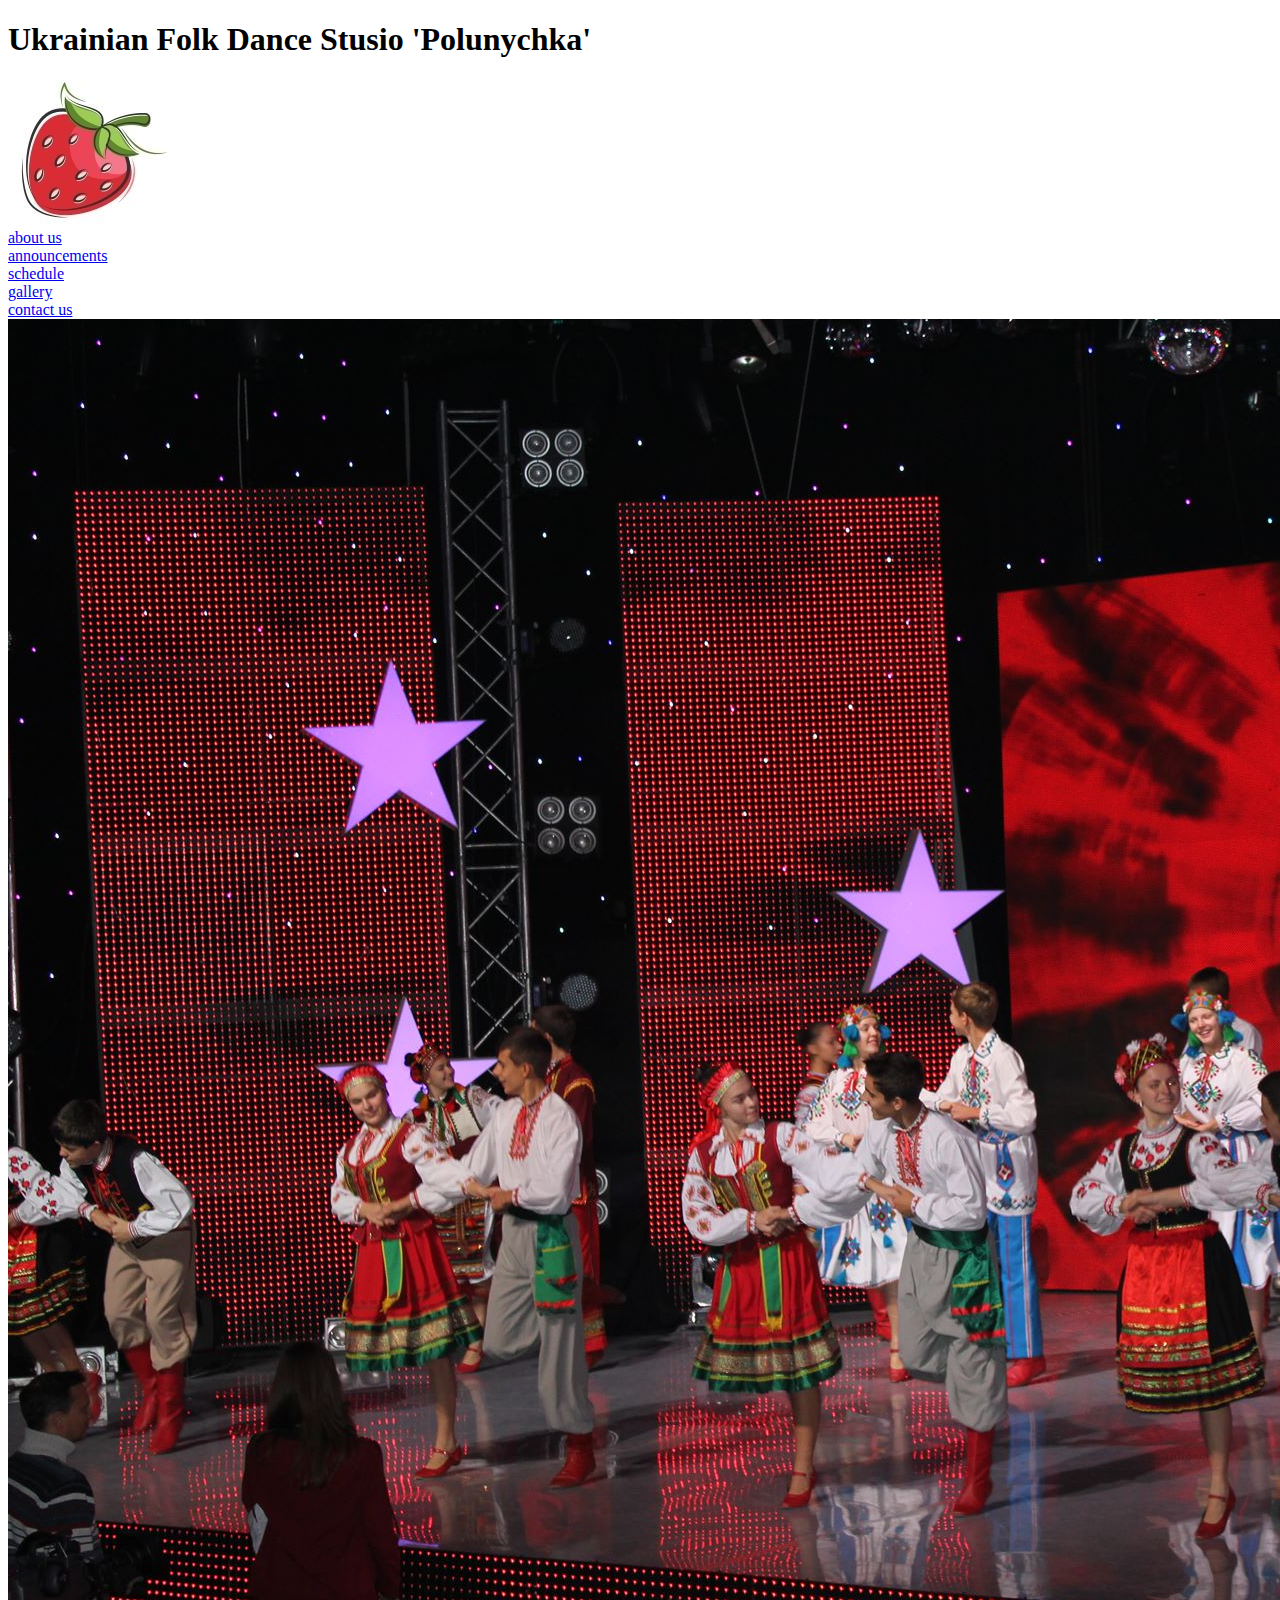
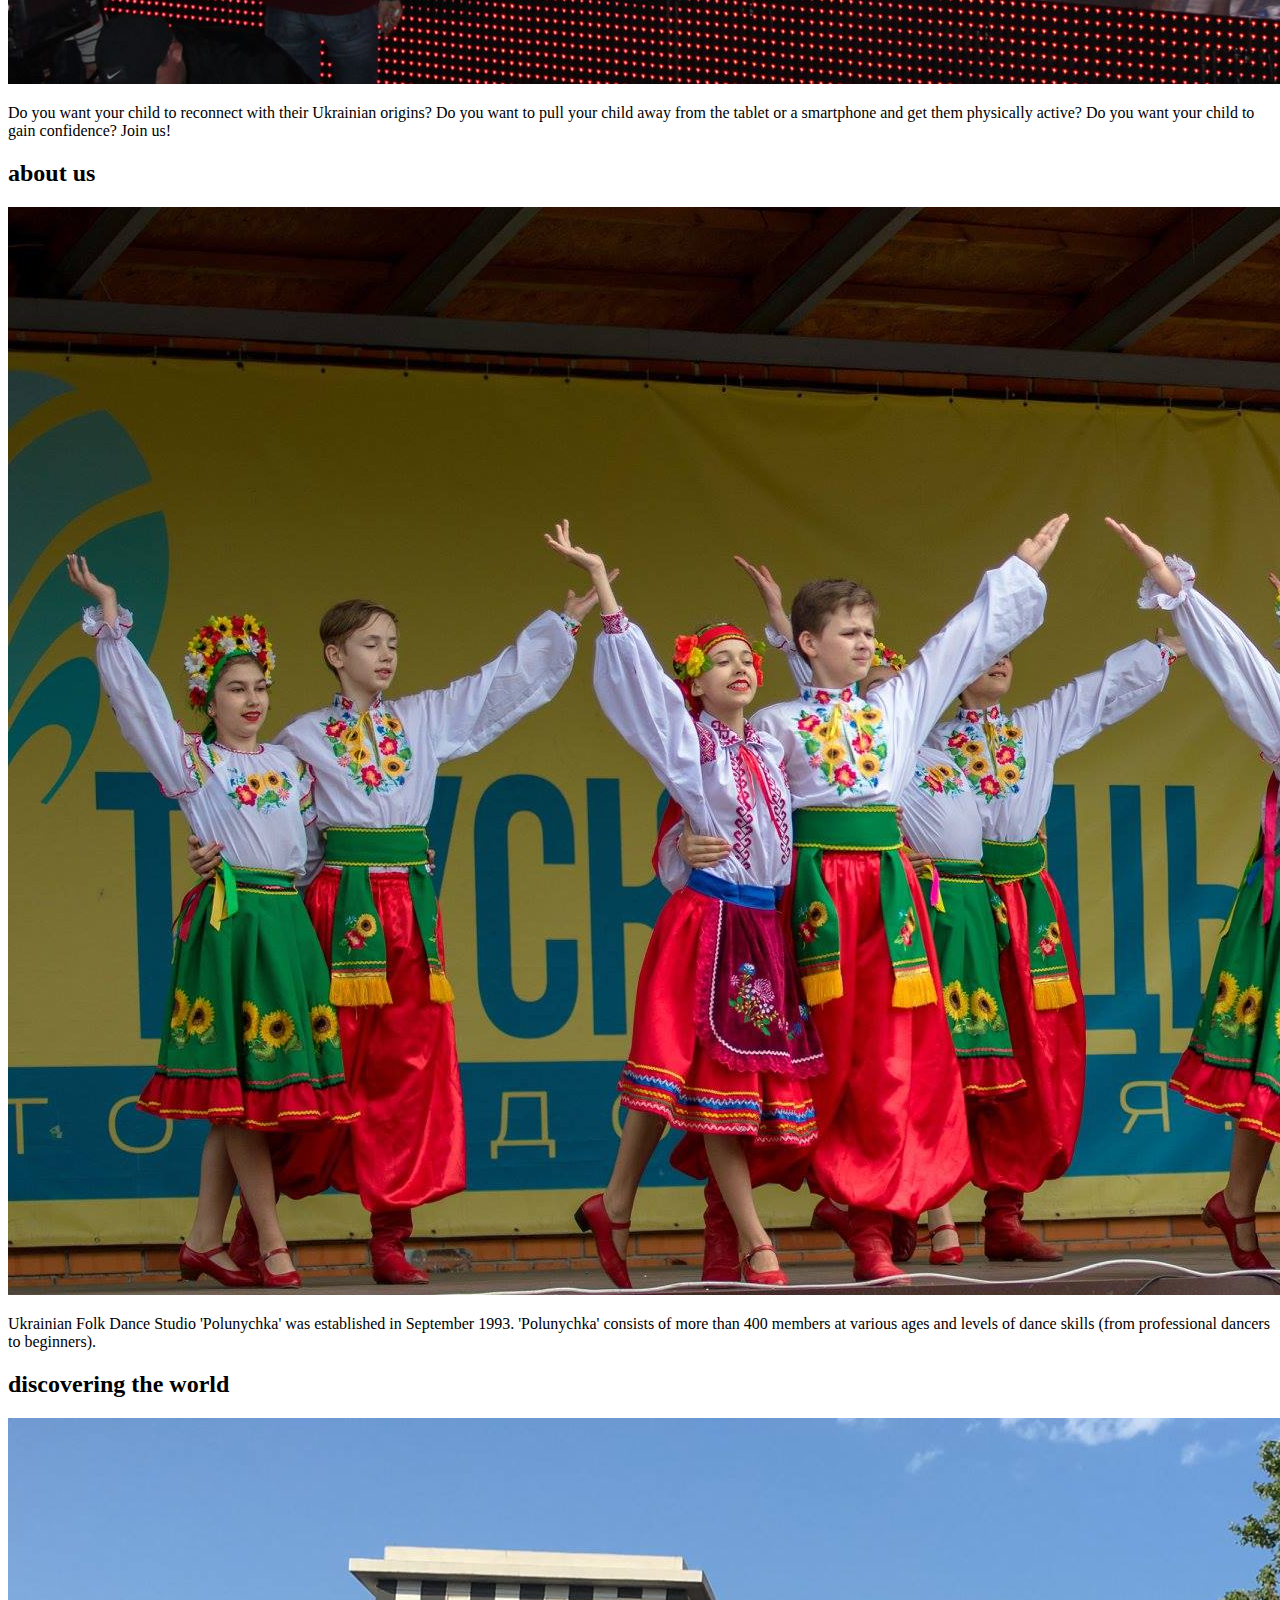
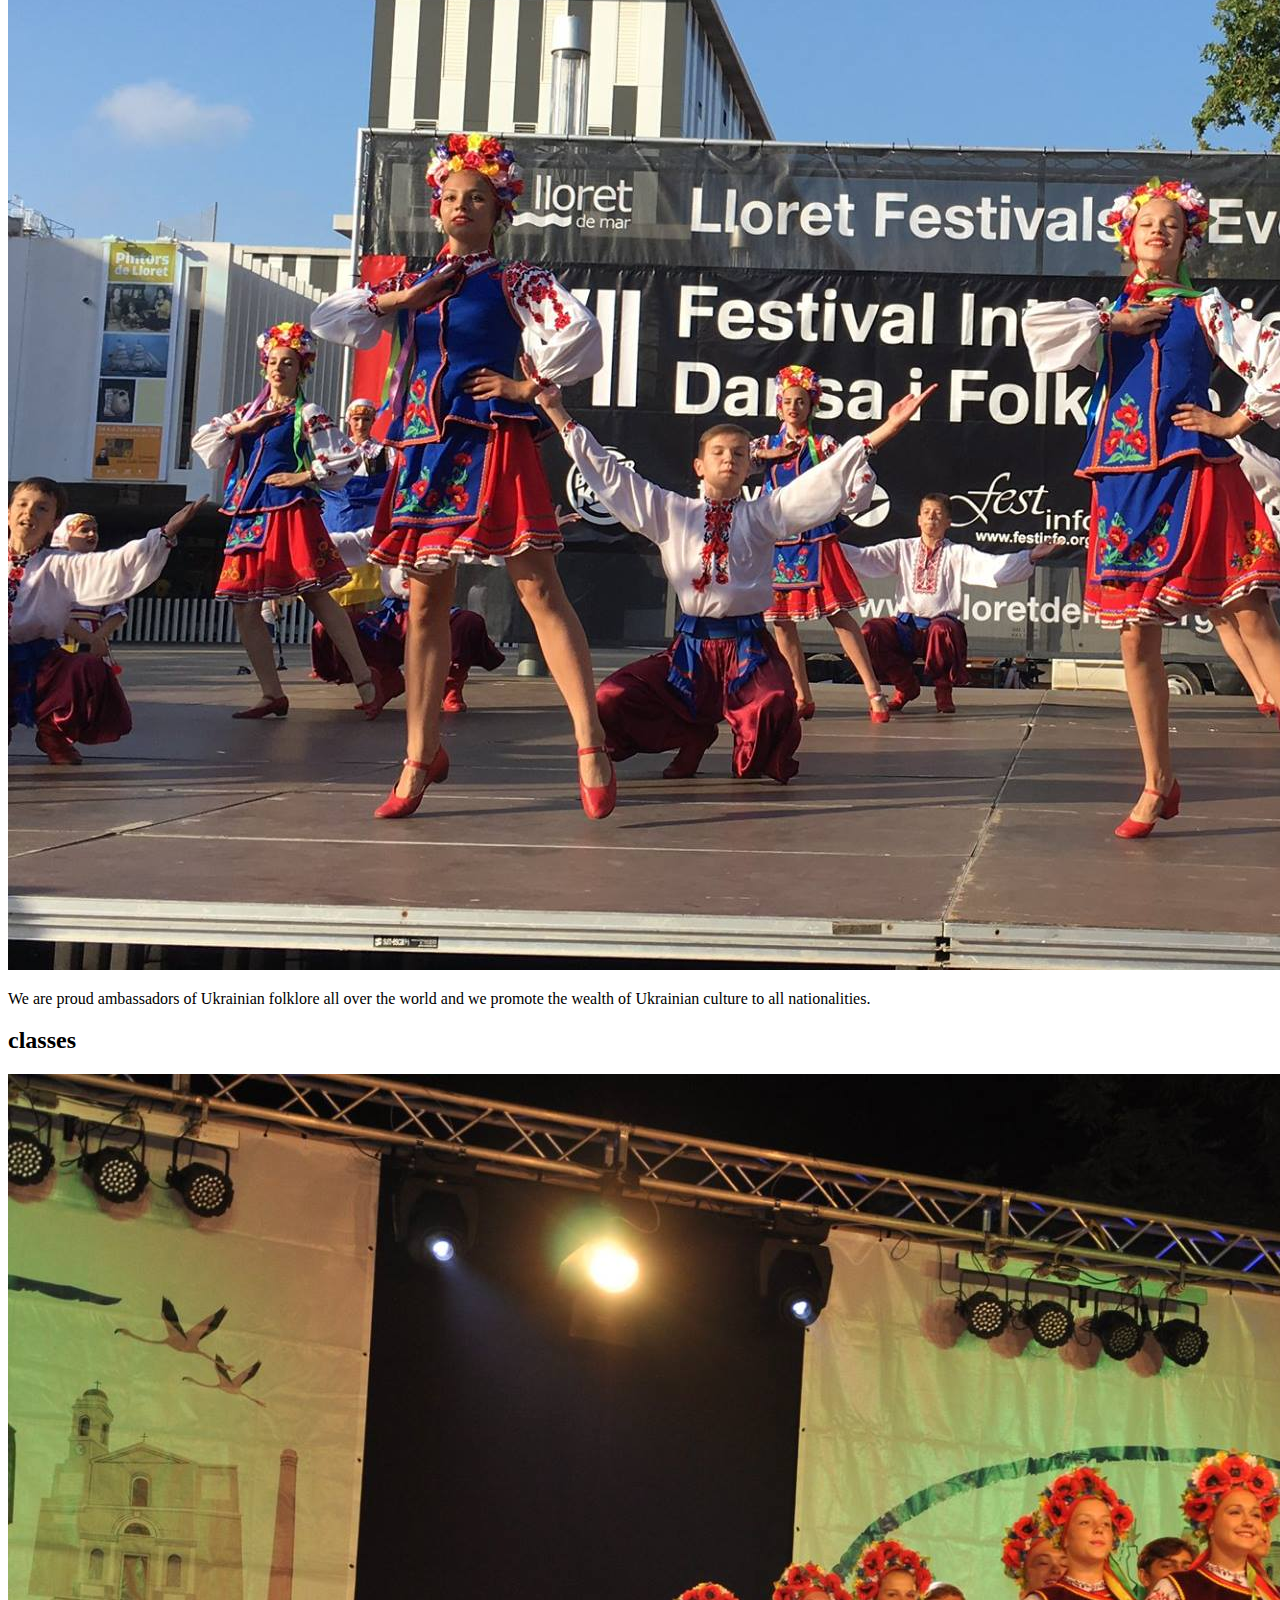
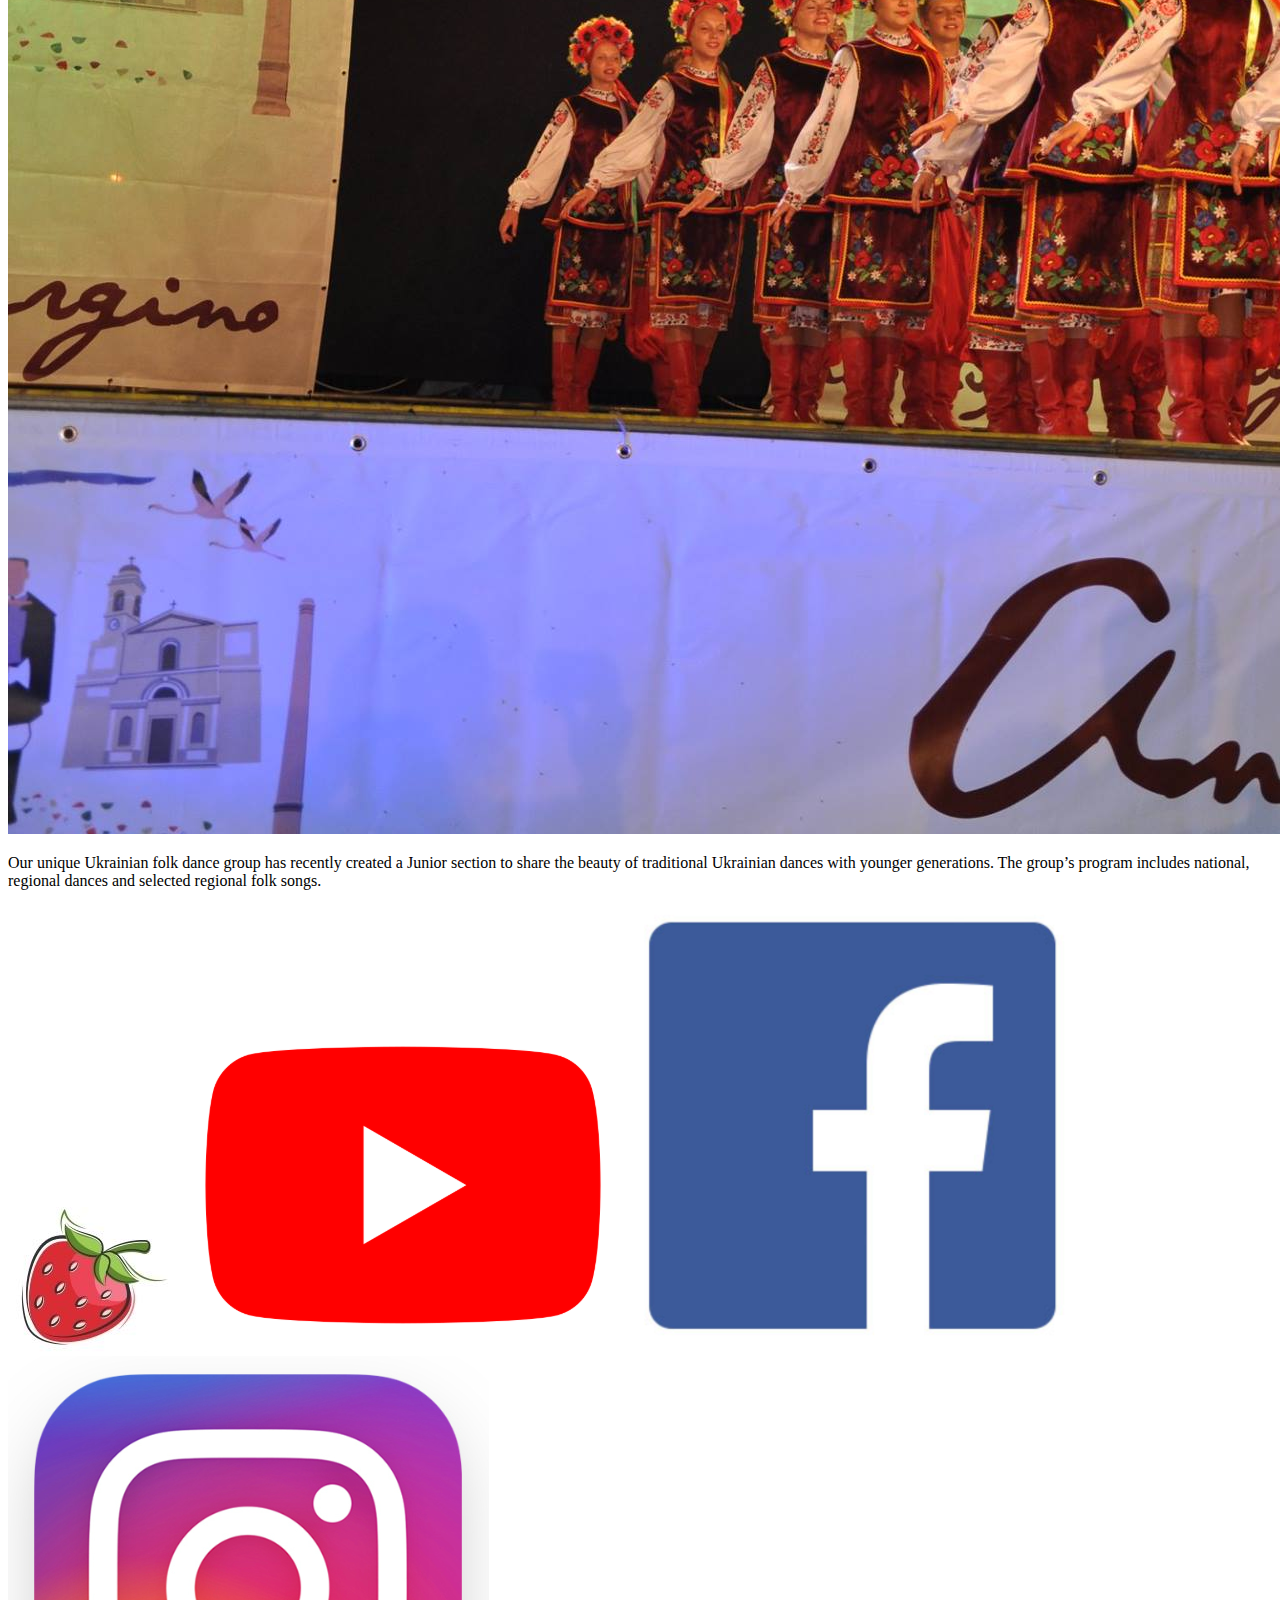
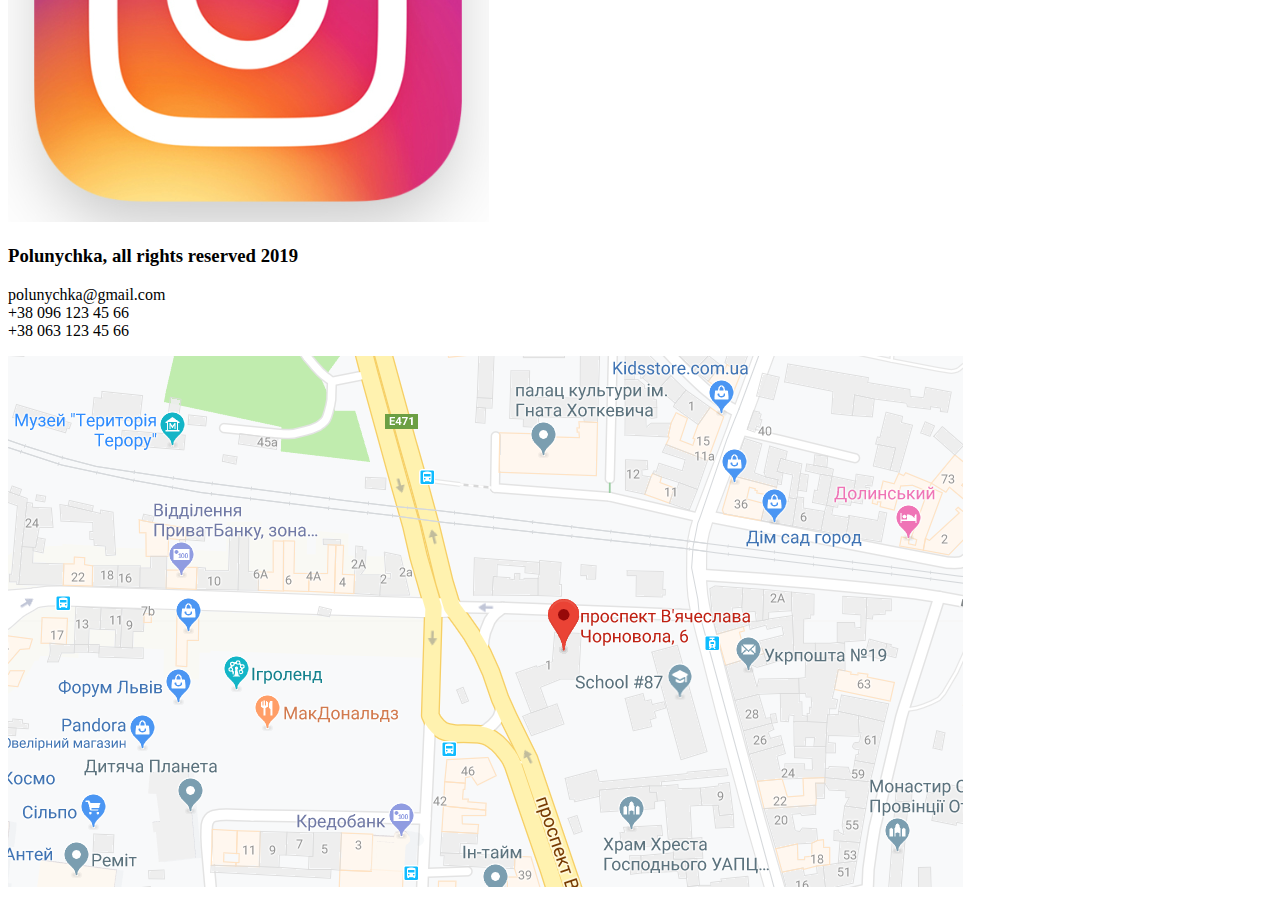
==== index.html @ 197c097e "landing page created + schedule + gallery" ====
<!DOCTYPE html>
<html lang="en">
    <head>
        <meta charset="UTF-8">
        <meta name="viewport" content="width=device-width, initial-scale=1.0">
        <meta http-equiv="X-UA-Compatible" content="ie=edge">
        <title>Polunychka-home-page</title>
    </head>
    <body>
        <h1>Ukrainian Folk Dance Stusio 'Polunychka'</h1>
        <img src="img/strawberry-logo.jpg" alt="Starwberry logo drawn in style 'Mamo, ya malyuyu'">
        <nav>
            <a href="about-us.html">about us</a>
        </nav>
        <nav>
            <a href="announcements.html">announcements</a>
        </nav>
        <nav>
            <a href="schedule.html">schedule</a>
        </nav>
        <nav>
            <a href="gallery.html">gallery</a>
        </nav>
        <nav>
            <a href="contact-us.html">contact us</a>
        </nav>
        <img src="img/krok-do-zirok-contest.jpg" alt="Children in pairs dressed in national costumes dancing Ukrainian folk dance 'Hopak'on the stage of 'Krok do zirok' contest">
        <p>Do you want your child to reconnect with their Ukrainian origins? Do you want to pull your child away from the tablet or a smartphone and get them physically active? Do you want your child to gain confidence? Join us!</p>
        <h2>about us</h2>
        <img src="img/truskavets.jpg" alt="Children in pairs dressed in national costumes standing on the stage in lines lifting up their hands">
        <p>Ukrainian Folk Dance Studio 'Polunychka' was established in September 1993. 'Polunychka' consists of more than 400 members at various ages and levels of dance skills (from professional dancers to beginners).</p>
        <h2>discovering the world</h2>
        <img src="img/lloret-de-mar-festival.jpg" alt="Children dancing Ukrainian folk dance Cherevychky on the stage of Lloret de Mar festival">
        <p>We are proud ambassadors of Ukrainian folklore all over the world and we promote the wealth of Ukrainian culture to all nationalities.</p>
        <h2>classes</h2>
        <img src="img/tocati.jpg" alt="Children in pairs dressed in national costumes standing on stage grouped in one column">
        <p>Our unique Ukrainian folk dance group has recently created a Junior section to share the beauty of traditional Ukrainian dances with younger generations. The group’s program includes national, regional dances and selected regional folk songs.</p>
        <footer>
            <img src="img/strawberry-logo.jpg" alt="Starwberry logo drawn in style 'Mamo, ya malyuyu'">
            <img src="img/youtube-logo.png" alt="Youtube icon">
            <img src="img/facebook-logo.png" alt="Facebook icon">
            <img src="img/insta-logo.png" alt="Instagram icon">
            <h3>Polunychka, all rights reserved 2019</h3>
            <p>
                polunychka@gmail.com<br>
                +38 096 123 45 66<br>+38 063 123 45 66
            </p>
        </footer>
        <img src="img/map.png" alt="Chornovola avenue, 6 location indicated on the map">
    </body>
</html>
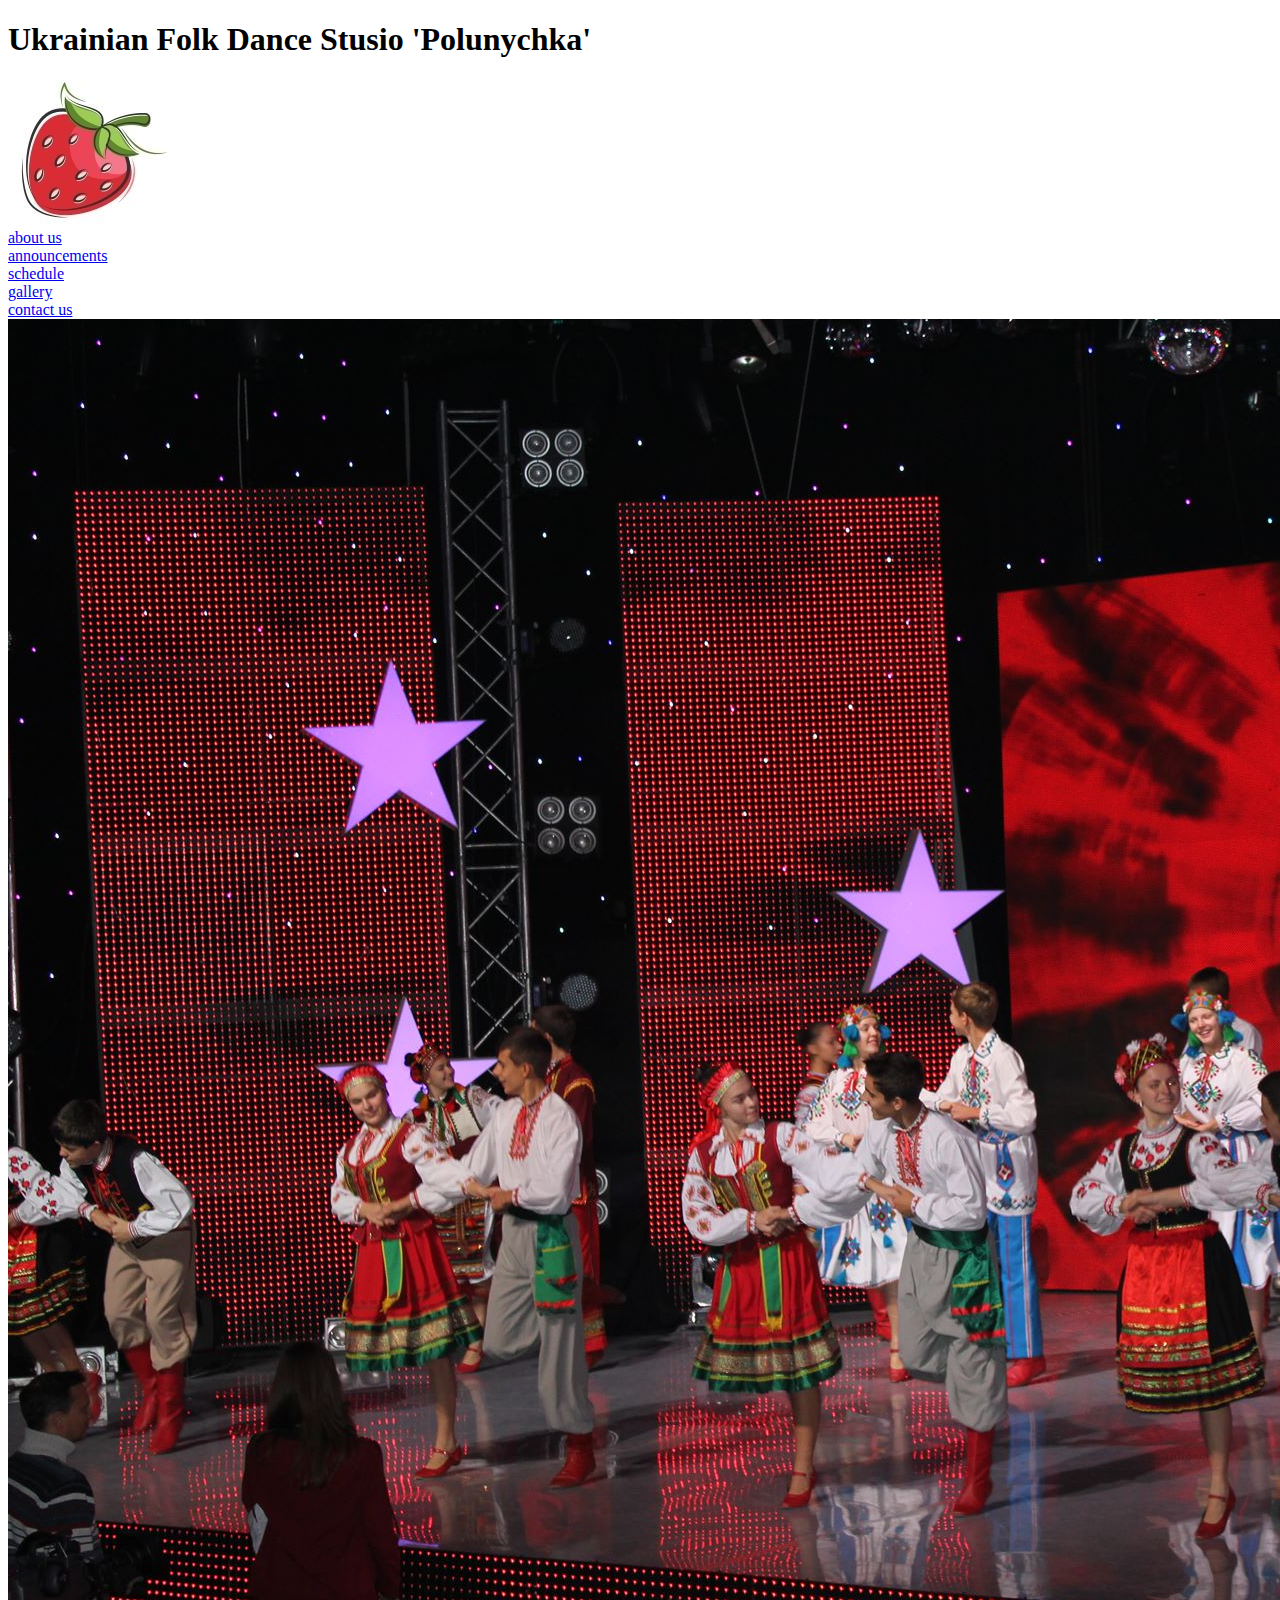
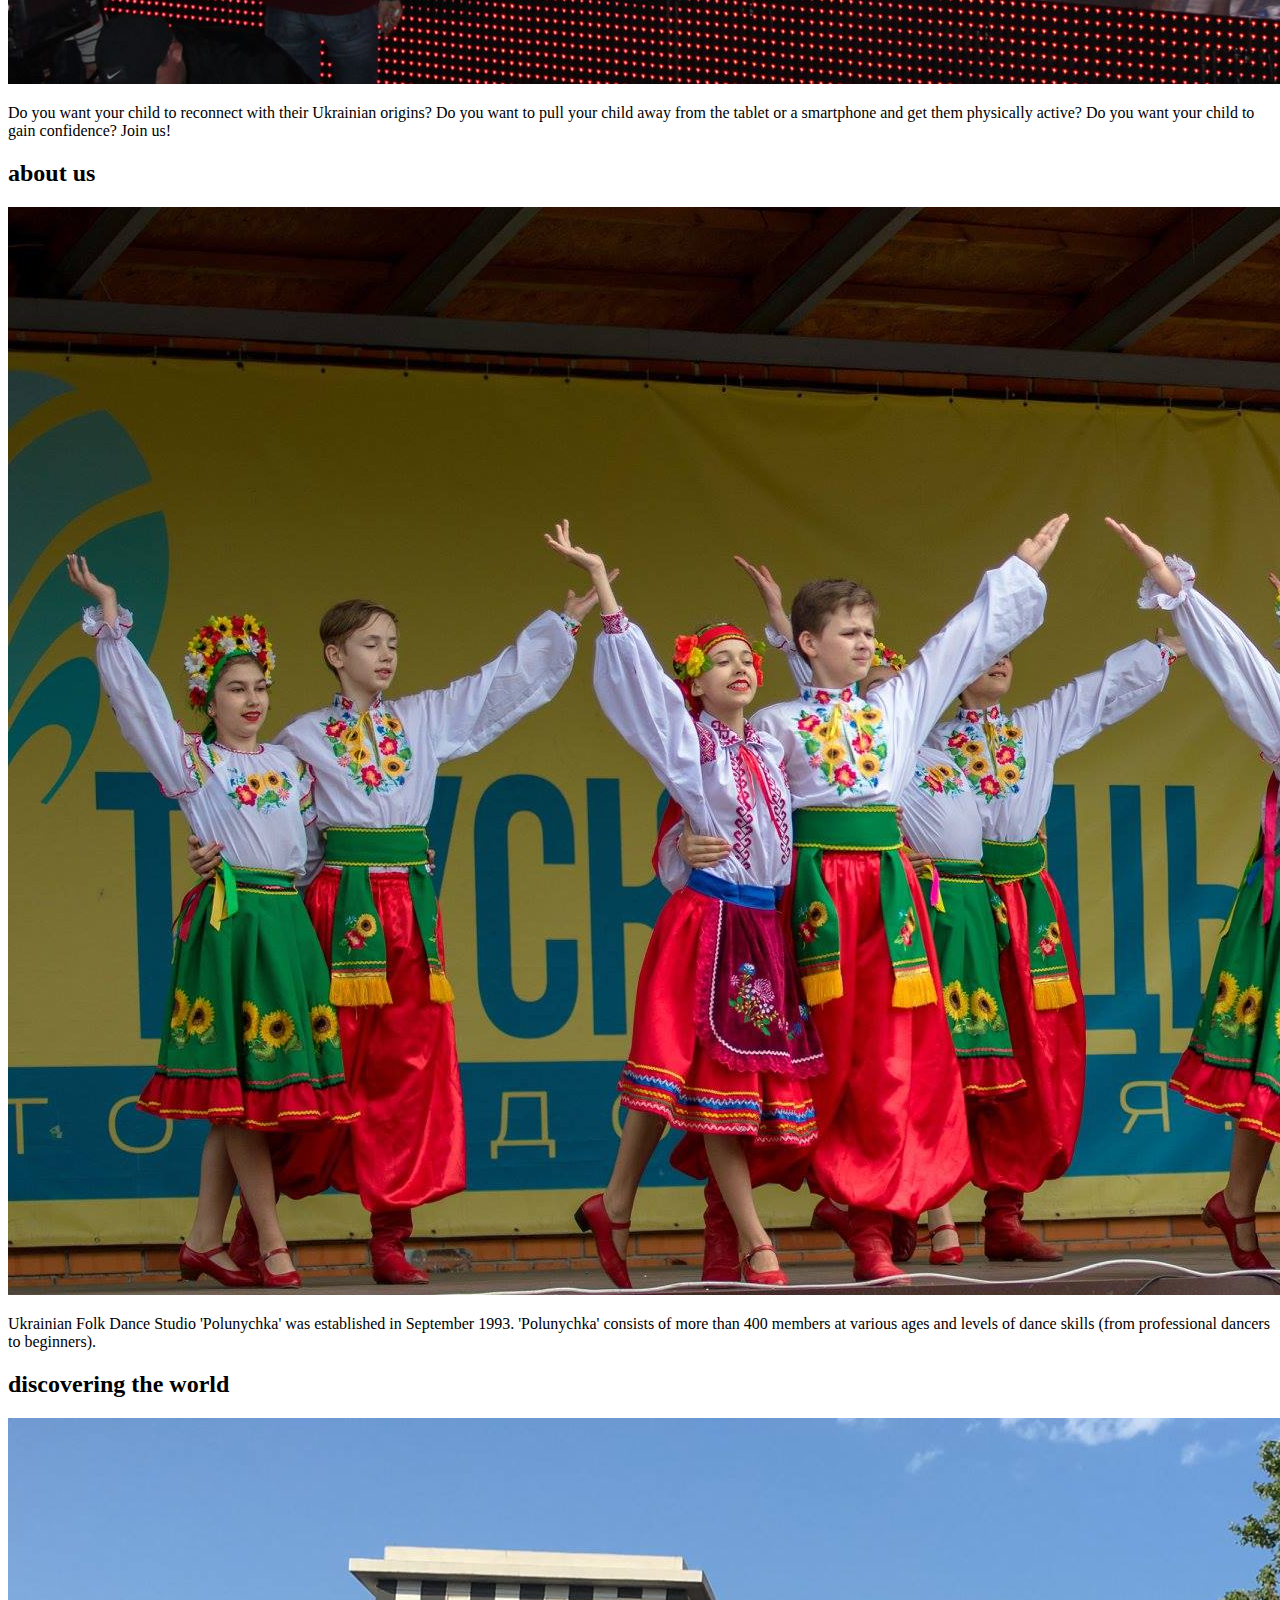
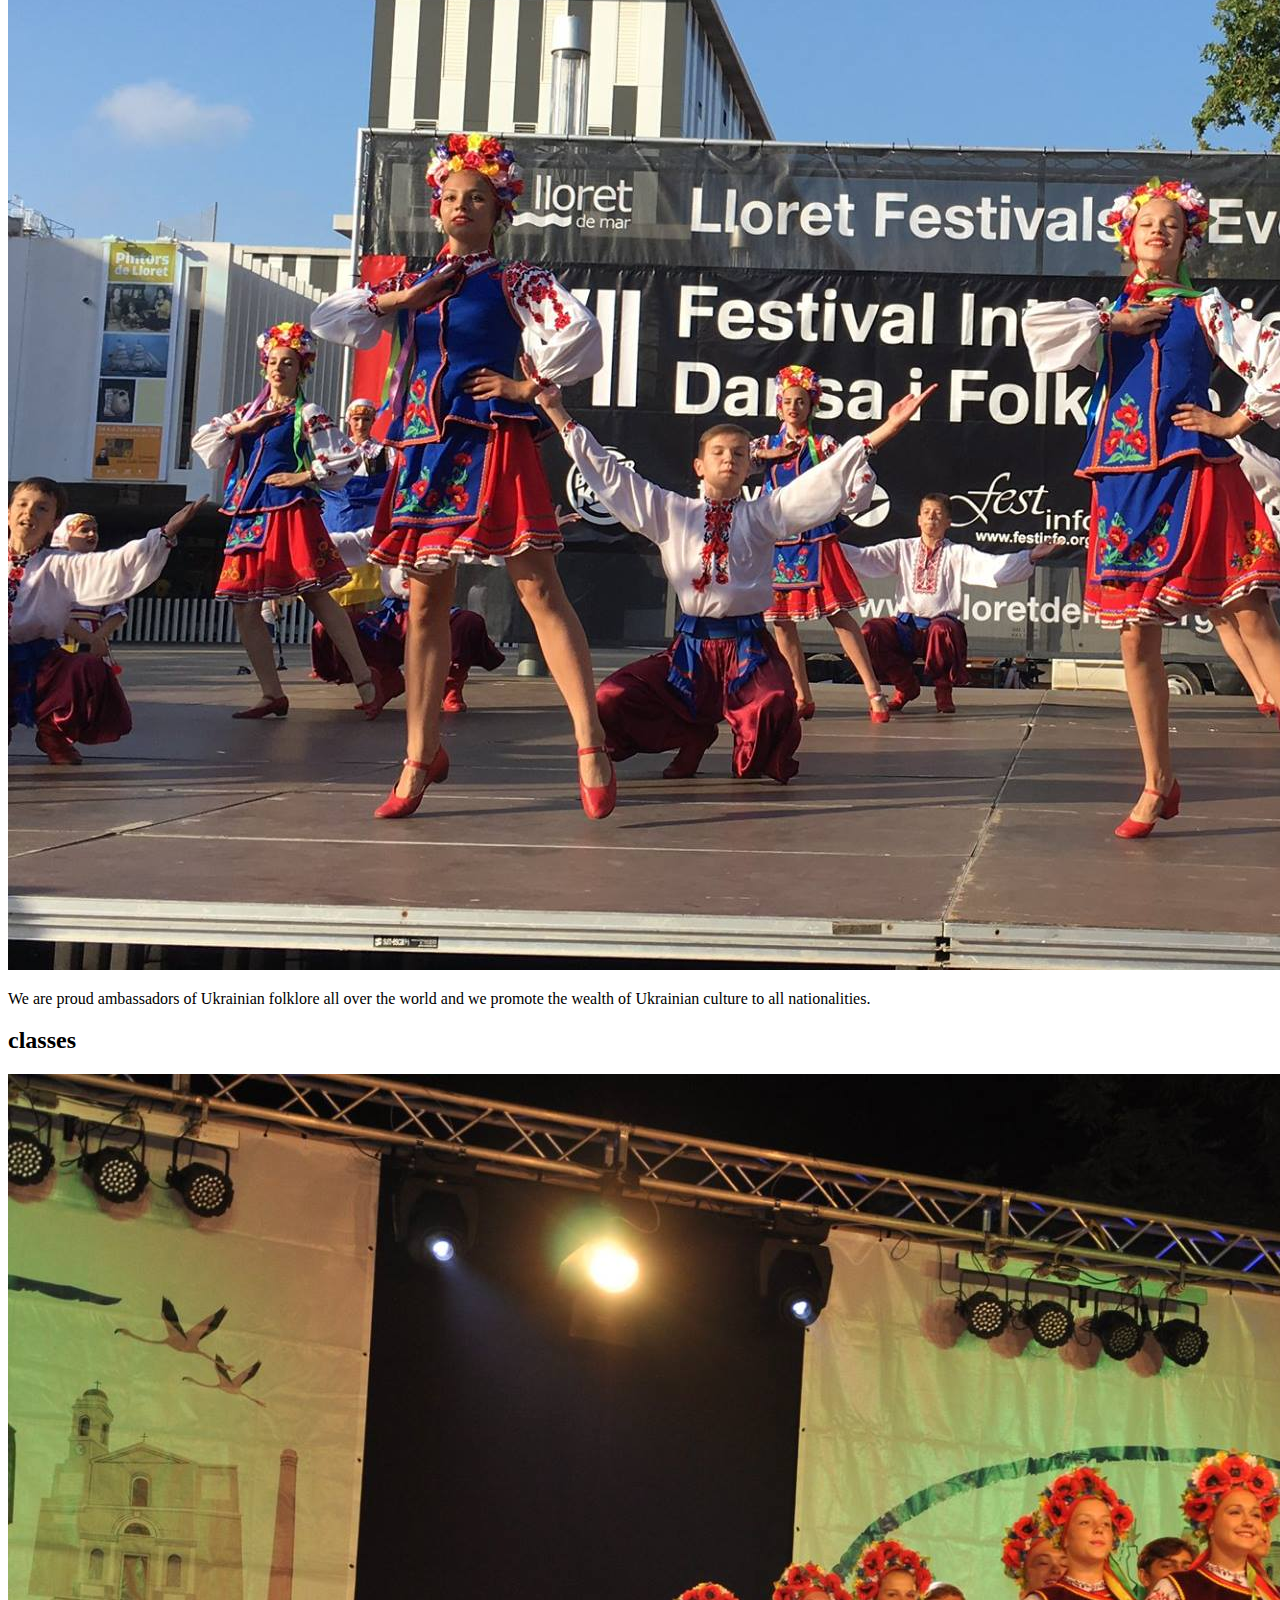
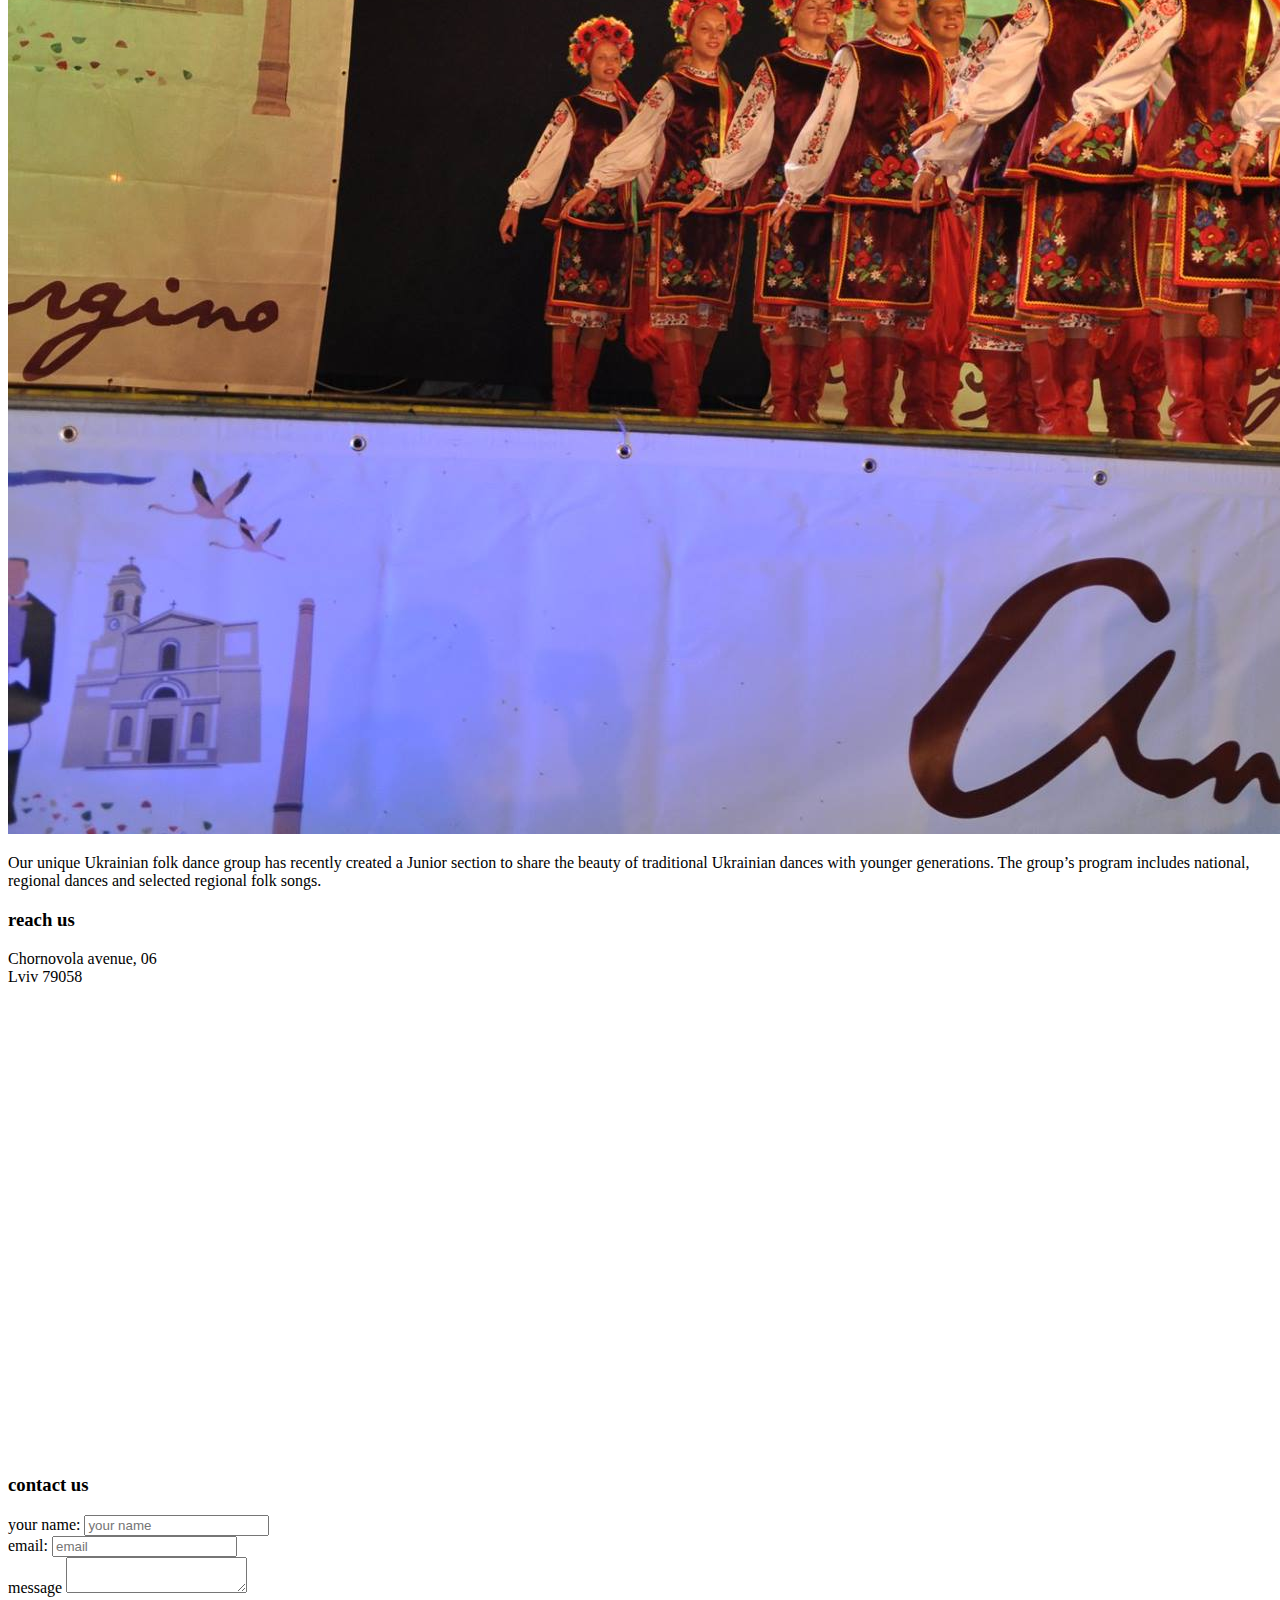
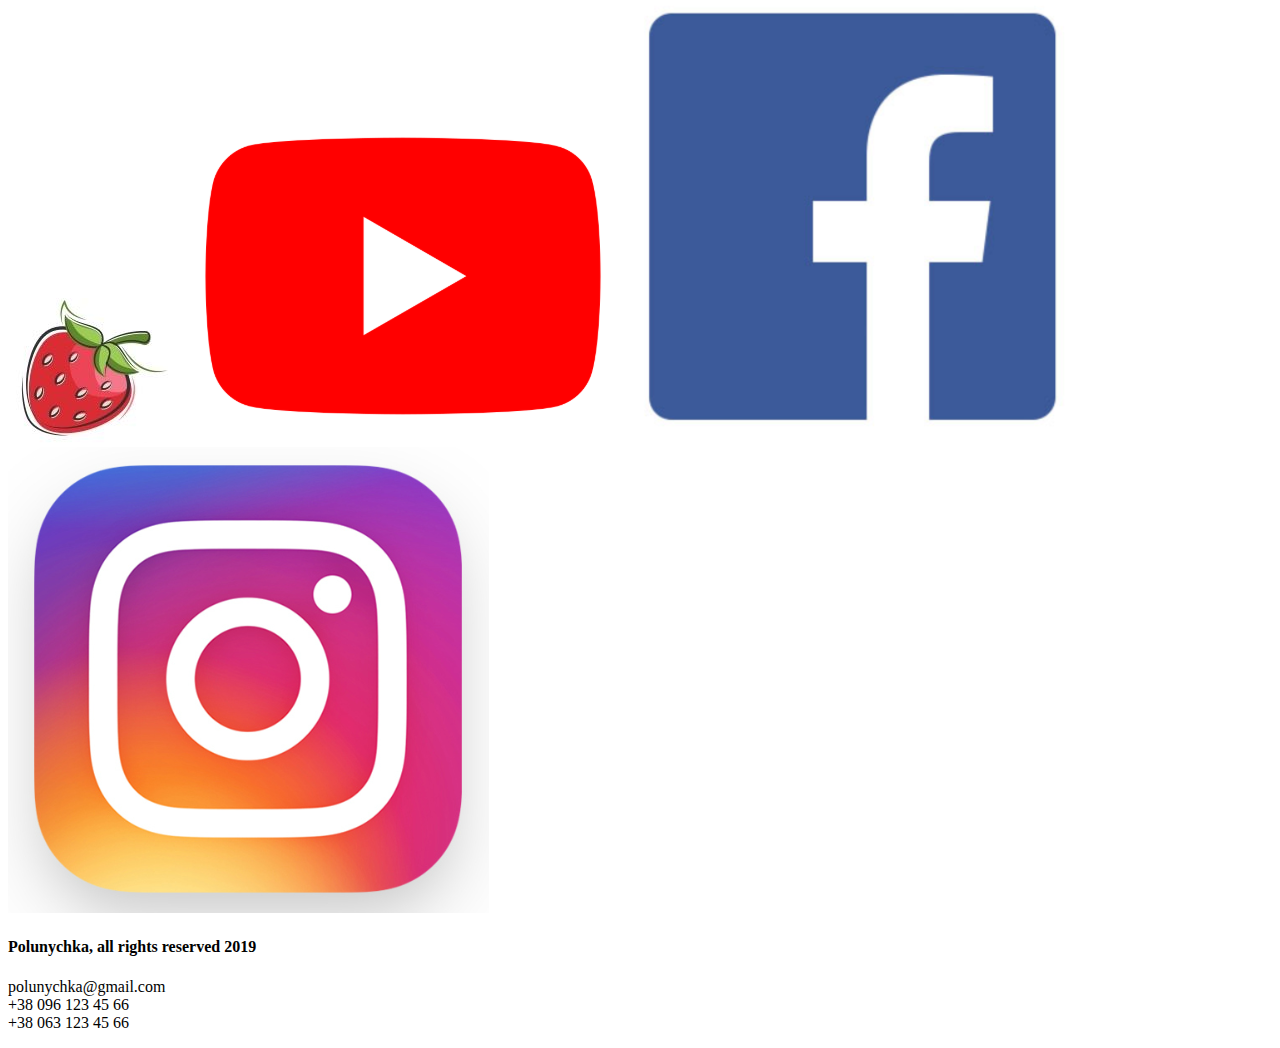
==== commit 0f01e65b: "added form, adjusted map. added anchors" ====
--- a/index.html
+++ b/index.html
@@ -7,45 +7,80 @@
         <title>Polunychka-home-page</title>
     </head>
     <body>
-        <h1>Ukrainian Folk Dance Stusio 'Polunychka'</h1>
-        <img src="img/strawberry-logo.jpg" alt="Starwberry logo drawn in style 'Mamo, ya malyuyu'">
-        <nav>
-            <a href="about-us.html">about us</a>
-        </nav>
-        <nav>
-            <a href="announcements.html">announcements</a>
-        </nav>
-        <nav>
-            <a href="schedule.html">schedule</a>
-        </nav>
-        <nav>
-            <a href="gallery.html">gallery</a>
-        </nav>
-        <nav>
-            <a href="contact-us.html">contact us</a>
-        </nav>
-        <img src="img/krok-do-zirok-contest.jpg" alt="Children in pairs dressed in national costumes dancing Ukrainian folk dance 'Hopak'on the stage of 'Krok do zirok' contest">
+        <div id="at-a-glance">
+            <h1>Ukrainian Folk Dance Stusio 'Polunychka'</h1>
+            <img src="img/strawberry-logo.jpg" alt="Starwberry logo drawn in style 'Mamo, ya malyuyu'">
+            <div id="menu">
+                <nav>
+                    <a href="#anchor">about us</a>
+                </nav>
+                <nav>
+                    <a href="announcements.html">announcements</a>
+                </nav>
+                <nav>
+                    <a href="schedule.html">schedule</a>
+                </nav>
+                <nav>
+                    <a href="gallery.html">gallery</a>
+                </nav>
+                <nav>
+                    <a href="#anchor-for-contact-us">contact us</a>
+                </nav>
+            </div>
+        </div>
+        <div id="slider">
+            <img src="img/krok-do-zirok-contest.jpg" alt="Children in pairs dressed in national costumes dancing Ukrainian folk dance 'Hopak'on the stage of 'Krok do zirok' contest">
+        </div>
         <p>Do you want your child to reconnect with their Ukrainian origins? Do you want to pull your child away from the tablet or a smartphone and get them physically active? Do you want your child to gain confidence? Join us!</p>
-        <h2>about us</h2>
-        <img src="img/truskavets.jpg" alt="Children in pairs dressed in national costumes standing on the stage in lines lifting up their hands">
-        <p>Ukrainian Folk Dance Studio 'Polunychka' was established in September 1993. 'Polunychka' consists of more than 400 members at various ages and levels of dance skills (from professional dancers to beginners).</p>
-        <h2>discovering the world</h2>
-        <img src="img/lloret-de-mar-festival.jpg" alt="Children dancing Ukrainian folk dance Cherevychky on the stage of Lloret de Mar festival">
-        <p>We are proud ambassadors of Ukrainian folklore all over the world and we promote the wealth of Ukrainian culture to all nationalities.</p>
-        <h2>classes</h2>
-        <img src="img/tocati.jpg" alt="Children in pairs dressed in national costumes standing on stage grouped in one column">
-        <p>Our unique Ukrainian folk dance group has recently created a Junior section to share the beauty of traditional Ukrainian dances with younger generations. The group’s program includes national, regional dances and selected regional folk songs.</p>
+        <div class="general">
+            <h2 id="anchor">about us</h2>
+            <img src="img/truskavets.jpg" alt="Children in pairs dressed in national costumes standing on the stage in lines lifting up their hands">
+            <p>Ukrainian Folk Dance Studio 'Polunychka' was established in September 1993. 'Polunychka' consists of more than 400 members at various ages and levels of dance skills (from professional dancers to beginners).</p>
+        </div>
+        <div class="general">
+            <h2>discovering the world</h2>
+            <img src="img/lloret-de-mar-festival.jpg" alt="Children dancing Ukrainian folk dance Cherevychky on the stage of Lloret de Mar festival">
+            <p>We are proud ambassadors of Ukrainian folklore all over the world and we promote the wealth of Ukrainian culture to all nationalities.</p>
+        </div>
+        <div class="general">
+            <h2>classes</h2>
+            <img src="img/tocati.jpg" alt="Children in pairs dressed in national costumes standing on stage grouped in one column">
+            <p>Our unique Ukrainian folk dance group has recently created a Junior section to share the beauty of traditional Ukrainian dances with younger generations. The group’s program includes national, regional dances and selected regional folk songs.</p>
+        </div>
+        <div id="pink">
+            <h3>reach us</h3>
+            <p>
+                Chornovola avenue, 06<br>Lviv 79058
+            </p>
+            <div id="map">
+                <iframe src="https://www.google.com/maps/embed?pb=!1m18!1m12!1m3!1d4295.358088976822!2d24.02027228825579!3d49.85104811615175!2m3!1f0!2f0!3f0!3m2!1i1024!2i768!4f13.1!3m3!1m2!1s0x473add0b93b93b3f%3A0x58bd3a5c118bf060!2z0KjQutC-0LvQsCDihJY1Mw!5e0!3m2!1suk!2sua!4v1563752358948!5m2!1suk!2sua" width="600" height="450" frameborder="0" style="border:0" allowfullscreen></iframe>
+            </div>
+            <h3 id="anchor-for-contact-us">contact us</h3>
+            <form>
+                <div>
+                    <label for="your_name">your name:</label>
+                    <input type="text" id="your_name" name="user_name" placeholder="your name">
+                </div>
+                <div>
+                    <label for="email">email:</label>
+                    <input type="text" id="email" name="user_email" placeholder="email">
+                </div>
+                <div>
+                    <label for="msg">message</label>
+                    <textarea id="msg" name="user_message"></textarea>
+                </div>
+            </form>
+        </div>
         <footer>
             <img src="img/strawberry-logo.jpg" alt="Starwberry logo drawn in style 'Mamo, ya malyuyu'">
             <img src="img/youtube-logo.png" alt="Youtube icon">
             <img src="img/facebook-logo.png" alt="Facebook icon">
             <img src="img/insta-logo.png" alt="Instagram icon">
-            <h3>Polunychka, all rights reserved 2019</h3>
+            <h4>Polunychka, all rights reserved 2019</h4>
             <p>
                 polunychka@gmail.com<br>
                 +38 096 123 45 66<br>+38 063 123 45 66
             </p>
         </footer>
-        <img src="img/map.png" alt="Chornovola avenue, 6 location indicated on the map">
     </body>
 </html>
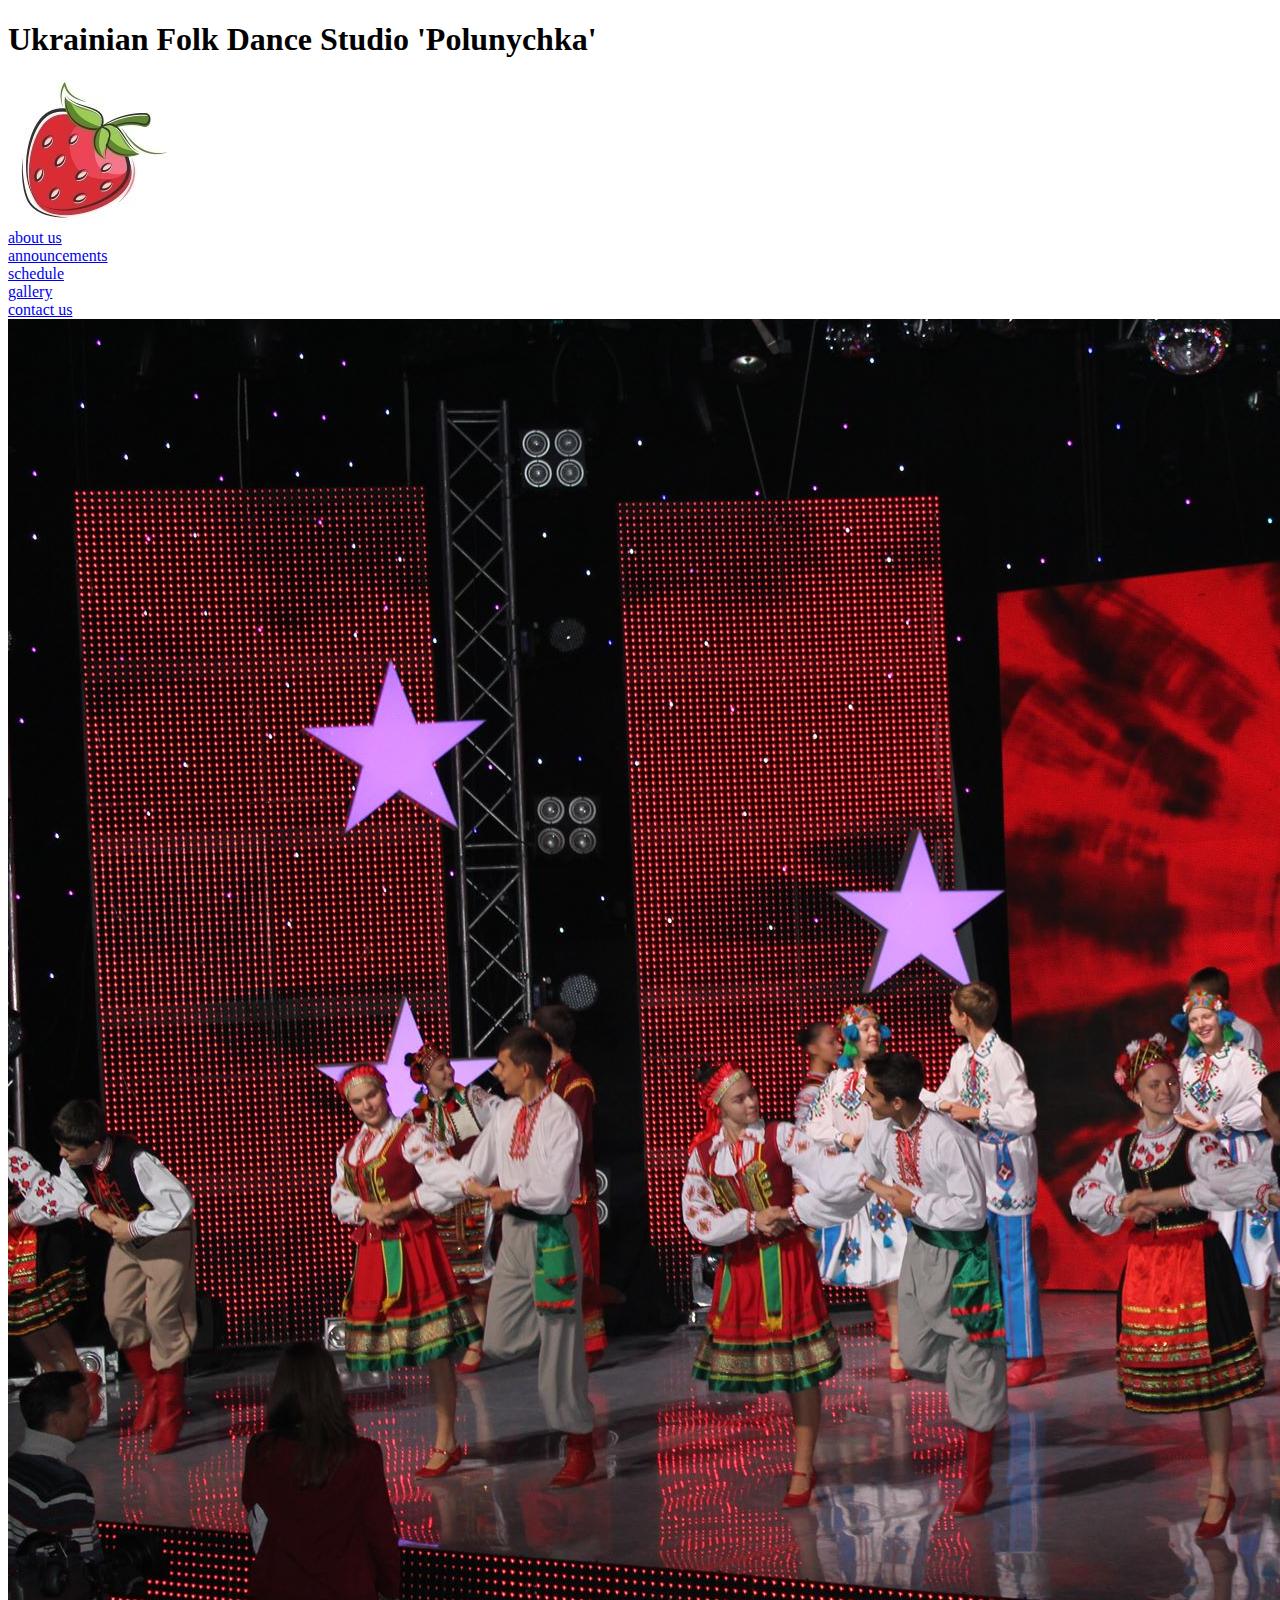
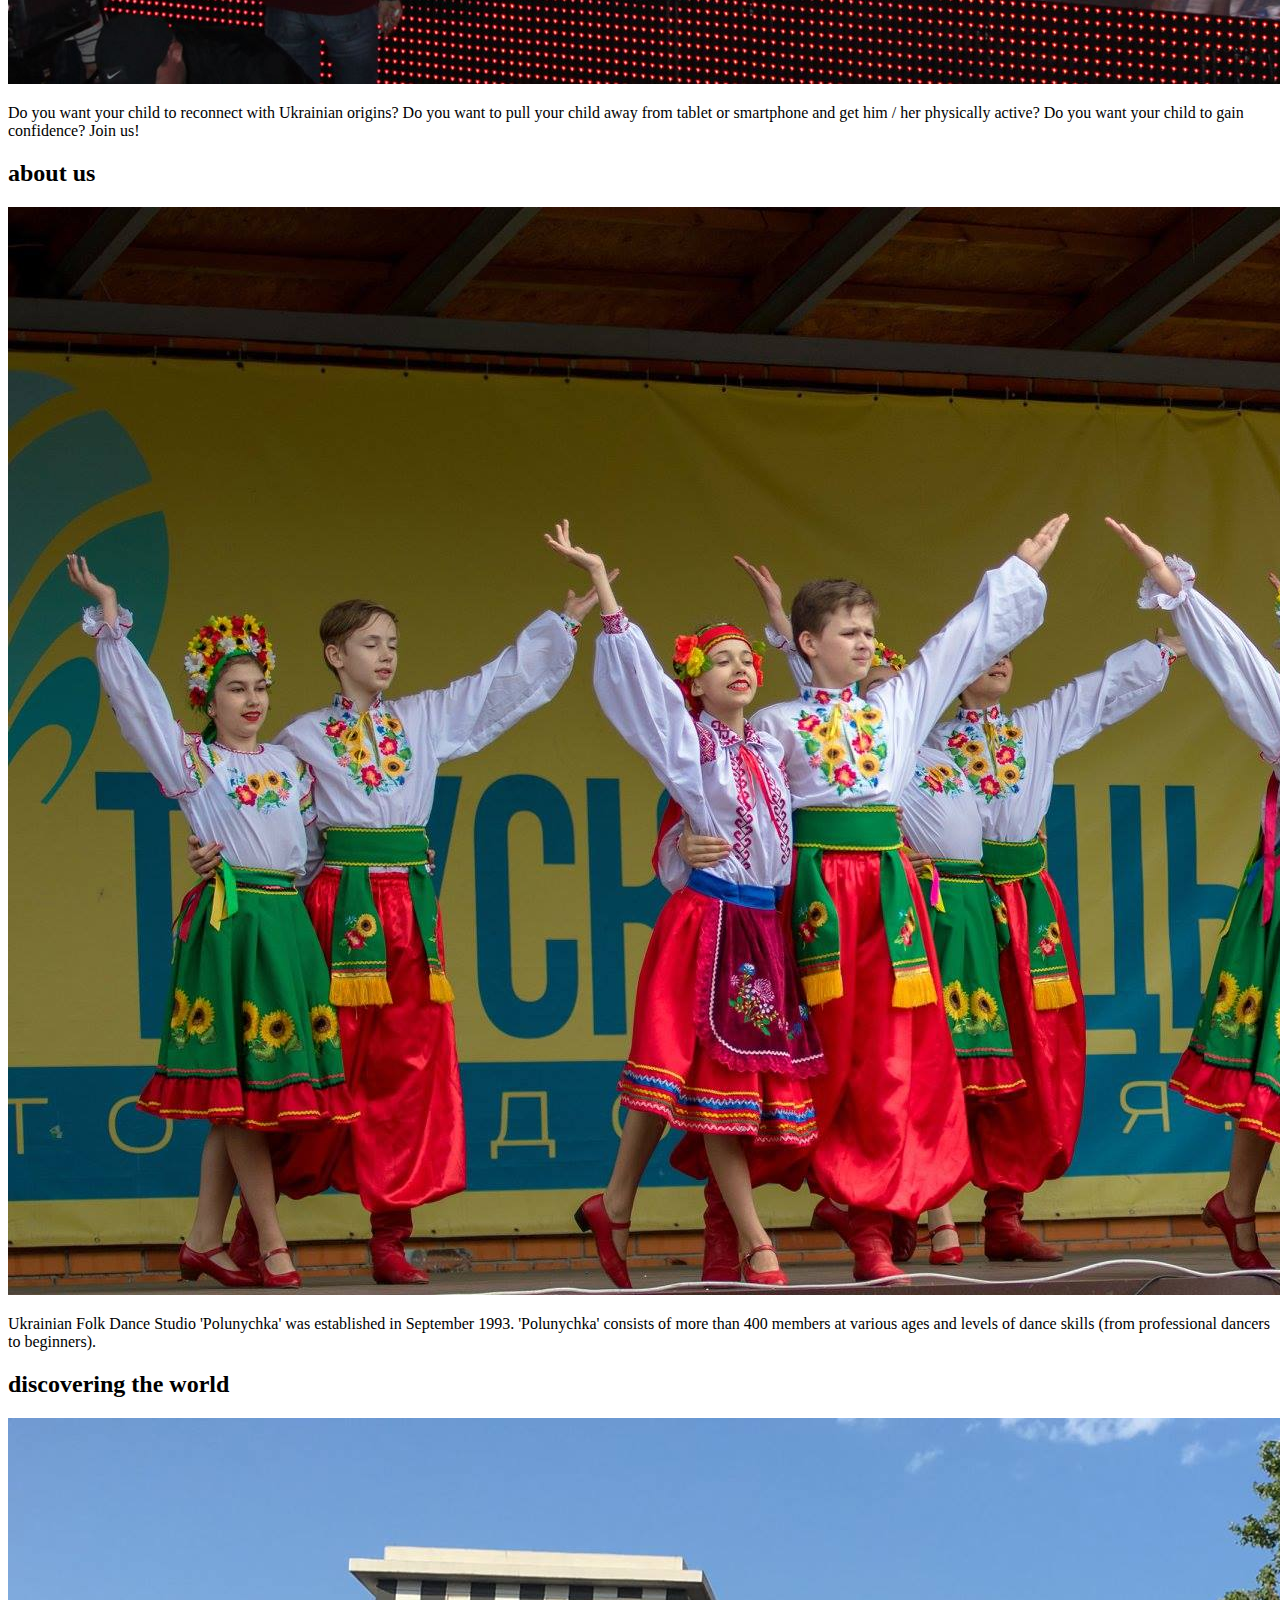
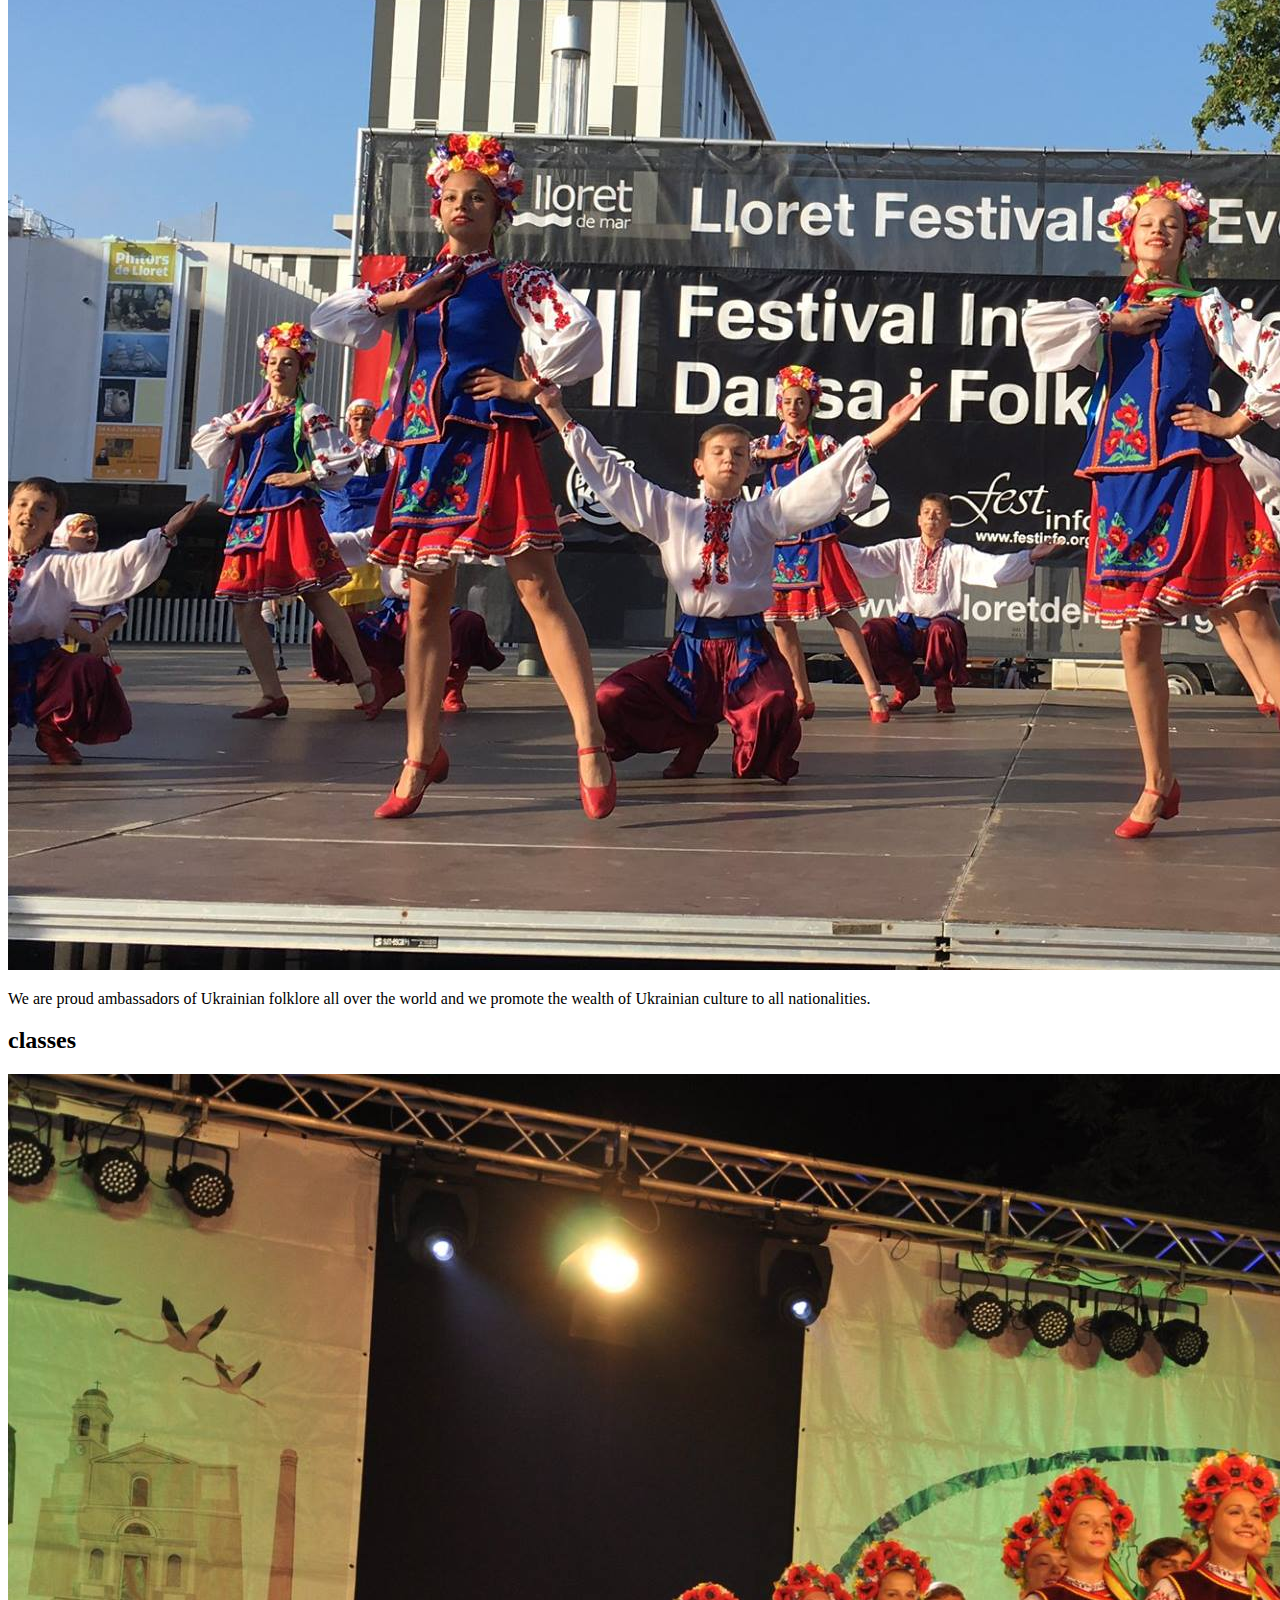
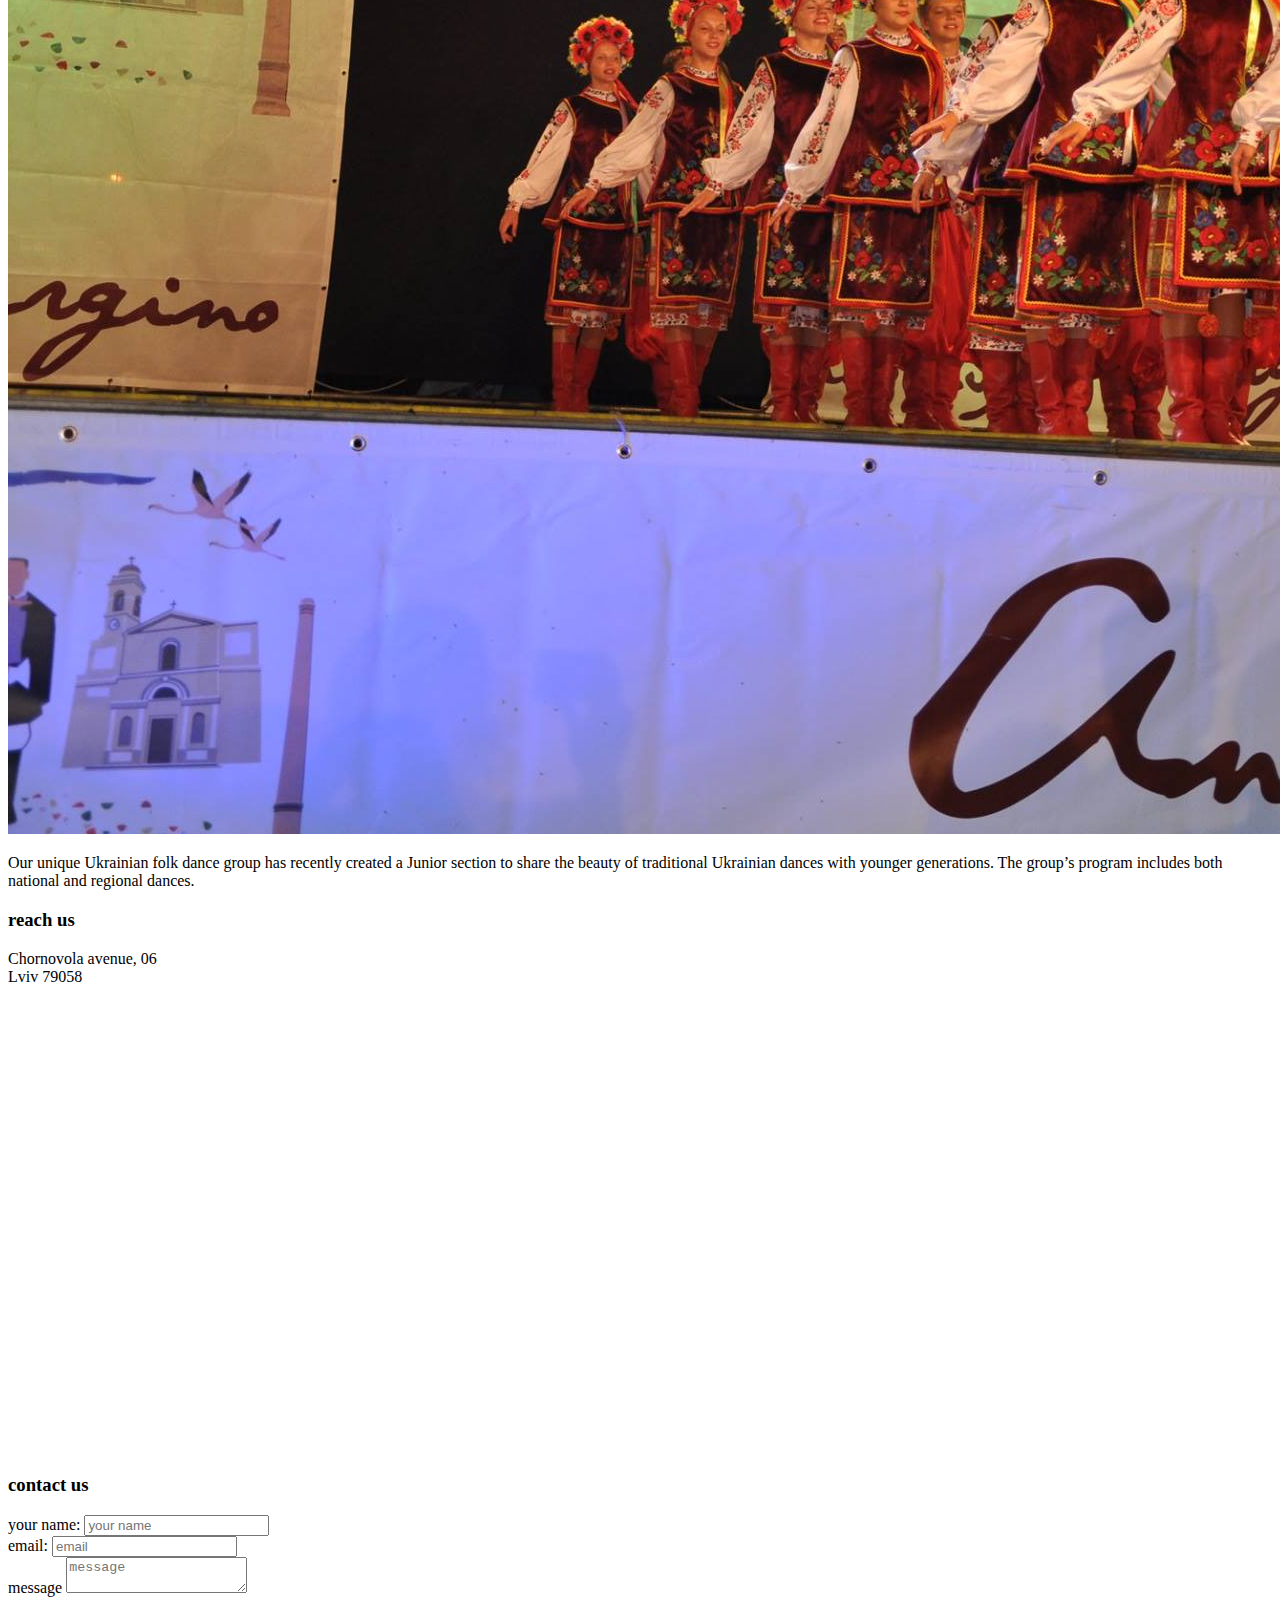
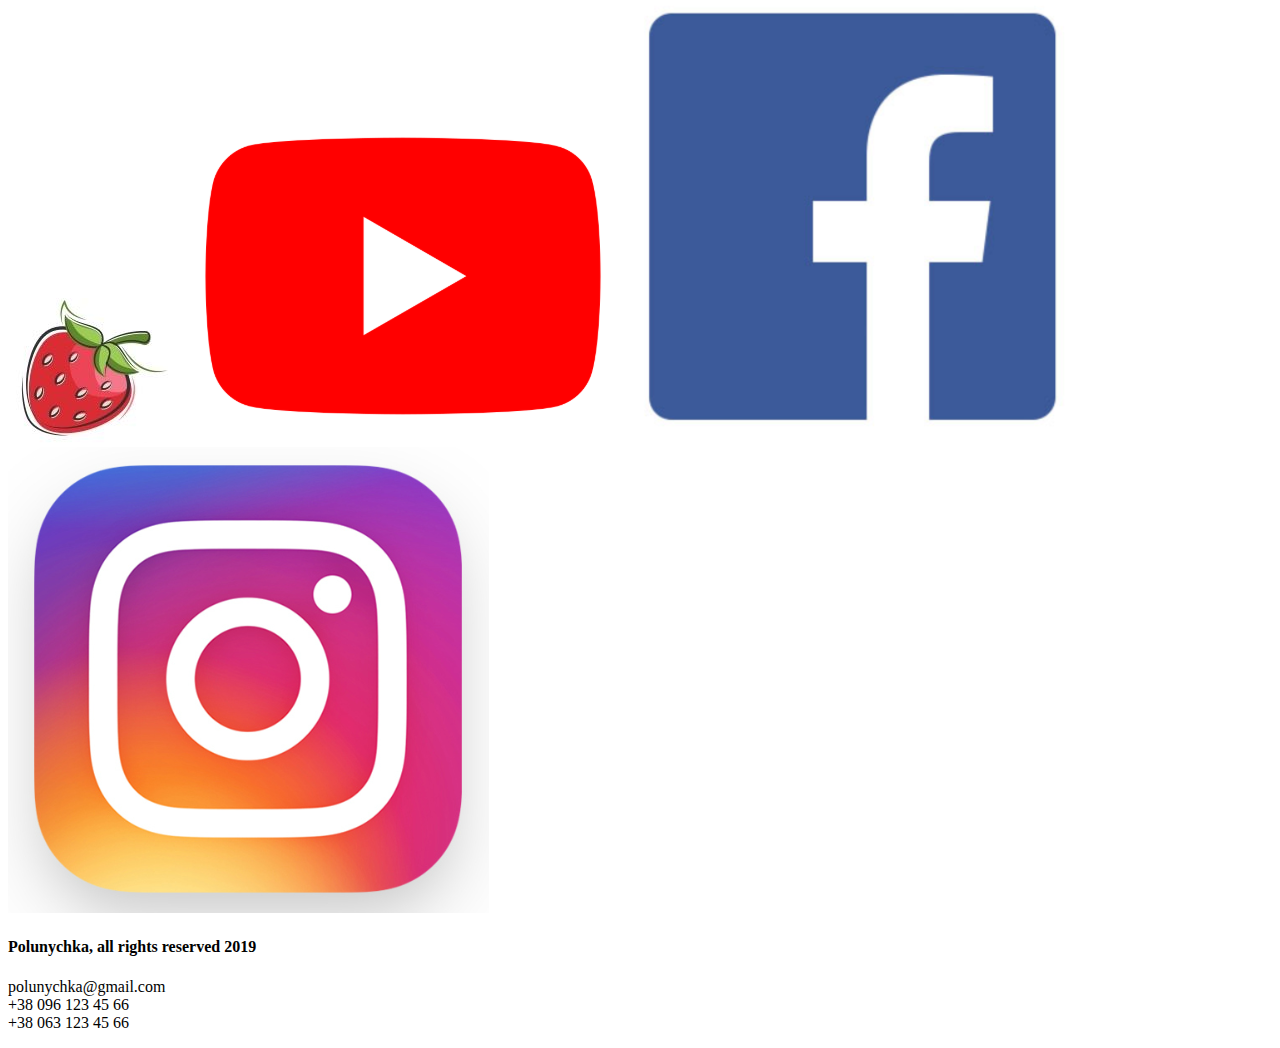
==== commit 758eb84e: "spell check" ====
--- a/index.html
+++ b/index.html
@@ -8,7 +8,7 @@
     </head>
     <body>
         <div id="at-a-glance">
-            <h1>Ukrainian Folk Dance Stusio 'Polunychka'</h1>
+            <h1>Ukrainian Folk Dance Studio 'Polunychka'</h1>
             <img src="img/strawberry-logo.jpg" alt="Starwberry logo drawn in style 'Mamo, ya malyuyu'">
             <div id="menu">
                 <nav>
@@ -31,7 +31,7 @@
         <div id="slider">
             <img src="img/krok-do-zirok-contest.jpg" alt="Children in pairs dressed in national costumes dancing Ukrainian folk dance 'Hopak'on the stage of 'Krok do zirok' contest">
         </div>
-        <p>Do you want your child to reconnect with their Ukrainian origins? Do you want to pull your child away from the tablet or a smartphone and get them physically active? Do you want your child to gain confidence? Join us!</p>
+        <p>Do you want your child to reconnect with Ukrainian origins? Do you want to pull your child away from tablet or smartphone and get him / her physically active? Do you want your child to gain confidence? Join us!</p>
         <div class="general">
             <h2 id="anchor">about us</h2>
             <img src="img/truskavets.jpg" alt="Children in pairs dressed in national costumes standing on the stage in lines lifting up their hands">
@@ -45,7 +45,7 @@
         <div class="general">
             <h2>classes</h2>
             <img src="img/tocati.jpg" alt="Children in pairs dressed in national costumes standing on stage grouped in one column">
-            <p>Our unique Ukrainian folk dance group has recently created a Junior section to share the beauty of traditional Ukrainian dances with younger generations. The group’s program includes national, regional dances and selected regional folk songs.</p>
+            <p>Our unique Ukrainian folk dance group has recently created a Junior section to share the beauty of traditional Ukrainian dances with younger generations. The group’s program includes both national and regional dances.</p>
         </div>
         <div id="pink">
             <h3>reach us</h3>
@@ -67,7 +67,7 @@
                 </div>
                 <div>
                     <label for="msg">message</label>
-                    <textarea id="msg" name="user_message"></textarea>
+                    <textarea id="msg" name="user_message" placeholder="message"></textarea>
                 </div>
             </form>
         </div>
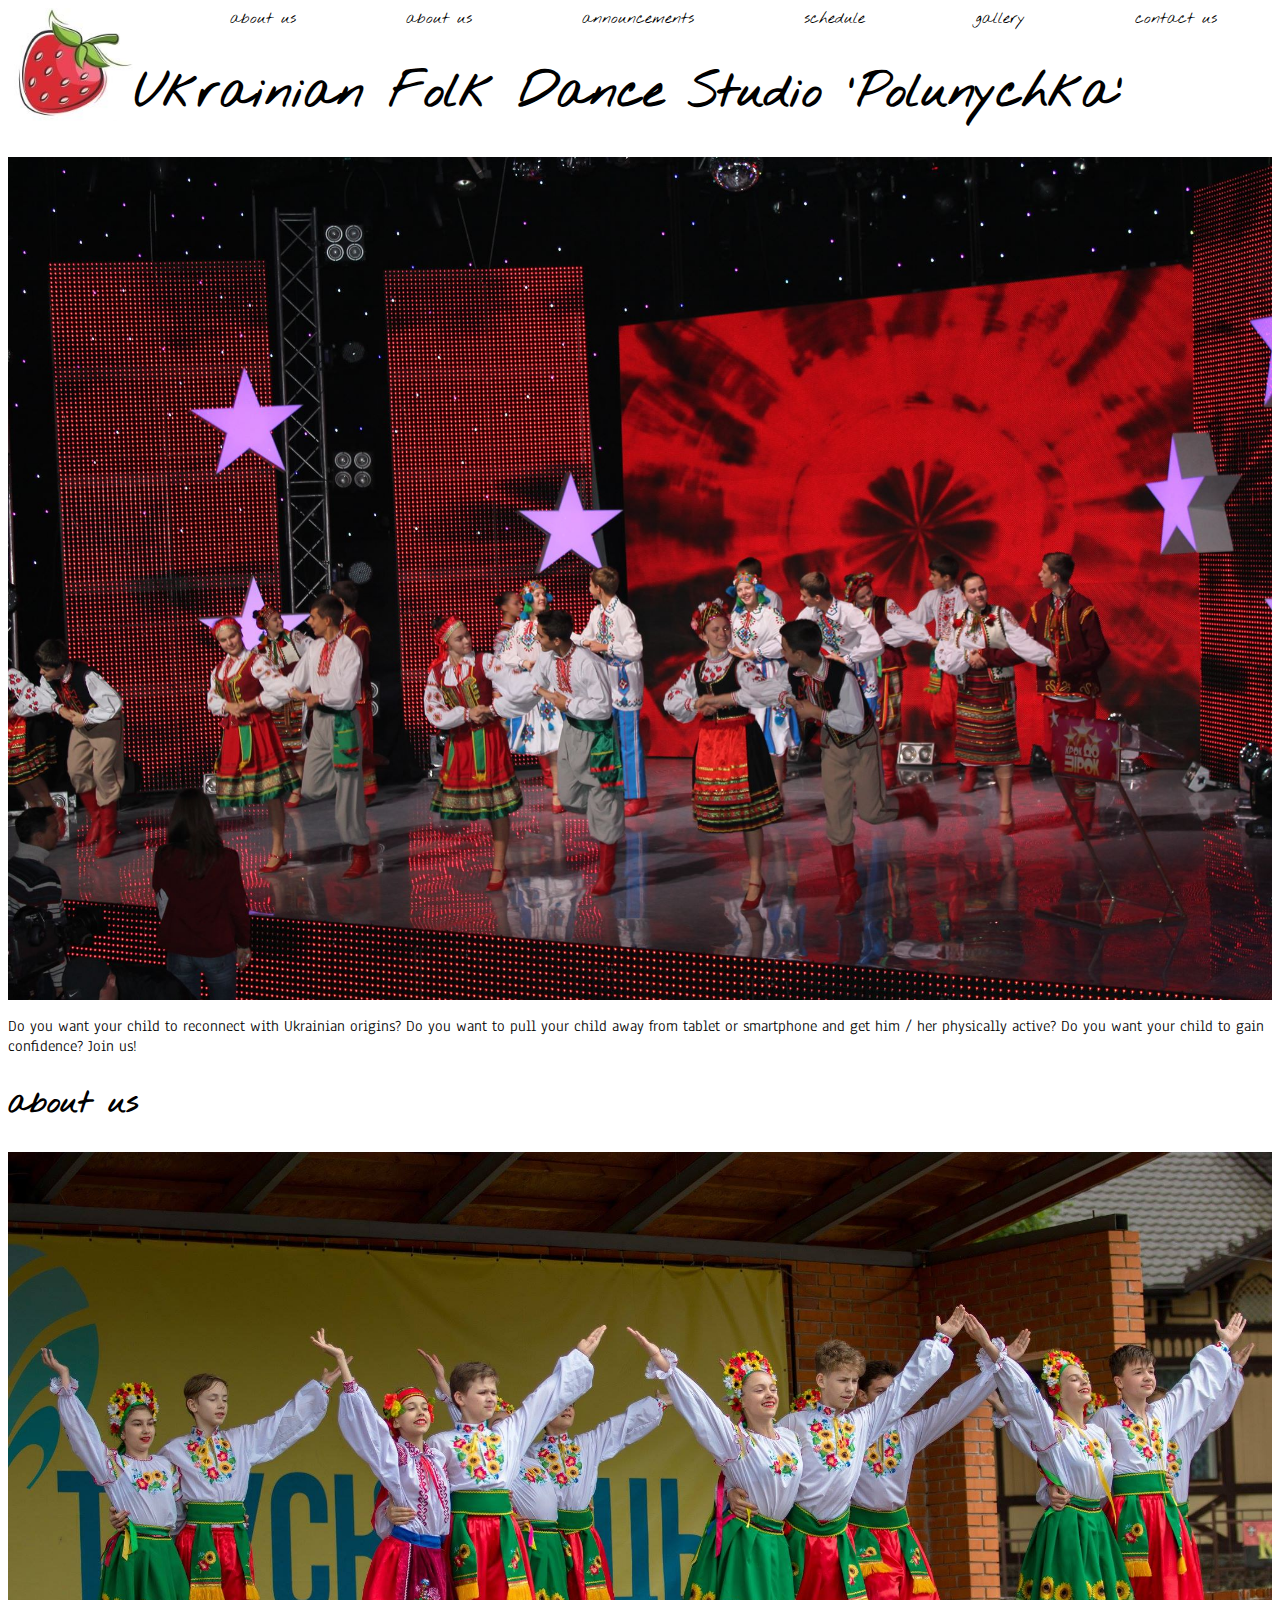
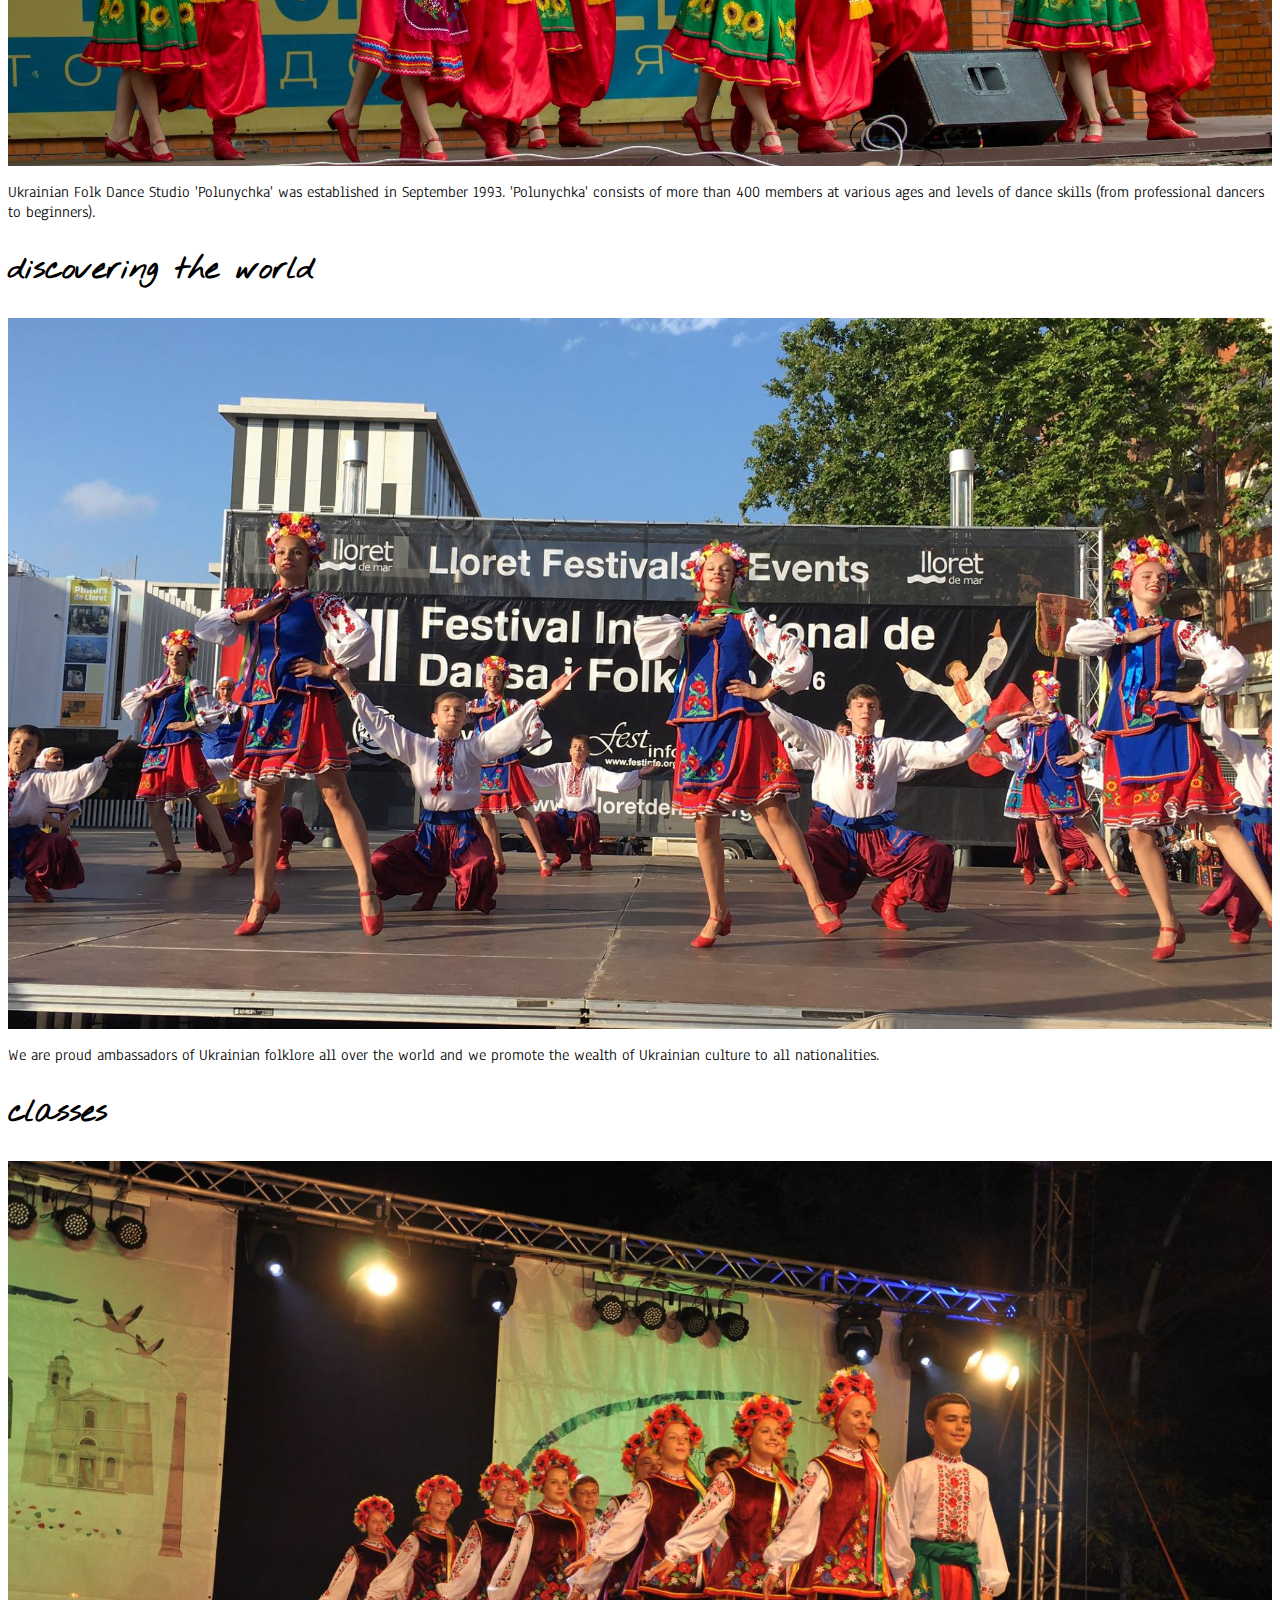
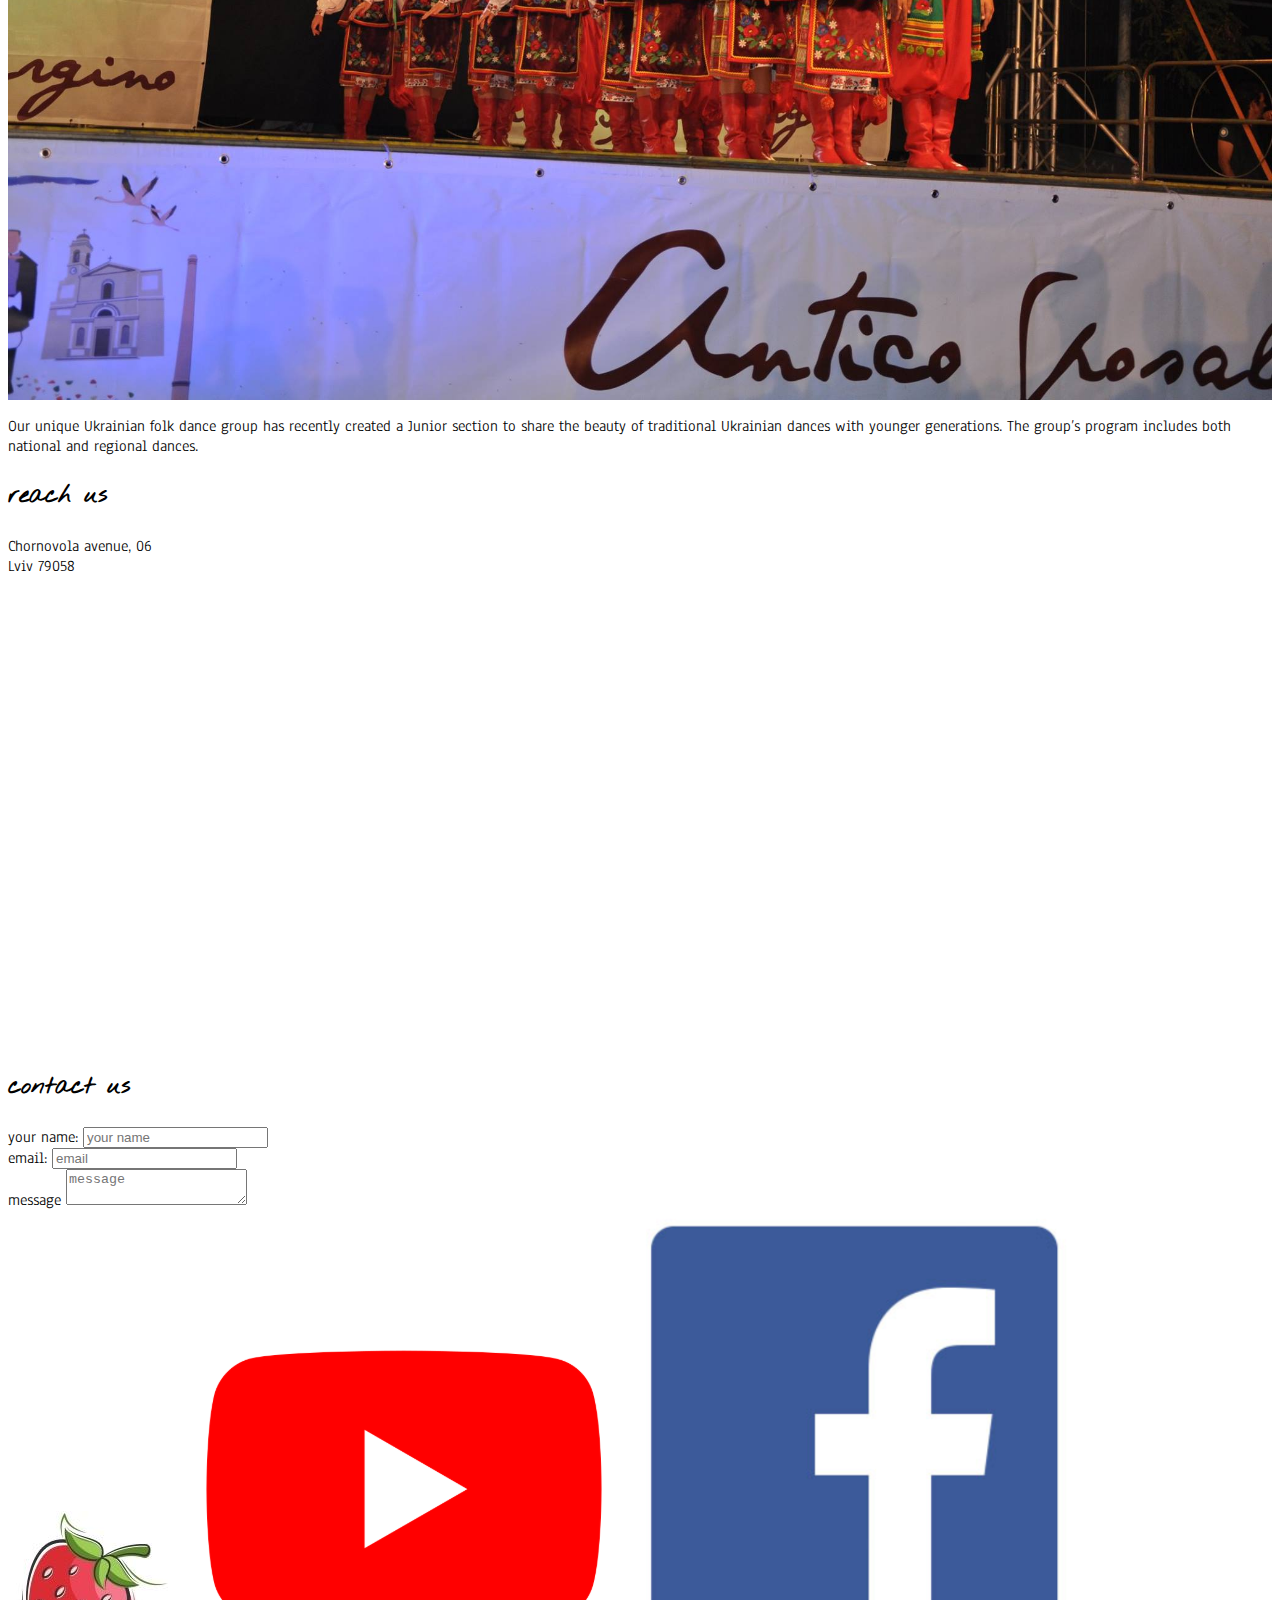
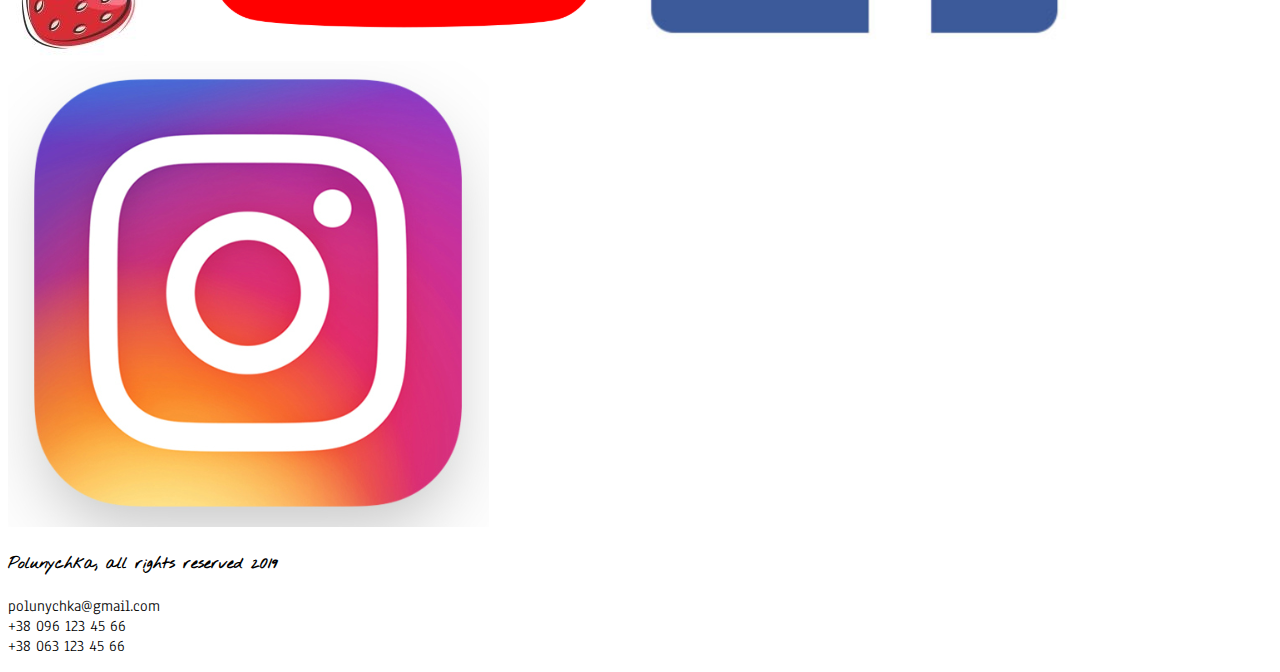
==== commit 22db3db5: "added css" ====
--- a/index.html
+++ b/index.html
@@ -5,32 +5,38 @@
         <meta name="viewport" content="width=device-width, initial-scale=1.0">
         <meta http-equiv="X-UA-Compatible" content="ie=edge">
         <title>Polunychka-home-page</title>
+        <link rel="stylesheet" href="css/index.css">
     </head>
     <body>
-        <div id="at-a-glance">
-            <h1>Ukrainian Folk Dance Studio 'Polunychka'</h1>
-            <img src="img/strawberry-logo.jpg" alt="Starwberry logo drawn in style 'Mamo, ya malyuyu'">
-            <div id="menu">
-                <nav>
-                    <a href="#anchor">about us</a>
-                </nav>
-                <nav>
-                    <a href="announcements.html">announcements</a>
-                </nav>
-                <nav>
-                    <a href="schedule.html">schedule</a>
-                </nav>
-                <nav>
-                    <a href="gallery.html">gallery</a>
-                </nav>
-                <nav>
-                    <a href="#anchor-for-contact-us">contact us</a>
-                </nav>
+        <header>
+            <nav>
+                <img src="img/strawberry-logo.jpg" alt="Starwberry logo drawn in style 'Mamo, ya malyuyu'" id="logo">
+                <ul class="menu">
+                    <li>
+                        <a href="#anchor">about us</a>
+                    </li>
+                    <li>
+                        <a href="#anchor">about us</a>
+                    </li>
+                    <li>
+                        <a href="announcements.html">announcements</a>
+                    </li>
+                    <li>
+                        <a href="schedule.html">schedule</a>
+                    </li>
+                    <li>
+                        <a href="gallery.html">gallery</a>
+                    </li>
+                    <li>
+                        <a href="#anchor-for-contact-us">contact us</a>
+                    </li>
+                </ul>
+            </nav>
+            <div class="banner">
+                <h1>Ukrainian Folk Dance Studio 'Polunychka'</h1>
+                <img src="img/krok-do-zirok-contest.jpg" alt="Children in pairs dressed in national costumes dancing Ukrainian folk dance 'Hopak'on the stage of 'Krok do zirok' contest">
             </div>
-        </div>
-        <div id="slider">
-            <img src="img/krok-do-zirok-contest.jpg" alt="Children in pairs dressed in national costumes dancing Ukrainian folk dance 'Hopak'on the stage of 'Krok do zirok' contest">
-        </div>
+        </header>
         <p>Do you want your child to reconnect with Ukrainian origins? Do you want to pull your child away from tablet or smartphone and get him / her physically active? Do you want your child to gain confidence? Join us!</p>
         <div class="general">
             <h2 id="anchor">about us</h2>
--- a/css/index.css
+++ b/css/index.css
@@ -0,0 +1,72 @@
+@import url('https://fonts.googleapis.com/css?family=Anaheim|Nothing+You+Could+Do&display=swap');
+
+:root {
+    --main-color: black;
+    --supplementary-color: white;
+    font-family: 'Anaheim', sans-serif;
+    scroll-behavior: smooth;
+}
+
+#logo {
+    width: 10%;
+    float: left;
+}
+
+header img {
+    display: block;
+    width: 100%;
+}
+
+header .menu {
+    display: flex;
+    list-style-type: none;
+    justify-content: space-around;
+    flex-wrap: wrap;
+    margin: 0;
+}
+
+header .menu a {
+    color: var(--main-color);
+    text-decoration: none;
+    font-family: 'Nothing You Could Do', cursive;
+    font-size: 1rem;
+    padding: 5px;
+}
+
+header .menu a:hover {
+    background: var(--main-color);
+    color: var(--supplementary-color);
+    padding: 5px;
+}
+
+header h1 {
+    font-family: 'Nothing You Could Do', cursive;
+    font-size: 3rem;
+    text-align: center;
+    color: var(--main-color);
+    display: flex;
+    align-items: flex-start;
+}
+
+.general img {
+    display: block;
+    width: 100%;
+}
+
+h2 {
+    font-family: 'Nothing You Could Do', cursive;
+    font-size: 2rem;
+    color: var(--main-color);
+}
+
+h3 {
+    font-family: 'Nothing You Could Do', cursive;
+    font-size: 1.5rem;
+    color: var(--main-color);
+}
+
+h4 {
+    font-family: 'Nothing You Could Do', cursive;
+    font-size: 1rem;
+    color: var(--main-color);
+}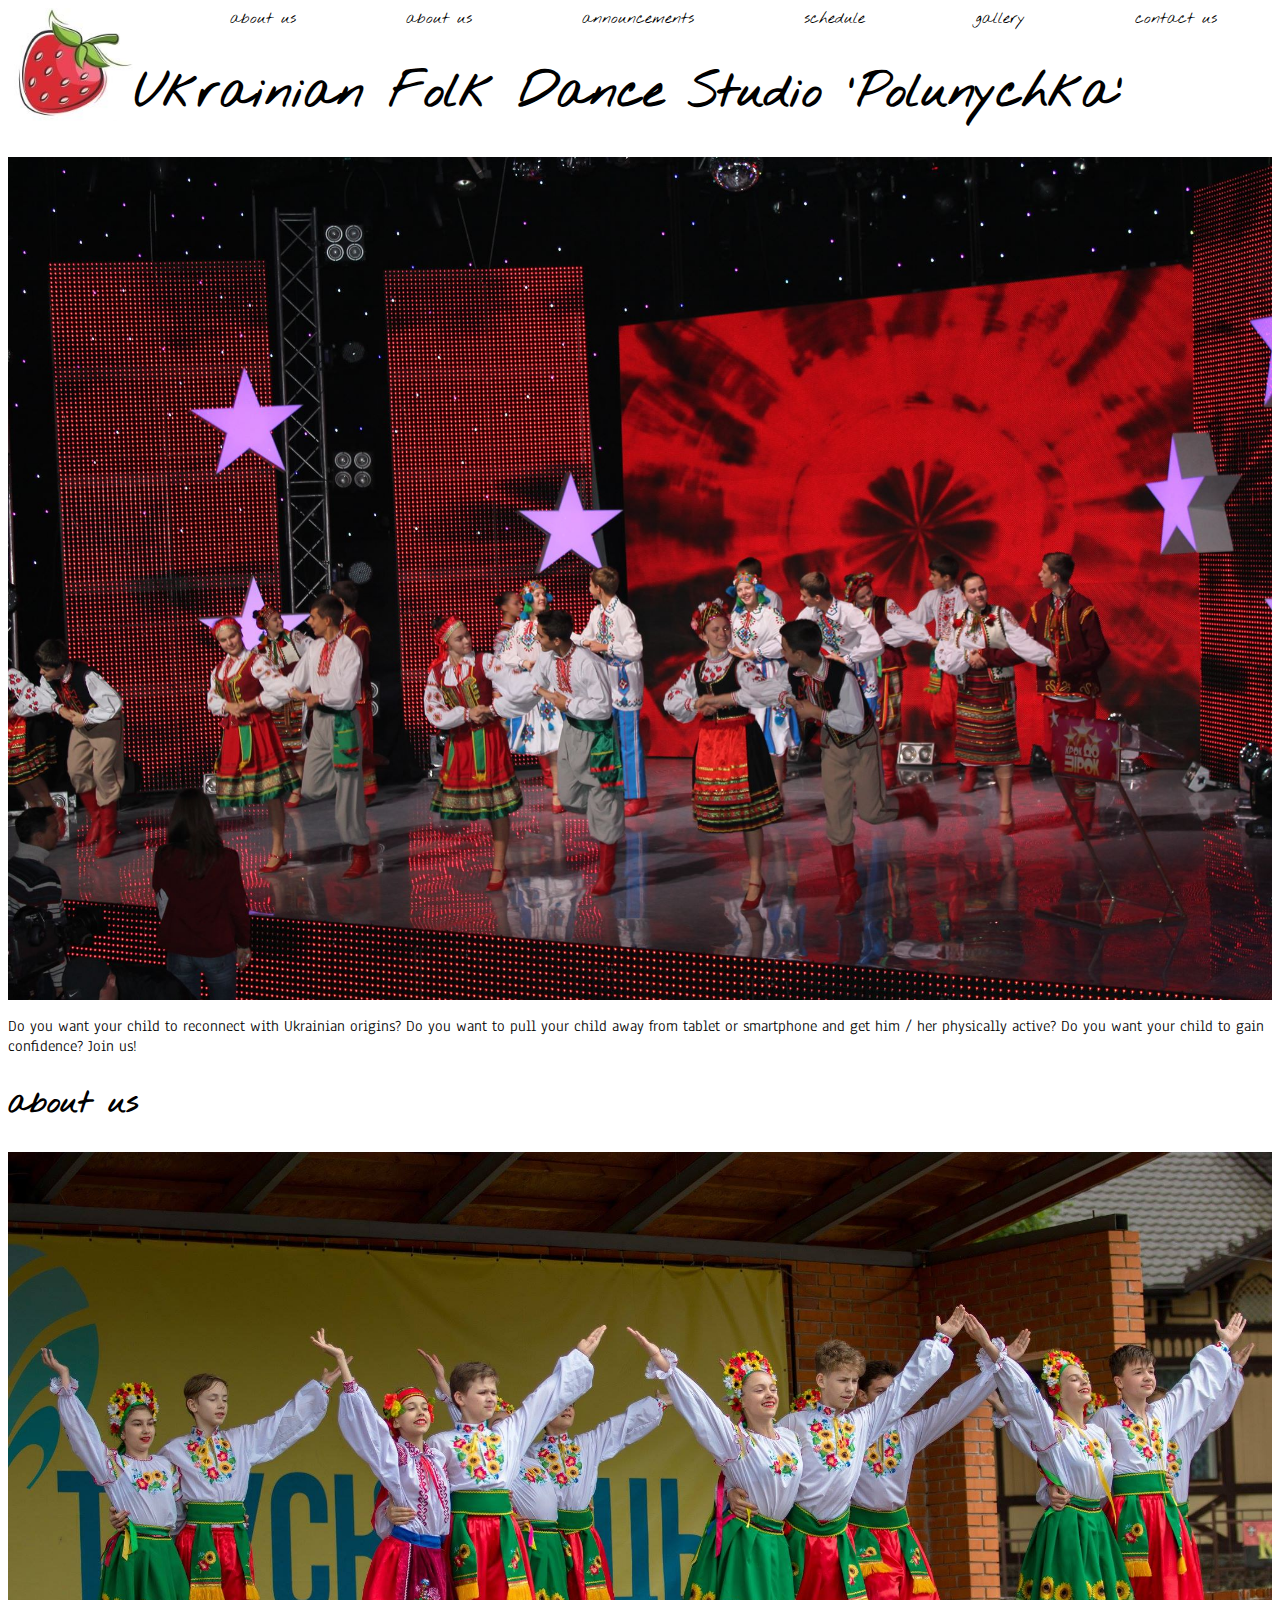
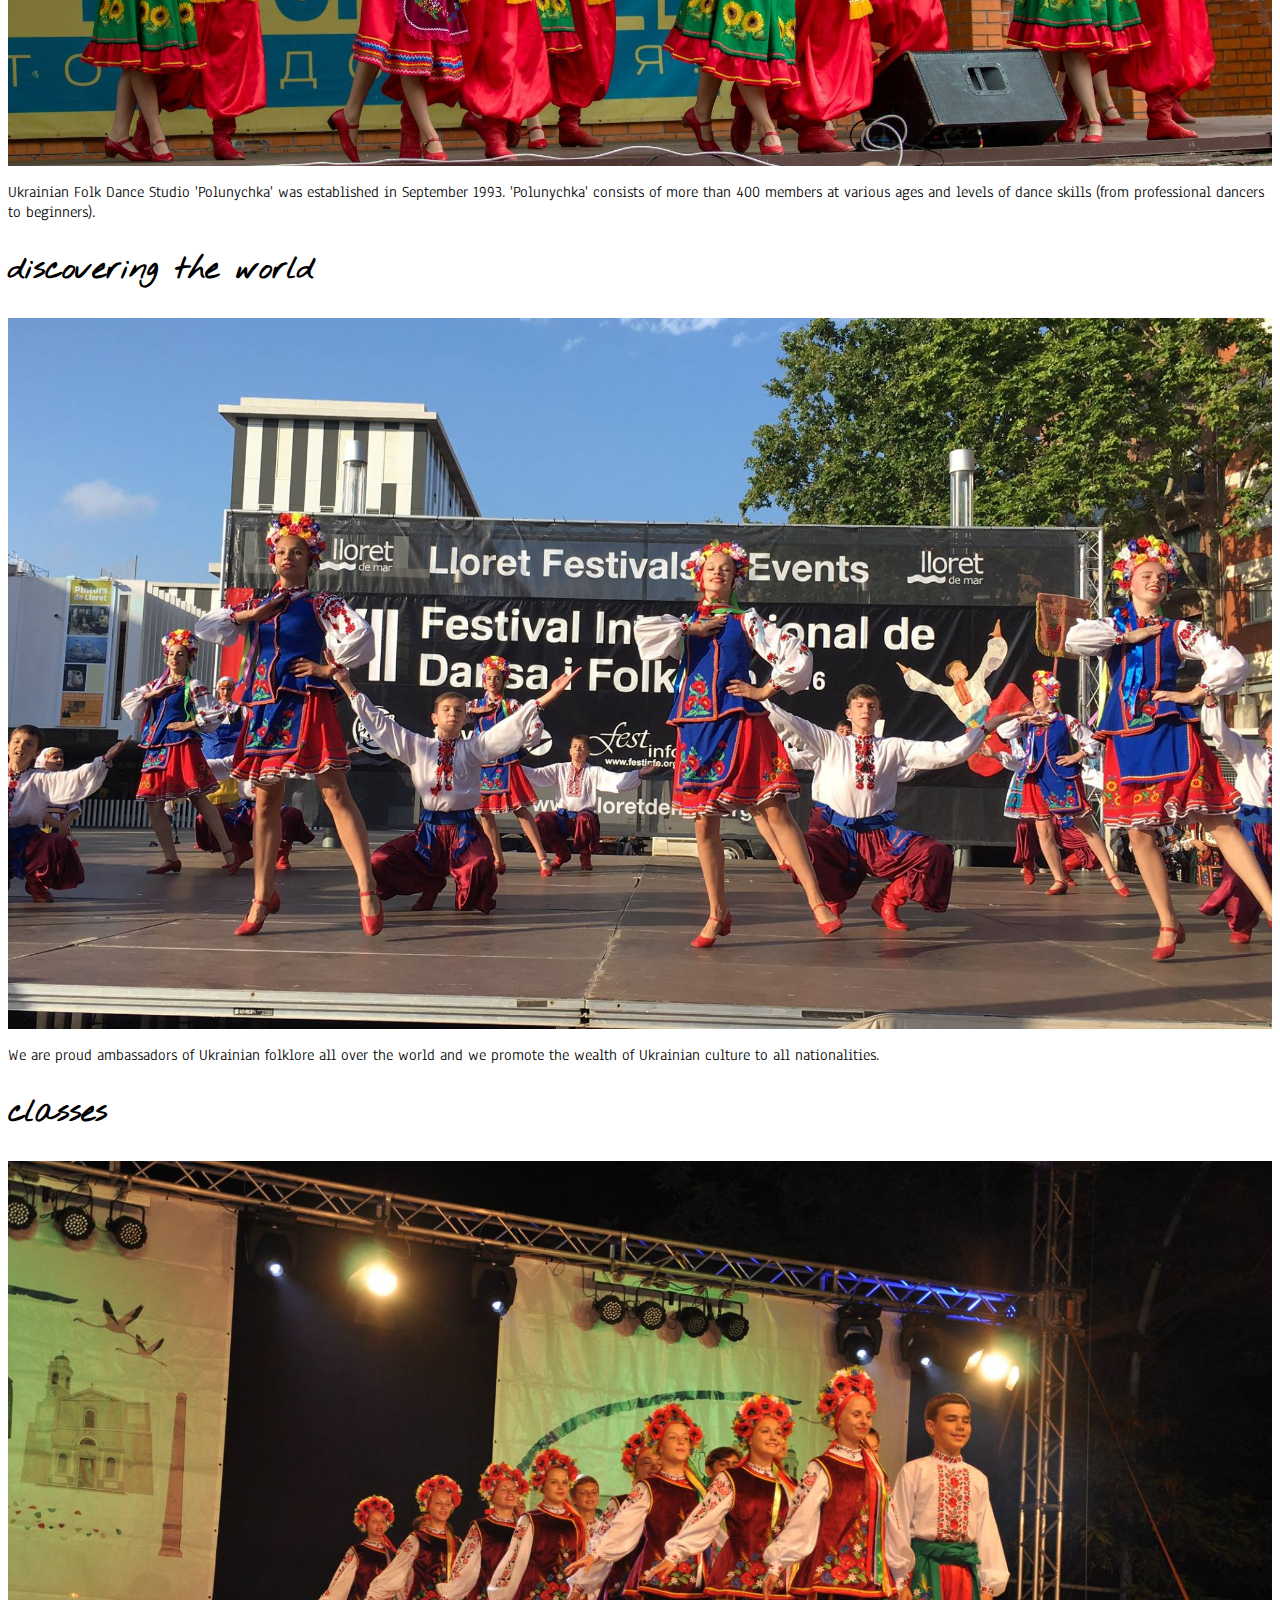
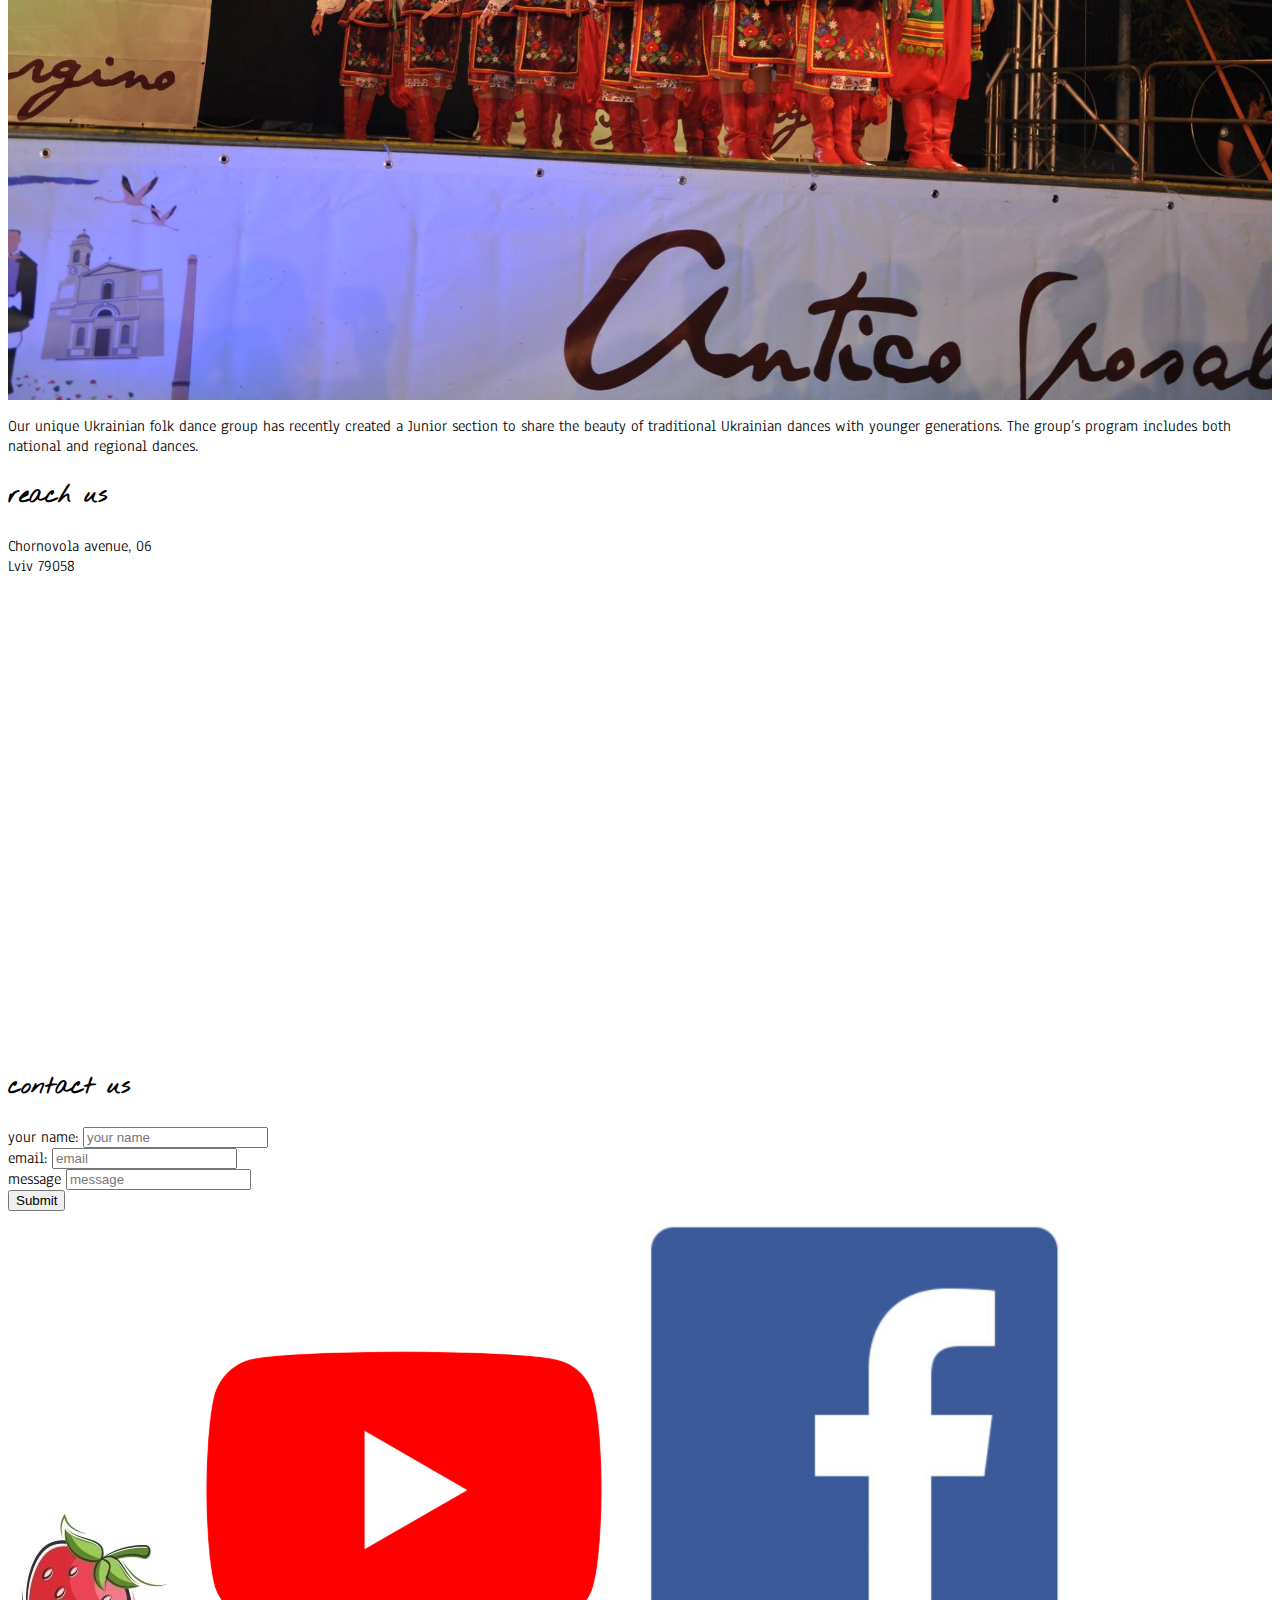
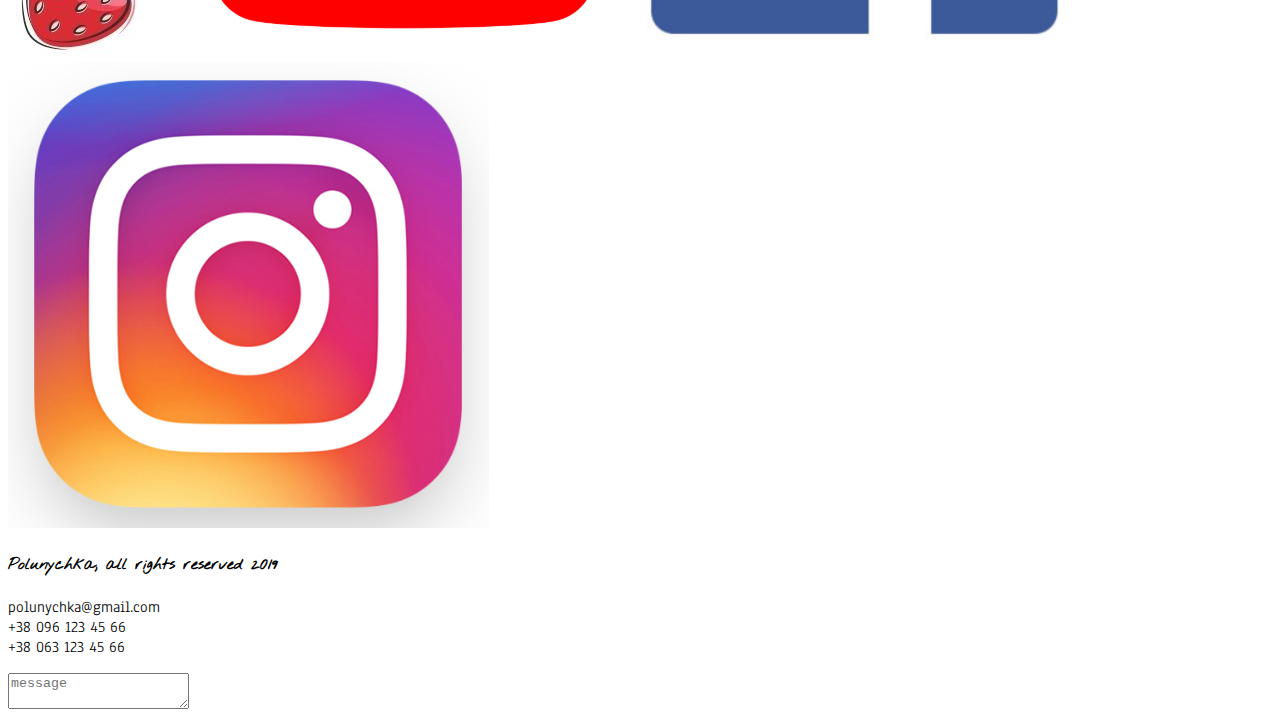
==== commit 76518897: "adjusted html, added js and server.js" ====
--- a/index.html
+++ b/index.html
@@ -62,7 +62,7 @@
                 <iframe src="https://www.google.com/maps/embed?pb=!1m18!1m12!1m3!1d4295.358088976822!2d24.02027228825579!3d49.85104811615175!2m3!1f0!2f0!3f0!3m2!1i1024!2i768!4f13.1!3m3!1m2!1s0x473add0b93b93b3f%3A0x58bd3a5c118bf060!2z0KjQutC-0LvQsCDihJY1Mw!5e0!3m2!1suk!2sua!4v1563752358948!5m2!1suk!2sua" width="600" height="450" frameborder="0" style="border:0" allowfullscreen></iframe>
             </div>
             <h3 id="anchor-for-contact-us">contact us</h3>
-            <form>
+            <form class="contact-us">
                 <div>
                     <label for="your_name">your name:</label>
                     <input type="text" id="your_name" name="user_name" placeholder="your name">
@@ -73,8 +73,9 @@
                 </div>
                 <div>
                     <label for="msg">message</label>
-                    <textarea id="msg" name="user_message" placeholder="message"></textarea>
+                    <input type="text" id="msg" name="user_message" placeholder="message">
                 </div>
+                <input type="submit">
             </form>
         </div>
         <footer>
@@ -88,5 +89,7 @@
                 +38 096 123 45 66<br>+38 063 123 45 66
             </p>
         </footer>
+        <script src=js/index.js></script>
+        <textarea id="msg" name="user_message" placeholder="message"></textarea>
     </body>
 </html>
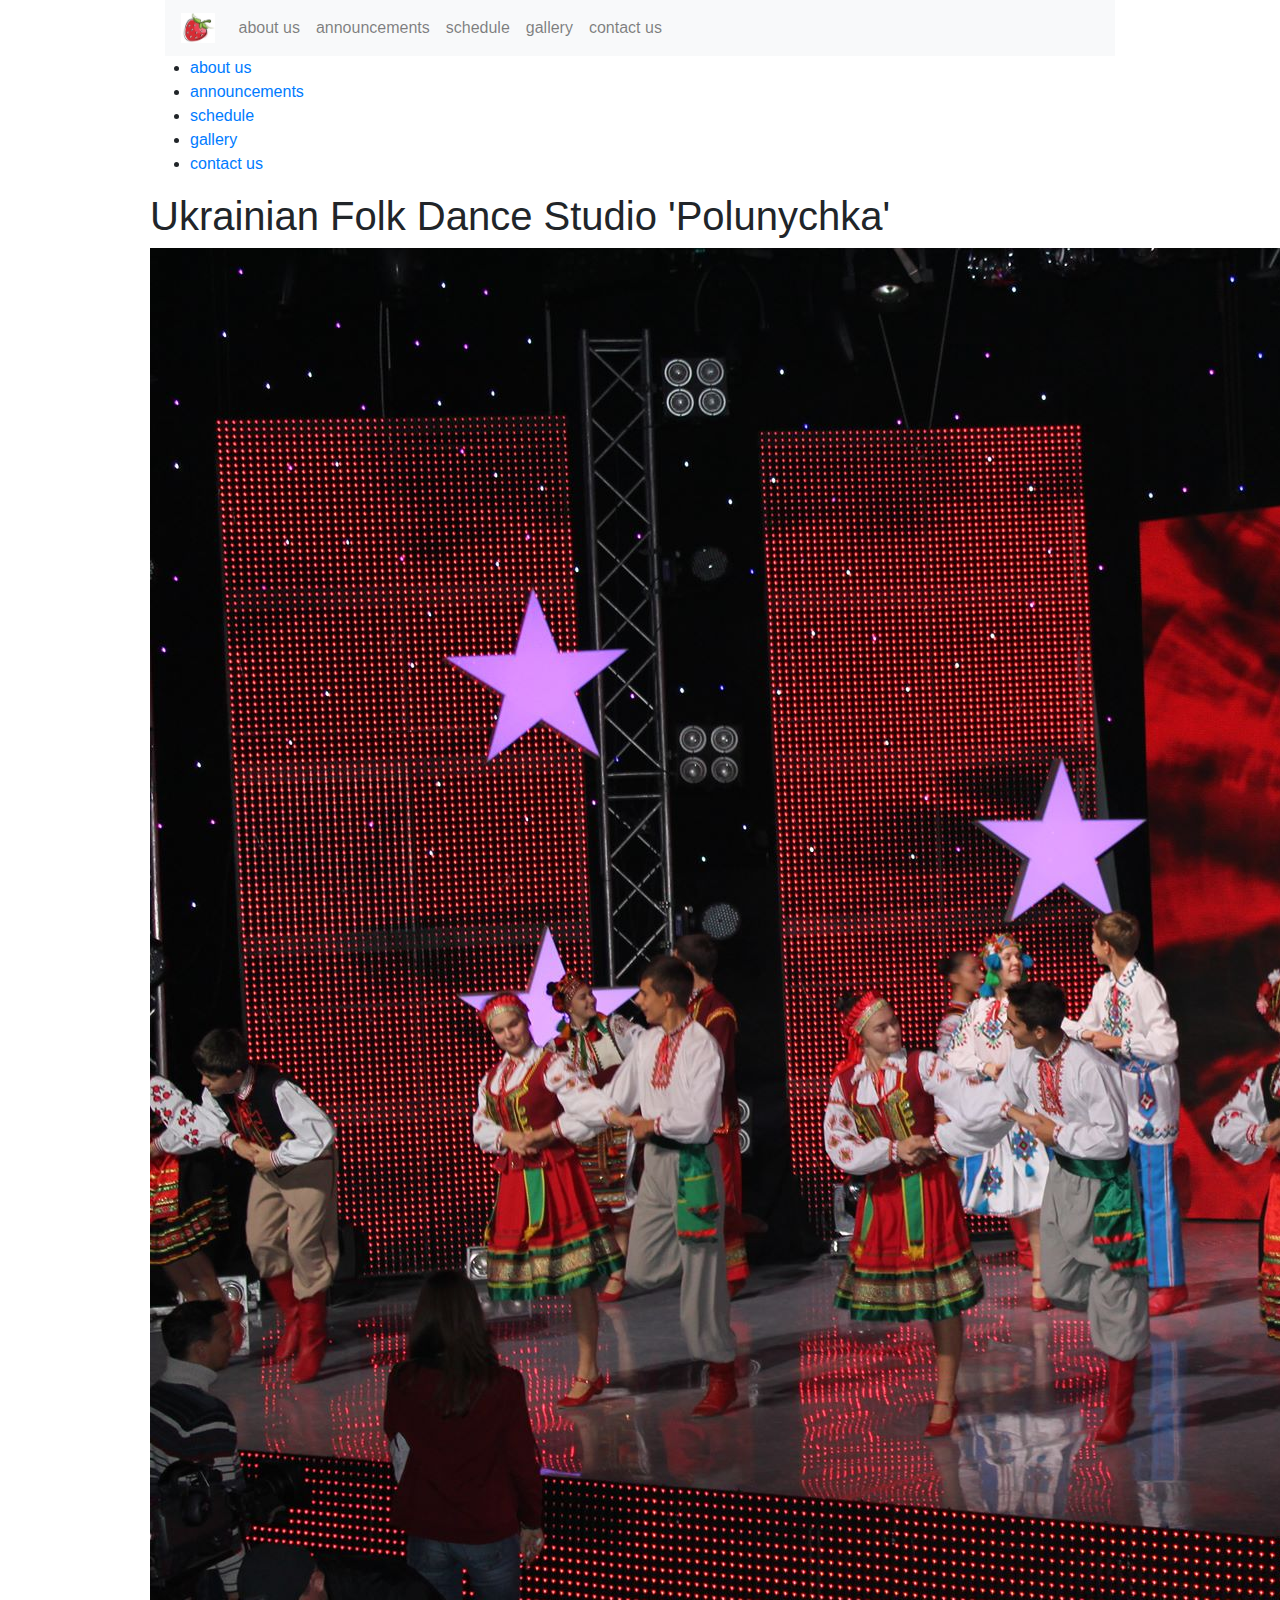
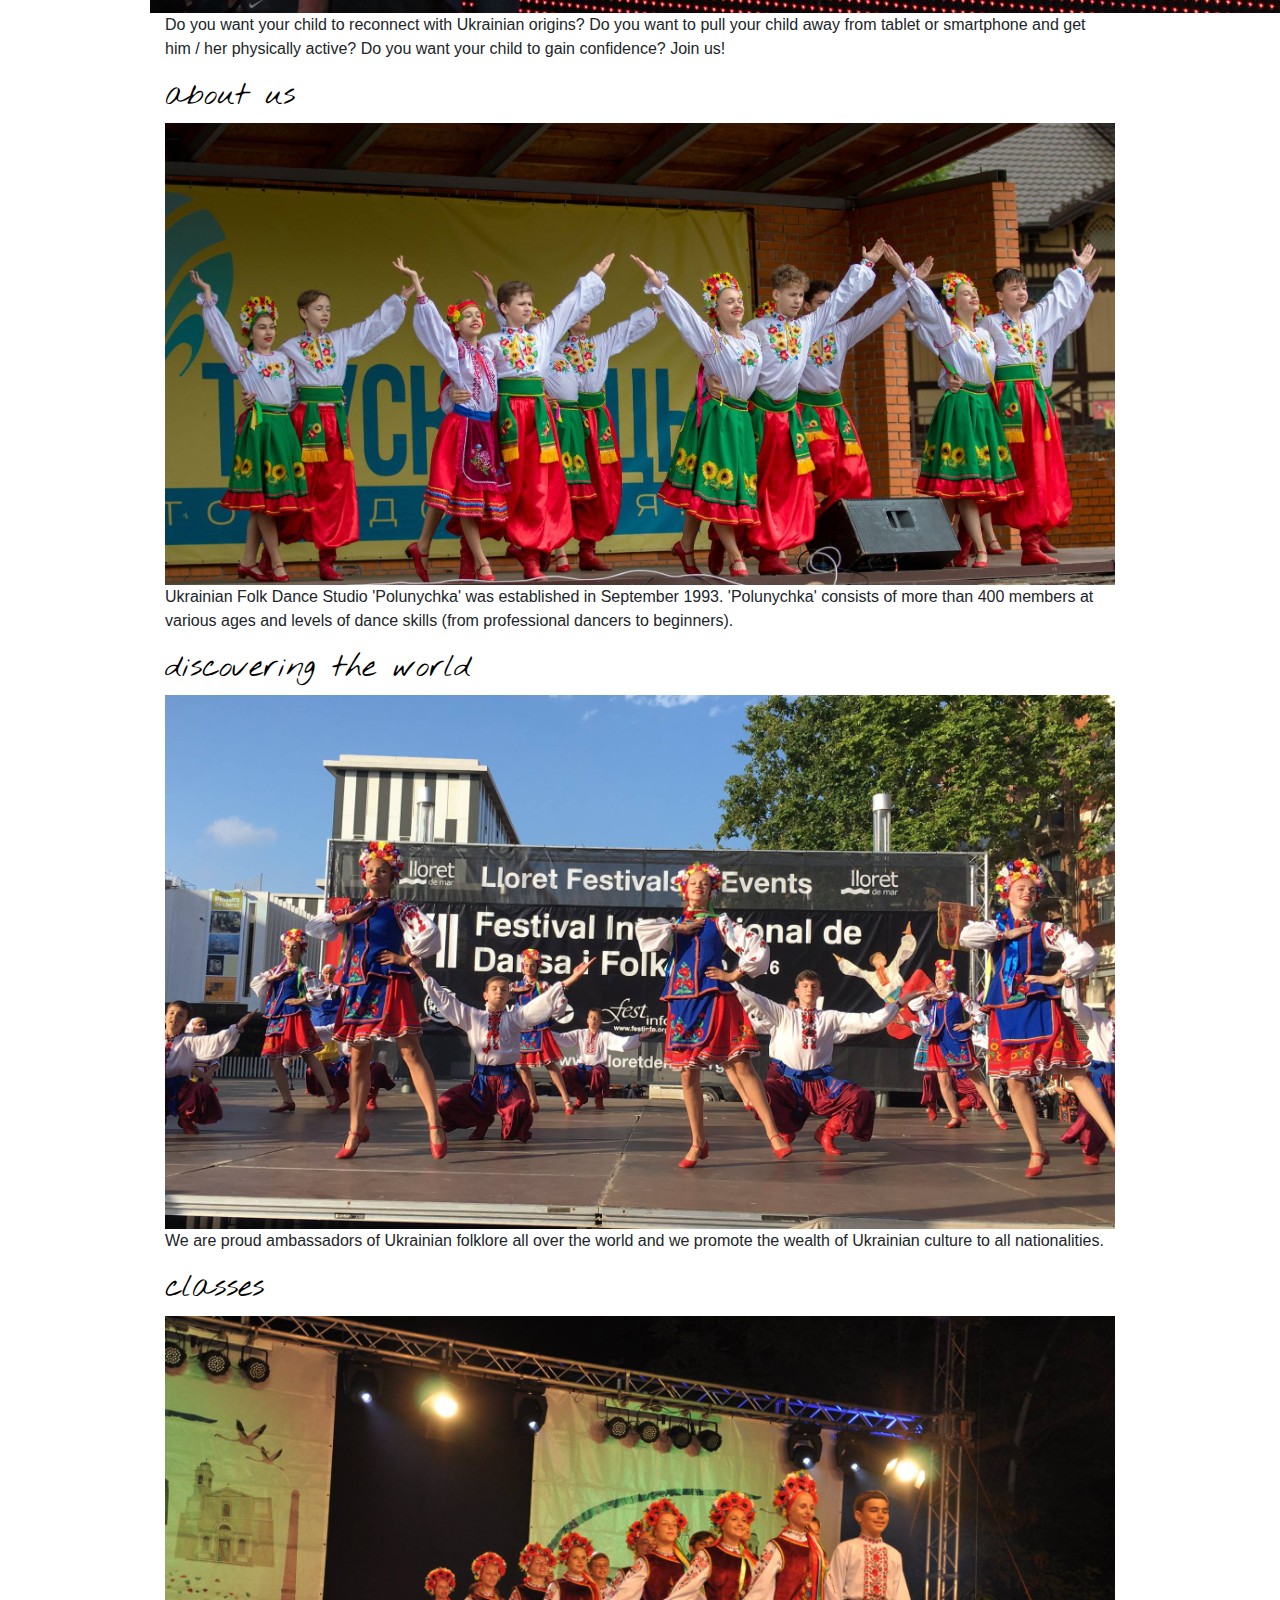
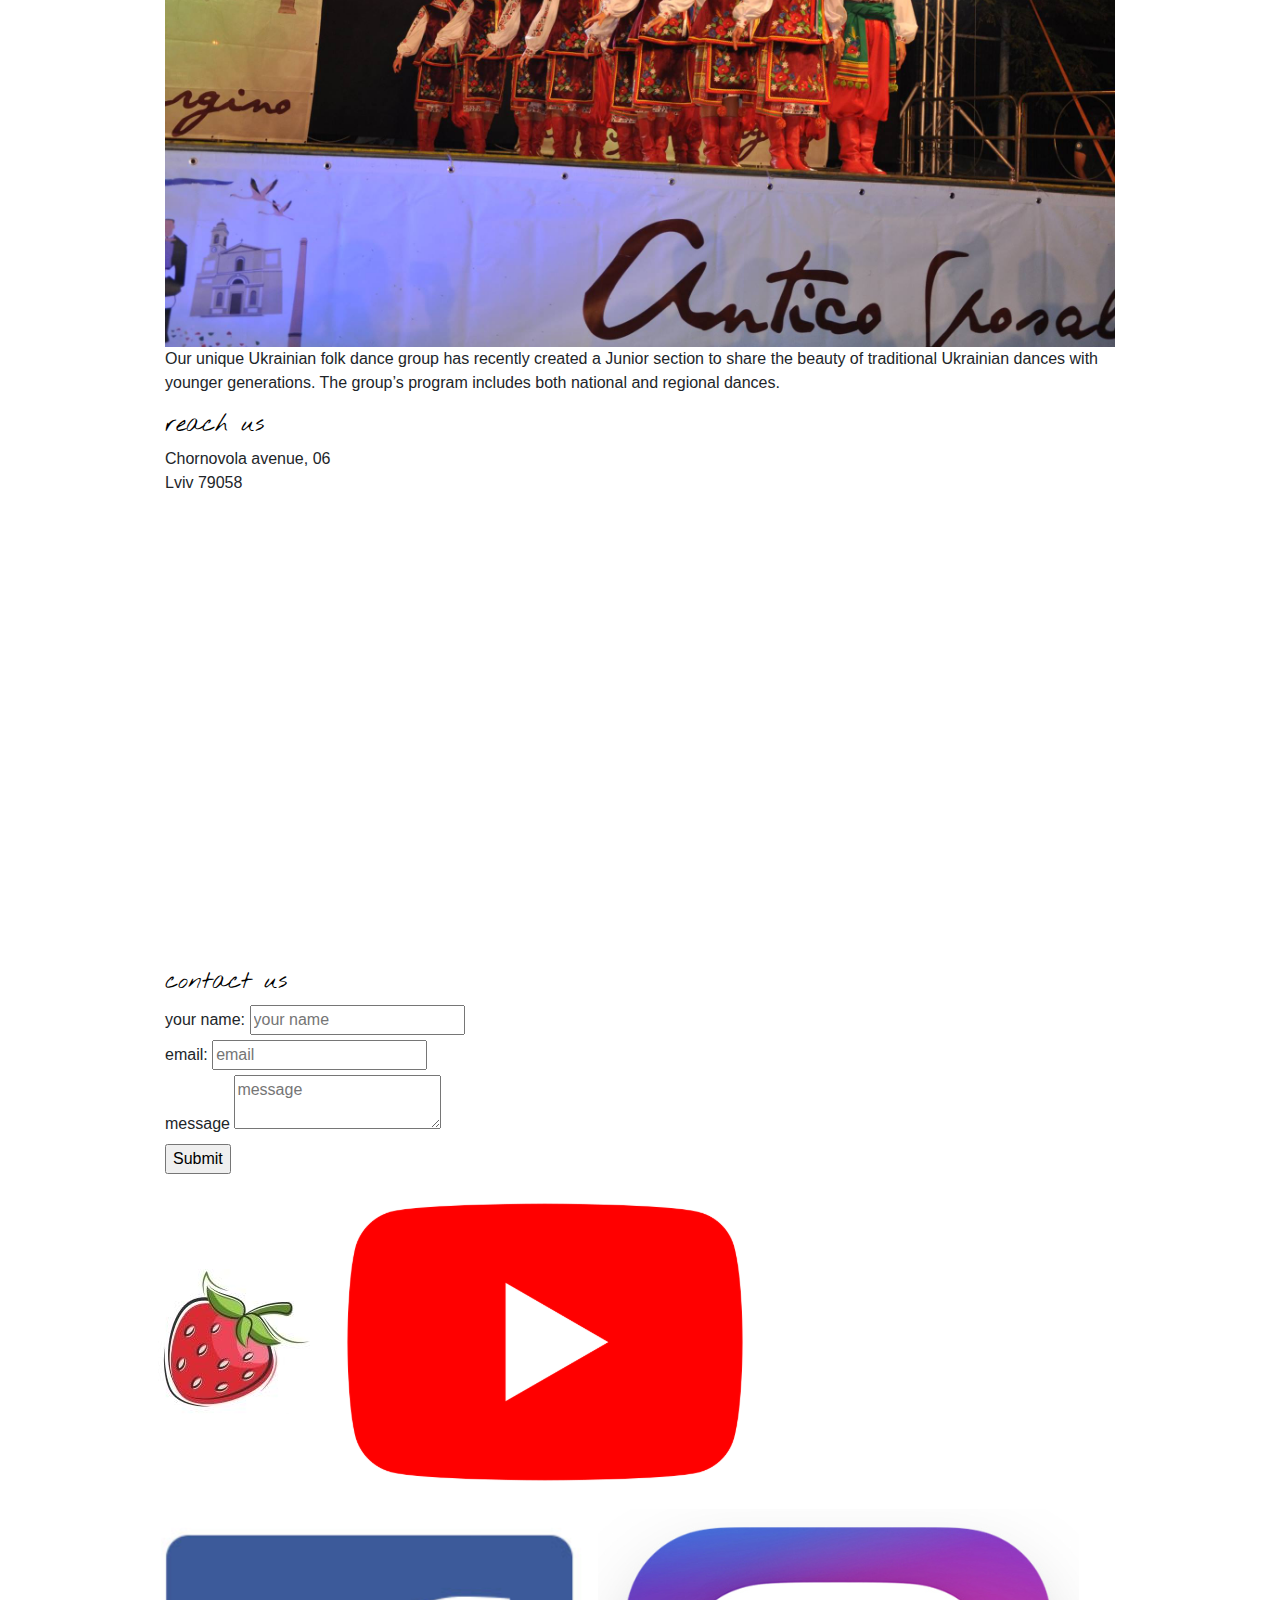
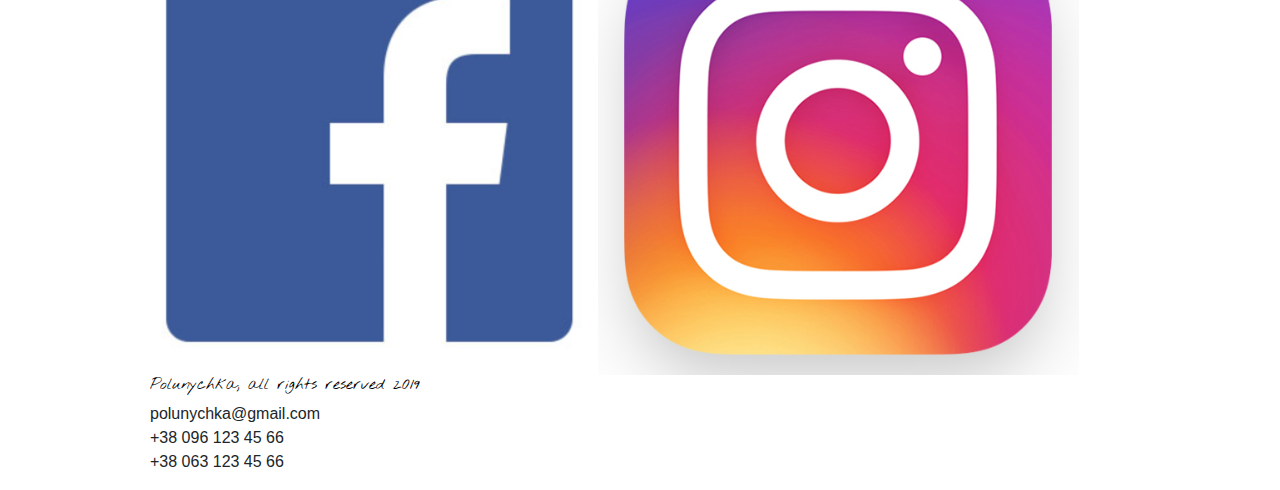
==== commit a45cf04b: "bootstrap" ====
--- a/index.html
+++ b/index.html
@@ -1,20 +1,46 @@
 <!DOCTYPE html>
 <html lang="en">
-    <head>
-        <meta charset="UTF-8">
-        <meta name="viewport" content="width=device-width, initial-scale=1.0">
-        <meta http-equiv="X-UA-Compatible" content="ie=edge">
-        <title>Polunychka-home-page</title>
-        <link rel="stylesheet" href="css/index.css">
-    </head>
-    <body>
-        <header>
-            <nav>
-                <img src="img/strawberry-logo.jpg" alt="Starwberry logo drawn in style 'Mamo, ya malyuyu'" id="logo">
-                <ul class="menu">
-                    <li>
-                        <a href="#anchor">about us</a>
-                    </li>
+
+<head>
+	<meta charset="UTF-8">
+	<meta name="viewport" content="width=device-width, initial-scale=1.0">
+	<meta http-equiv="X-UA-Compatible" content="ie=edge">
+	<title>Polunychka-home-page</title>
+	<link rel="shortcut icon" type="image/jpg" href="img/strawberry-logo.jpg">
+	<link rel="stylesheet" href="https://stackpath.bootstrapcdn.com/bootstrap/4.3.1/css/bootstrap.min.css" integrity="sha384-ggOyR0iXCbMQv3Xipma34MD+dH/1fQ784/j6cY/iJTQUOhcWr7x9JvoRxT2MZw1T" crossorigin="anonymous">
+	<link rel="stylesheet" href="css/index.css">
+</head>
+
+<body>
+    <header class="container">
+        <nav class="navbar navbar-expand-lg navbar-light bg-light">
+            <a class="navbar-brand" href="#">
+    <img src="img/strawberry-logo.jpg" width="30" height="30" alt="Starwberry logo drawn in style 'Mamo, ya malyuyu'">
+  </a>
+        <div class="collapse navbar-collapse" id="navbarSupportedContent">
+    <ul class="navbar-nav mr-auto">
+      <li class="nav-item">
+        <a class="nav-link" href="#anchor">about us</a>
+      </li>
+      <li class="nav-item">
+        <a class="nav-link" href="announcements.html">announcements</a>
+      </li>
+      <li class="nav-item">
+        <a class="nav-link" href="schedule.html">schedule</a>
+      </li>
+      <li class="nav-item">
+        <a class="nav-link" href="gallery.html">gallery</a>
+      </li>
+      <li class="nav-item">
+        <a class="nav-link" href="#anchor-for-contact-us">contact us</a>
+      </li>
+      </ul>
+      </div>
+</header>
+
+
+
+<ul class="menu">
                     <li>
                         <a href="#anchor">about us</a>
                     </li>
@@ -32,11 +58,20 @@
                     </li>
                 </ul>
             </nav>
+
+
+
+
+
+
+
+
             <div class="banner">
                 <h1>Ukrainian Folk Dance Studio 'Polunychka'</h1>
                 <img src="img/krok-do-zirok-contest.jpg" alt="Children in pairs dressed in national costumes dancing Ukrainian folk dance 'Hopak'on the stage of 'Krok do zirok' contest">
             </div>
-        </header>
+
+        <main class="container">
         <p>Do you want your child to reconnect with Ukrainian origins? Do you want to pull your child away from tablet or smartphone and get him / her physically active? Do you want your child to gain confidence? Join us!</p>
         <div class="general">
             <h2 id="anchor">about us</h2>
@@ -54,7 +89,7 @@
             <p>Our unique Ukrainian folk dance group has recently created a Junior section to share the beauty of traditional Ukrainian dances with younger generations. The group’s program includes both national and regional dances.</p>
         </div>
         <div id="pink">
-            <h3>reach us</h3>
+                   <h3>reach us</h3>
             <p>
                 Chornovola avenue, 06<br>Lviv 79058
             </p>
@@ -73,11 +108,12 @@
                 </div>
                 <div>
                     <label for="msg">message</label>
-                    <input type="text" id="msg" name="user_message" placeholder="message">
+                    <textarea id="msg" name="user_message" placeholder="message"></textarea>
                 </div>
                 <input type="submit">
             </form>
         </div>
+        </main>
         <footer>
             <img src="img/strawberry-logo.jpg" alt="Starwberry logo drawn in style 'Mamo, ya malyuyu'">
             <img src="img/youtube-logo.png" alt="Youtube icon">
@@ -89,7 +125,13 @@
                 +38 096 123 45 66<br>+38 063 123 45 66
             </p>
         </footer>
+        </div>
         <script src=js/index.js></script>
-        <textarea id="msg" name="user_message" placeholder="message"></textarea>
+        <script
+  src="https://code.jquery.com/jquery-3.4.1.min.js"
+  integrity="sha256-CSXorXvZcTkaix6Yvo6HppcZGetbYMGWSFlBw8HfCJo="
+  crossorigin="anonymous"></script>
+        <script src="https://cdnjs.cloudflare.com/ajax/libs/popper.js/1.14.7/umd/popper.min.js" integrity="sha384-UO2eT0CpHqdSJQ6hJty5KVphtPhzWj9WO1clHTMGa3JDZwrnQq4sF86dIHNDz0W1" crossorigin="anonymous"></script>
+        <script src="https://stackpath.bootstrapcdn.com/bootstrap/4.3.1/js/bootstrap.min.js" integrity="sha384-JjSmVgyd0p3pXB1rRibZUAYoIIy6OrQ6VrjIEaFf/nJGzIxFDsf4x0xIM+B07jRM" crossorigin="anonymous"></script>
     </body>
-</html>
+</html>--- a/css/index.css
+++ b/css/index.css
@@ -7,9 +7,14 @@
     scroll-behavior: smooth;
 }
 
+body {
+    max-width: 980px;
+    margin: auto;
+}
+
 #logo {
+    float: left;
     width: 10%;
-    float: left;
 }
 
 header img {
@@ -17,12 +22,12 @@
     width: 100%;
 }
 
-header .menu {
+header .nav-item {
     display: flex;
+    align-items: center;
     list-style-type: none;
     justify-content: space-around;
     flex-wrap: wrap;
-    margin: 0;
 }
 
 header .menu a {
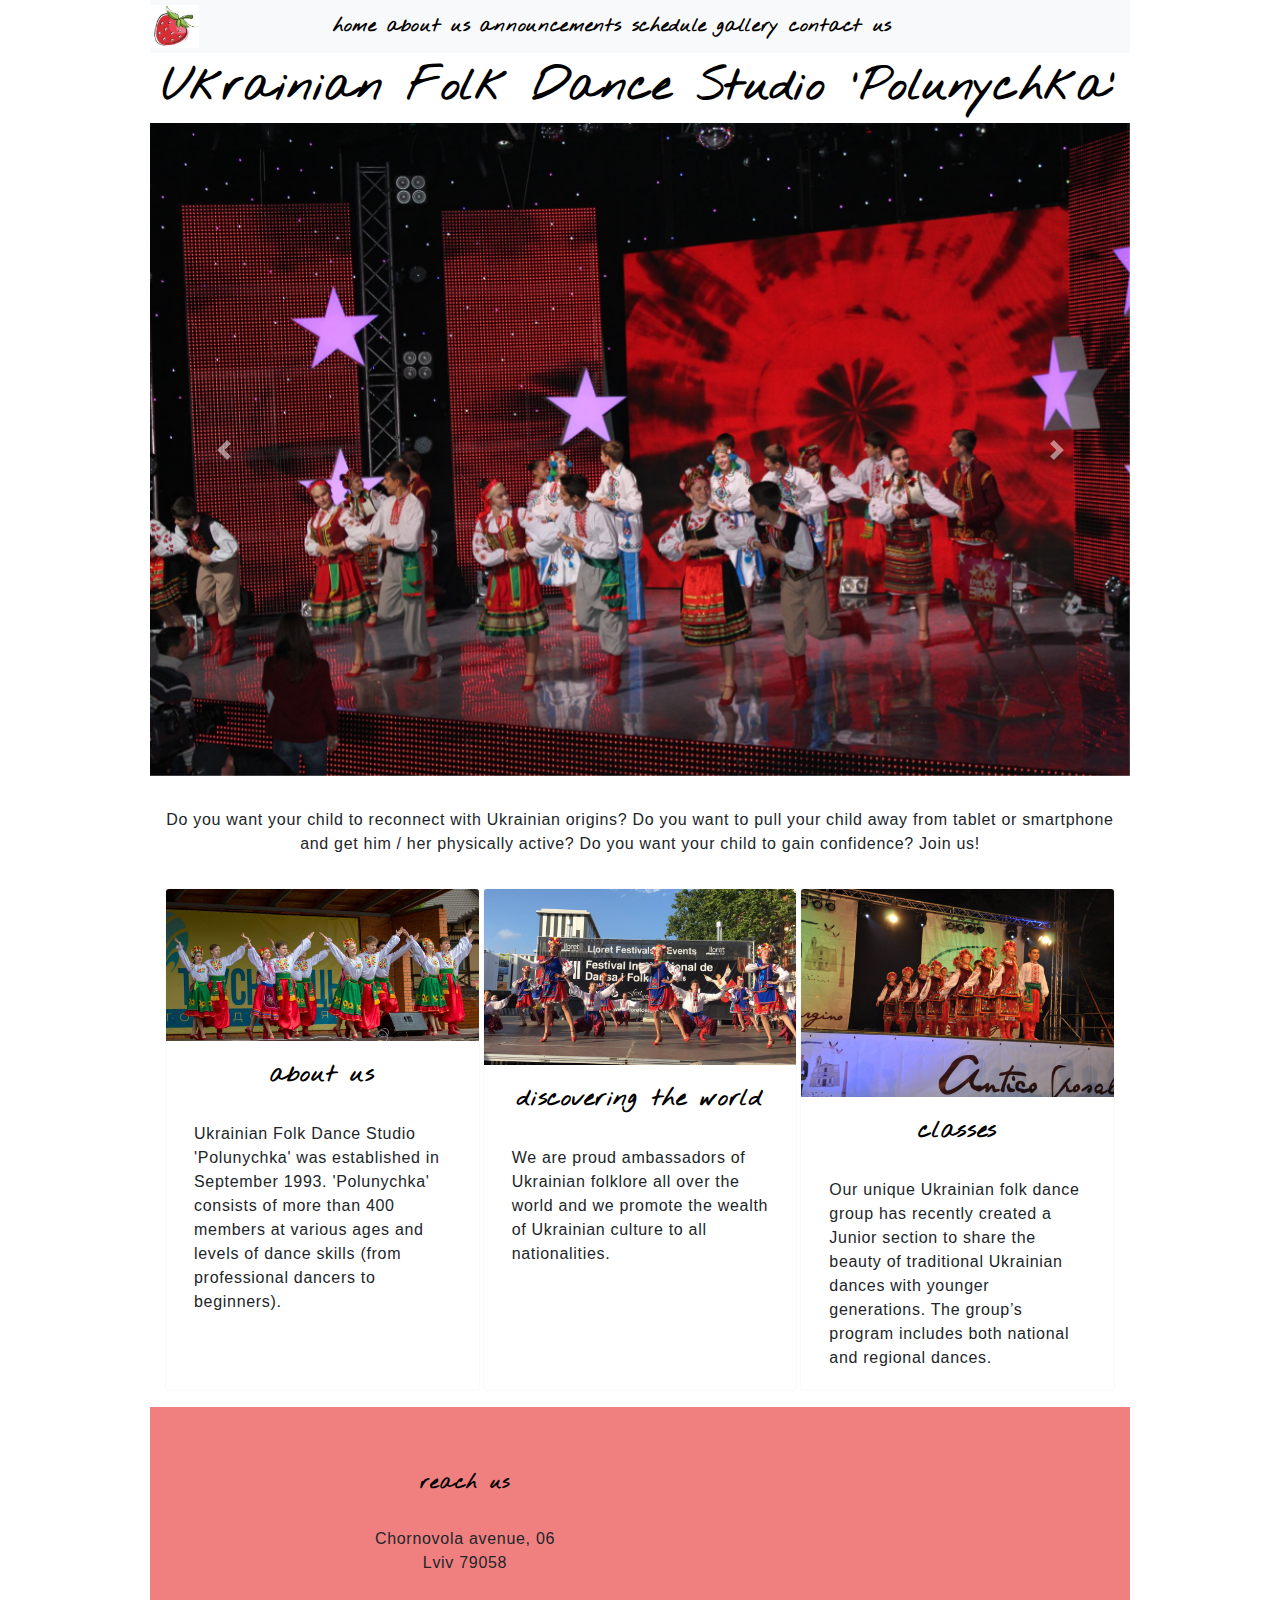
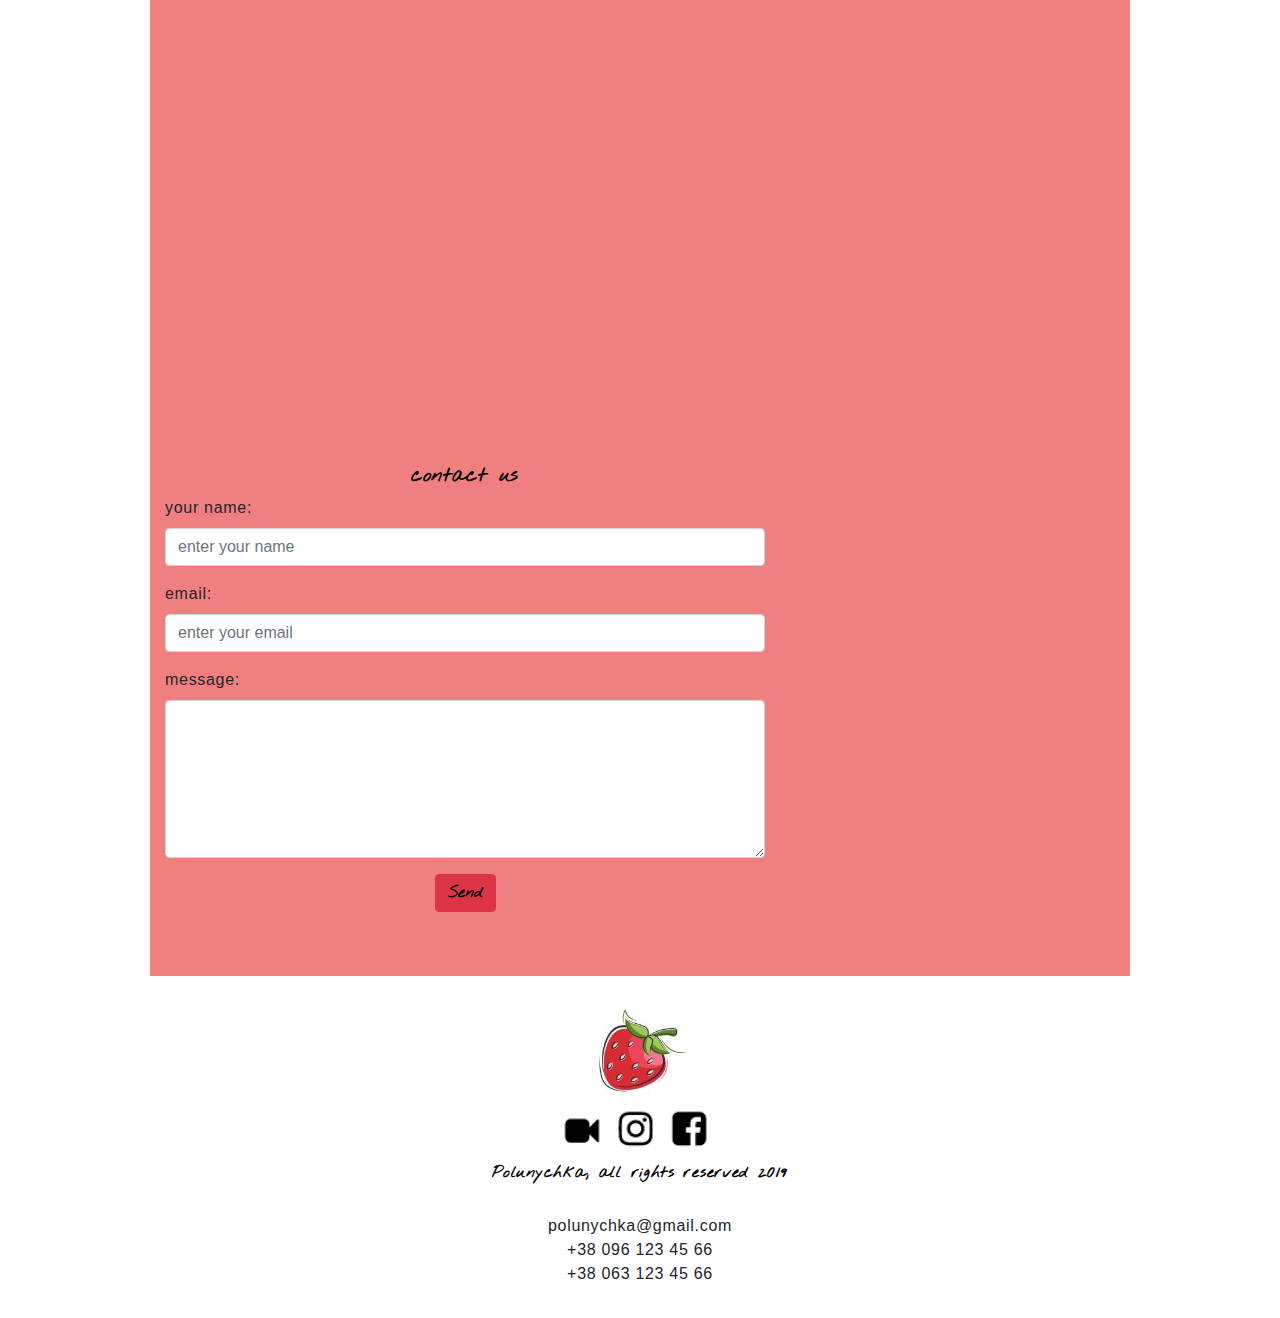
==== commit e090f610: "adjusted css" ====
--- a/index.html
+++ b/index.html
@@ -1,136 +1,149 @@
 <!DOCTYPE html>
 <html lang="en">
+    <head>
+        <meta charset="UTF-8">
+        <meta name="viewport" content="width=device-width, initial-scale=1.0">
+        <meta http-equiv="X-UA-Compatible" content="ie=edge">
+        <title>Polunychka-home-page</title>
+        <link rel="shortcut icon" type="image/jpg" href="img/strawberry-logo.jpg">
+        <link rel="stylesheet" href="https://stackpath.bootstrapcdn.com/bootstrap/4.3.1/css/bootstrap.min.css" integrity="sha384-ggOyR0iXCbMQv3Xipma34MD+dH/1fQ784/j6cY/iJTQUOhcWr7x9JvoRxT2MZw1T" crossorigin="anonymous">
+        <link rel="stylesheet" href="css/index.css">
+    </head>
+    <body>
+        <header>
+            <nav class="navbar navbar-expand-lg navbar-light bg-light">
+                <a class="navbar-brand" href="#">
+                    <img src="img/strawberry-logo.jpg" alt="Starwberry logo drawn in style 'Mamo, ya malyuyu'">
+                </a>
+                <button class="navbar-toggler" type="button" data-toggle="collapse" data-target="#navbar" aria-controls="navbar" aria-expanded="false" aria-label="Toggle navigation">
+                    <span class="navbar-toggler-icon"></span>
+                </button>
+                <div class="collapse navbar-collapse" id="navbar">
+                    <ul class="navbar-nav">
+                        <li class="nav-item active">
+                            <a class="nav-link" href="#">
+                                home <span class="sr-only">(current)</span>
+                            </a>
+                        </li>
+                        <li class="nav-item">
+                            <a class="nav-link" href="#anchor">about us</a>
+                        </li>
+                        <li class="nav-item">
+                            <a class="nav-link" href="announcements.html">announcements</a>
+                        </li>
+                        <li class="nav-item">
+                            <a class="nav-link" href="schedule.html">schedule</a>
+                        </li>
+                        <li class="nav-item">
+                            <a class="nav-link" href="gallery.html">gallery</a>
+                        </li>
+                        <li class="nav-item">
+                            <a class="nav-link" href="#anchor-for-contact-us">contact us</a>
+                        </li>
+                    </ul>
+                </div>
+            </nav>
+            <div>
+                <h1>Ukrainian Folk Dance Studio 'Polunychka'</h1>
+            </div>
+            <div id="banner" class="carousel slide" data-ride="carousel">
+                <div class="carousel-inner">
+                    <div class="carousel-item active">
+                        <img src="img/krok-do-zirok-contest.jpg" class="d-block w-100" alt="Children in pairs dressed in national costumes dancing Ukrainian folk dance 'Hopak'on the stage of 'Krok do zirok' contest">
+                    </div>
+                    <div class="carousel-item">
+                        <img src="img/moldaviya.jpg" class="d-block w-100" alt="Сhildren posing against the background of an authentic Ukrainian house">
+                    </div>
+                    <div class="carousel-item">
+                        <img src="img/vizerunky.jpg" class="d-block w-100" alt="Children dancing Carpathian folk dance">
+                    </div>
+                </div>
+                <a class="carousel-control-prev" href="#banner" role="button" data-slide="prev">
+                    <span class="carousel-control-prev-icon" aria-hidden="true"></span>
+                    <span class="sr-only">Previous</span>
+                </a>
+                <a class="carousel-control-next" href="#banner" role="button" data-slide="next">
+                    <span class="carousel-control-next-icon" aria-hidden="true"></span>
+                    <span class="sr-only">Next</span>
+                </a>
+            </div>
+            <div>
+                <p class="question">Do you want your child to reconnect with Ukrainian origins? Do you want to pull your child away from tablet or smartphone and get him / her physically active? Do you want your child to gain confidence? Join us!</p>
+            </div>
+        </header>
+        <main class="container">
+            <div class="card border-light mb-3">
+                <img src="img/truskavets.jpg" class="card-img-top" alt="Children in pairs dressed in national costumes standing on the stage in lines lifting up their hands">
+                <div class="card-body">
+                    <h2 class="card-title" id="anchor">about us</h2>
+                    <p class="card-text">Ukrainian Folk Dance Studio 'Polunychka' was established in September 1993. 'Polunychka' consists of more than 400 members at various ages and levels of dance skills (from professional dancers to beginners).</p>
+                </div>
+            </div>
+            <div class="card border-light mb-3">
+                <img src="img/lloret-de-mar-festival.jpg" class="card-img-top" alt="Children dancing Ukrainian folk dance Cherevychky on the stage of Lloret de Mar festival">
+                <div class="card-body">
+                    <h2 class="card-title">discovering the world</h2>
+                    <p class="card-text">We are proud ambassadors of Ukrainian folklore all over the world and we promote the wealth of Ukrainian culture to all nationalities.</p>
+                </div>
+            </div>
+            <div class="card border-light mb-3">
+                <img src="img/tocati.jpg" class="card-img-top" alt="Children in pairs dressed in national costumes standing on stage grouped in one column">
+                <div class="card-body">
+                    <h2 class="card-title">classes</h2>
+                    <p class="card-text">Our unique Ukrainian folk dance group has recently created a Junior section to share the beauty of traditional Ukrainian dances with younger generations. The group’s program includes both national and regional dances.</p>
+                </div>
+            </div>
+        </main>
+        <div class="jumbotron jumbotron-fluid" id="pink">
+            <div class="container">
+                <div>
+                    <h3>reach us</h3>
+                    <p>
+                        Chornovola avenue, 06<br>Lviv 79058
 
-<head>
-	<meta charset="UTF-8">
-	<meta name="viewport" content="width=device-width, initial-scale=1.0">
-	<meta http-equiv="X-UA-Compatible" content="ie=edge">
-	<title>Polunychka-home-page</title>
-	<link rel="shortcut icon" type="image/jpg" href="img/strawberry-logo.jpg">
-	<link rel="stylesheet" href="https://stackpath.bootstrapcdn.com/bootstrap/4.3.1/css/bootstrap.min.css" integrity="sha384-ggOyR0iXCbMQv3Xipma34MD+dH/1fQ784/j6cY/iJTQUOhcWr7x9JvoRxT2MZw1T" crossorigin="anonymous">
-	<link rel="stylesheet" href="css/index.css">
-</head>
-
-<body>
-    <header class="container">
-        <nav class="navbar navbar-expand-lg navbar-light bg-light">
-            <a class="navbar-brand" href="#">
-    <img src="img/strawberry-logo.jpg" width="30" height="30" alt="Starwberry logo drawn in style 'Mamo, ya malyuyu'">
-  </a>
-        <div class="collapse navbar-collapse" id="navbarSupportedContent">
-    <ul class="navbar-nav mr-auto">
-      <li class="nav-item">
-        <a class="nav-link" href="#anchor">about us</a>
-      </li>
-      <li class="nav-item">
-        <a class="nav-link" href="announcements.html">announcements</a>
-      </li>
-      <li class="nav-item">
-        <a class="nav-link" href="schedule.html">schedule</a>
-      </li>
-      <li class="nav-item">
-        <a class="nav-link" href="gallery.html">gallery</a>
-      </li>
-      <li class="nav-item">
-        <a class="nav-link" href="#anchor-for-contact-us">contact us</a>
-      </li>
-      </ul>
-      </div>
-</header>
-
-
-
-<ul class="menu">
-                    <li>
-                        <a href="#anchor">about us</a>
-                    </li>
-                    <li>
-                        <a href="announcements.html">announcements</a>
-                    </li>
-                    <li>
-                        <a href="schedule.html">schedule</a>
-                    </li>
-                    <li>
-                        <a href="gallery.html">gallery</a>
-                    </li>
-                    <li>
-                        <a href="#anchor-for-contact-us">contact us</a>
-                    </li>
-                </ul>
-            </nav>
-
-
-
-
-
-
-
-
-            <div class="banner">
-                <h1>Ukrainian Folk Dance Studio 'Polunychka'</h1>
-                <img src="img/krok-do-zirok-contest.jpg" alt="Children in pairs dressed in national costumes dancing Ukrainian folk dance 'Hopak'on the stage of 'Krok do zirok' contest">
+                    </p>
+                    <div id="map">
+                        <iframe src="https://www.google.com/maps/embed?pb=!1m18!1m12!1m3!1d4295.358088976822!2d24.02027228825579!3d49.85104811615175!2m3!1f0!2f0!3f0!3m2!1i1024!2i768!4f13.1!3m3!1m2!1s0x473add0b93b93b3f%3A0x58bd3a5c118bf060!2z0KjQutC-0LvQsCDihJY1Mw!5e0!3m2!1suk!2sua!4v1563752358948!5m2!1suk!2sua" width="600" height="450" frameborder="0" style="border:0" allowfullscreen></iframe>
+                    </div>
+                    <div>
+                        <h3 id="anchor-for-contact-us">contact us</h3>
+                        <form class="contact-us">
+                            <div class="form-group">
+                                <label for="your_name">your name:</label>
+                                <input type="text" class="form-control" id="your_name" name="user_name" placeholder="enter your name">
+                            </div>
+                            <div class="form-group">
+                                <label for="email">email:</label>
+                                <input type="email" class="form-control" id="email" name="user_email" placeholder="enter your email">
+                            </div>
+                            <div class="form-group">
+                                <label for="msg">message:</label>
+                                <textarea class="form-control" id="msg" name="user_message" rows="6" cols="70"></textarea>
+                            </div>
+                            <div id="send-button">
+                                <input type="submit" class="btn btn-danger" id="this-send-button" value="Send">
+                            </div>
+                        </form>
+                    </div>
+                </div>
             </div>
-
-        <main class="container">
-        <p>Do you want your child to reconnect with Ukrainian origins? Do you want to pull your child away from tablet or smartphone and get him / her physically active? Do you want your child to gain confidence? Join us!</p>
-        <div class="general">
-            <h2 id="anchor">about us</h2>
-            <img src="img/truskavets.jpg" alt="Children in pairs dressed in national costumes standing on the stage in lines lifting up their hands">
-            <p>Ukrainian Folk Dance Studio 'Polunychka' was established in September 1993. 'Polunychka' consists of more than 400 members at various ages and levels of dance skills (from professional dancers to beginners).</p>
         </div>
-        <div class="general">
-            <h2>discovering the world</h2>
-            <img src="img/lloret-de-mar-festival.jpg" alt="Children dancing Ukrainian folk dance Cherevychky on the stage of Lloret de Mar festival">
-            <p>We are proud ambassadors of Ukrainian folklore all over the world and we promote the wealth of Ukrainian culture to all nationalities.</p>
-        </div>
-        <div class="general">
-            <h2>classes</h2>
-            <img src="img/tocati.jpg" alt="Children in pairs dressed in national costumes standing on stage grouped in one column">
-            <p>Our unique Ukrainian folk dance group has recently created a Junior section to share the beauty of traditional Ukrainian dances with younger generations. The group’s program includes both national and regional dances.</p>
-        </div>
-        <div id="pink">
-                   <h3>reach us</h3>
-            <p>
-                Chornovola avenue, 06<br>Lviv 79058
-            </p>
-            <div id="map">
-                <iframe src="https://www.google.com/maps/embed?pb=!1m18!1m12!1m3!1d4295.358088976822!2d24.02027228825579!3d49.85104811615175!2m3!1f0!2f0!3f0!3m2!1i1024!2i768!4f13.1!3m3!1m2!1s0x473add0b93b93b3f%3A0x58bd3a5c118bf060!2z0KjQutC-0LvQsCDihJY1Mw!5e0!3m2!1suk!2sua!4v1563752358948!5m2!1suk!2sua" width="600" height="450" frameborder="0" style="border:0" allowfullscreen></iframe>
+        <footer>
+            <div class="footer-logo">
+                <img src="img/strawberry-logo.jpg" alt="Starwberry logo drawn in style 'Mamo, ya malyuyu'">
             </div>
-            <h3 id="anchor-for-contact-us">contact us</h3>
-            <form class="contact-us">
-                <div>
-                    <label for="your_name">your name:</label>
-                    <input type="text" id="your_name" name="user_name" placeholder="your name">
-                </div>
-                <div>
-                    <label for="email">email:</label>
-                    <input type="text" id="email" name="user_email" placeholder="email">
-                </div>
-                <div>
-                    <label for="msg">message</label>
-                    <textarea id="msg" name="user_message" placeholder="message"></textarea>
-                </div>
-                <input type="submit">
-            </form>
-        </div>
-        </main>
-        <footer>
-            <img src="img/strawberry-logo.jpg" alt="Starwberry logo drawn in style 'Mamo, ya malyuyu'">
-            <img src="img/youtube-logo.png" alt="Youtube icon">
-            <img src="img/facebook-logo.png" alt="Facebook icon">
-            <img src="img/insta-logo.png" alt="Instagram icon">
+            <div class="social-media-icons">
+                <img src="img/social-media-icons.png" alt="Social media icons">
+            </div>
             <h4>Polunychka, all rights reserved 2019</h4>
             <p>
                 polunychka@gmail.com<br>
                 +38 096 123 45 66<br>+38 063 123 45 66
+
             </p>
         </footer>
-        </div>
         <script src=js/index.js></script>
-        <script
-  src="https://code.jquery.com/jquery-3.4.1.min.js"
-  integrity="sha256-CSXorXvZcTkaix6Yvo6HppcZGetbYMGWSFlBw8HfCJo="
-  crossorigin="anonymous"></script>
+        <script src="https://code.jquery.com/jquery-3.4.1.min.js" integrity="sha256-CSXorXvZcTkaix6Yvo6HppcZGetbYMGWSFlBw8HfCJo=" crossorigin="anonymous"></script>
         <script src="https://cdnjs.cloudflare.com/ajax/libs/popper.js/1.14.7/umd/popper.min.js" integrity="sha384-UO2eT0CpHqdSJQ6hJty5KVphtPhzWj9WO1clHTMGa3JDZwrnQq4sF86dIHNDz0W1" crossorigin="anonymous"></script>
         <script src="https://stackpath.bootstrapcdn.com/bootstrap/4.3.1/js/bootstrap.min.js" integrity="sha384-JjSmVgyd0p3pXB1rRibZUAYoIIy6OrQ6VrjIEaFf/nJGzIxFDsf4x0xIM+B07jRM" crossorigin="anonymous"></script>
     </body>
--- a/css/index.css
+++ b/css/index.css
@@ -10,68 +10,142 @@
 body {
     max-width: 980px;
     margin: auto;
-}
-
-#logo {
-    float: left;
-    width: 10%;
+    letter-spacing: 0.7px;
+    line-height: 1.5;
 }
 
 header img {
     display: block;
-    width: 100%;
+    width: 30%;
+    margin: 0;
 }
 
-header .nav-item {
-    display: flex;
-    align-items: center;
-    list-style-type: none;
-    justify-content: space-around;
-    flex-wrap: wrap;
-}
-
-header .menu a {
+#navbar a {
     color: var(--main-color);
     text-decoration: none;
     font-family: 'Nothing You Could Do', cursive;
-    font-size: 1rem;
+    font-size: 1.2rem;
+    font-weight: bold;
     padding: 5px;
 }
 
-header .menu a:hover {
+#navbar a:hover {
     background: var(--main-color);
     color: var(--supplementary-color);
     padding: 5px;
 }
 
-header h1 {
+.navbar {
+    padding: 0rem;
+}
+
+h1 {
     font-family: 'Nothing You Could Do', cursive;
-    font-size: 3rem;
+    font-size: 2.8rem;
+    font-weight: bold;
     text-align: center;
     color: var(--main-color);
-    display: flex;
-    align-items: flex-start;
+    margin-top: 0.5rem;
+    margin-bottom: 0.5rem;
+    margin-left: 0.5rem;
+    margin-right: 0.5rem;
 }
 
-.general img {
-    display: block;
-    width: 100%;
+.container {
+    display: grid;
+    grid-template-columns: 1fr 1fr 1fr;
+}
+
+p {
+    text-align: center;
+    margin-top: 2rem;
+    margin-bottom: 2rem;
+    margin-left: 0.5rem;
+    margin-right: 0.5rem;
+    }
+
+p.card-text {
+    text-align: left;
+}
+
+@media (min-width: 500px) {
+    .container {
+        display: grid;
+        grid-template-columns: 1fr;
+        grid-gap: 3px;
+    }
+}
+
+@media (min-width: 660px) {
+    .container {
+        grid-template-columns: 1fr 1fr;
+    }
+}
+
+@media (min-width: 980px) {
+    .container {
+        grid-template-columns: 1fr 1fr 1fr;
+    }
+}
+
+#pink {
+    background-color: lightcoral;
+}
+
+#send-button {
+    font-family: 'Nothing You Could Do', cursive;
+    font-size: 1rem;
+    font-weight: bold;
+    color: var(--main-color);
+    display: flex;
+    justify-content: center;
+}
+
+#this-send-button {
+        color: var(--main-color);
+        font-weight: bold;
 }
 
 h2 {
     font-family: 'Nothing You Could Do', cursive;
-    font-size: 2rem;
+    font-size: 1.5rem;
+    font-weight: bold;
+    text-align: center;
     color: var(--main-color);
 }
 
 h3 {
     font-family: 'Nothing You Could Do', cursive;
-    font-size: 1.5rem;
+    font-size: 1.25rem;
+    font-weight: bold;
     color: var(--main-color);
+    text-align: center;
 }
 
 h4 {
     font-family: 'Nothing You Could Do', cursive;
     font-size: 1rem;
+    font-weight: bold;
     color: var(--main-color);
+    text-align: center;
+}
+
+.footer-logo {
+    display: flex;
+    justify-content: center;
+}
+
+.footer-logo img {
+    width: 10%;
+  height: auto;
+}
+
+.social-media-icons {
+    display: flex;
+    justify-content: center;
+}
+
+.social-media-icons img {
+    width: 20%;
+  height: auto;
 }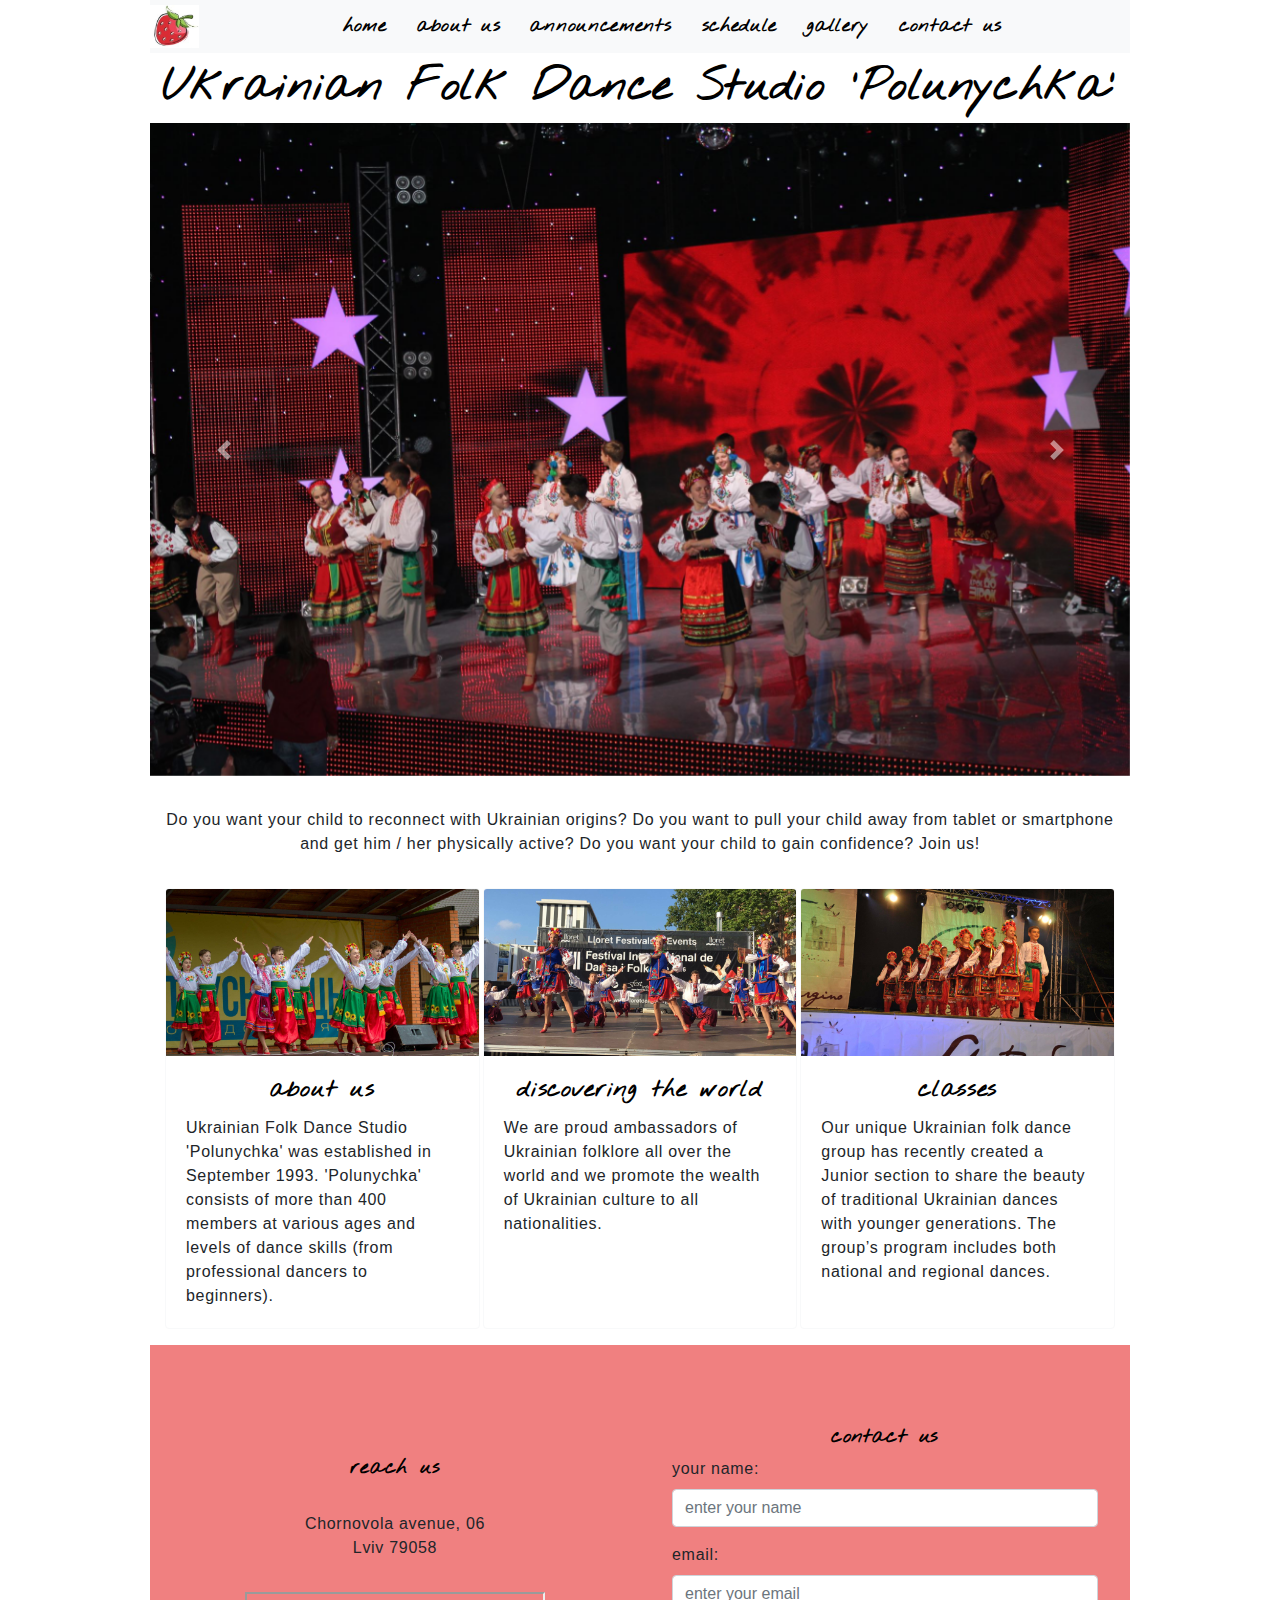
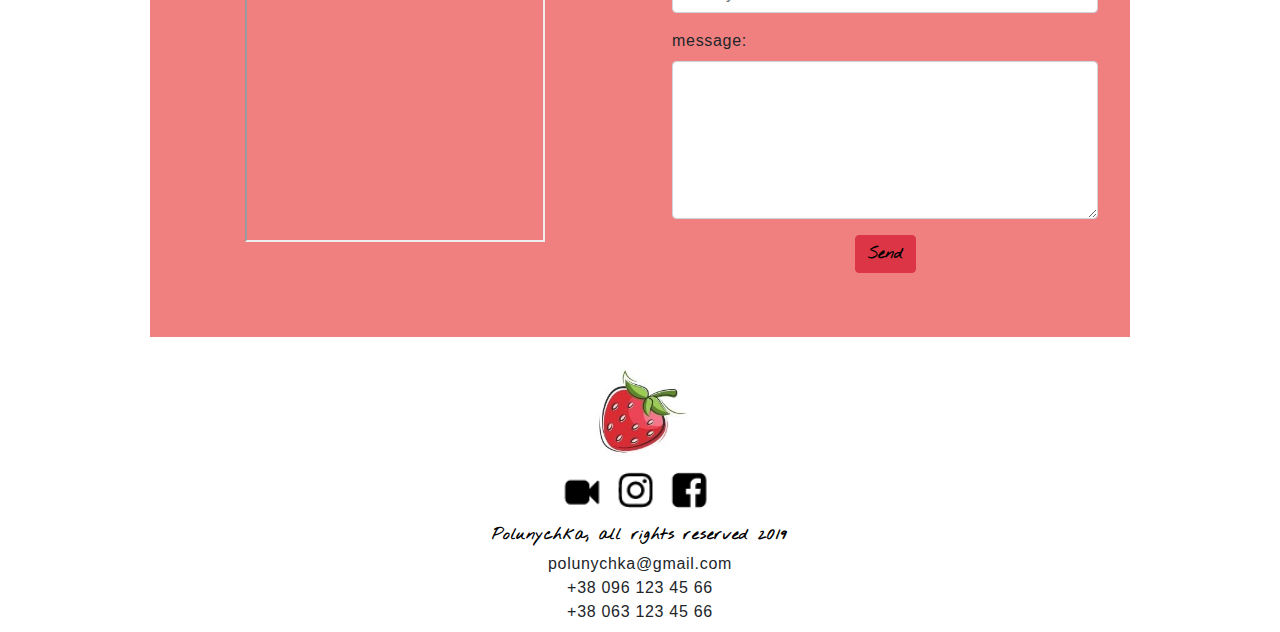
==== commit 90f529d1: "final edition" ====
--- a/index.html
+++ b/index.html
@@ -95,36 +95,39 @@
             </div>
         </main>
         <div class="jumbotron jumbotron-fluid" id="pink">
-            <div class="container">
-                <div>
-                    <h3>reach us</h3>
-                    <p>
-                        Chornovola avenue, 06<br>Lviv 79058
-
-                    </p>
+            <div class="pink-container">
+                <div class="jumbotron-left">
+                    <div>
+                        <h3>reach us</h3>
+                        <div>
+                            <p class="address">
+                                Chornovola avenue, 06<br>Lviv 79058
+                            </p>
+                        </div>
+                    </div>
                     <div id="map">
-                        <iframe src="https://www.google.com/maps/embed?pb=!1m18!1m12!1m3!1d4295.358088976822!2d24.02027228825579!3d49.85104811615175!2m3!1f0!2f0!3f0!3m2!1i1024!2i768!4f13.1!3m3!1m2!1s0x473add0b93b93b3f%3A0x58bd3a5c118bf060!2z0KjQutC-0LvQsCDihJY1Mw!5e0!3m2!1suk!2sua!4v1563752358948!5m2!1suk!2sua" width="600" height="450" frameborder="0" style="border:0" allowfullscreen></iframe>
+                        <iframe src="https://www.google.com/maps/embed?pb=!1m18!1m12!1m3!1d4295.358088976822!2d24.02027228825579!3d49.85104811615175!2m3!1f0!2f0!3f0!3m2!1i1024!2i768!4f13.1!3m3!1m2!1s0x473add0b93b93b3f%3A0x58bd3a5c118bf060!2z0KjQutC-0LvQsCDihJY1Mw!5e0!3m2!1suk!2sua!4v1563752358948!5m2!1suk!2sua" allowfullscreen></iframe>
                     </div>
-                    <div>
-                        <h3 id="anchor-for-contact-us">contact us</h3>
-                        <form class="contact-us">
-                            <div class="form-group">
-                                <label for="your_name">your name:</label>
-                                <input type="text" class="form-control" id="your_name" name="user_name" placeholder="enter your name">
-                            </div>
-                            <div class="form-group">
-                                <label for="email">email:</label>
-                                <input type="email" class="form-control" id="email" name="user_email" placeholder="enter your email">
-                            </div>
-                            <div class="form-group">
-                                <label for="msg">message:</label>
-                                <textarea class="form-control" id="msg" name="user_message" rows="6" cols="70"></textarea>
-                            </div>
-                            <div id="send-button">
-                                <input type="submit" class="btn btn-danger" id="this-send-button" value="Send">
-                            </div>
-                        </form>
-                    </div>
+                </div>
+                <div class="jumbotron-right">
+                    <h3 id="anchor-for-contact-us">contact us</h3>
+                    <form class="contact-us">
+                        <div class="form-group">
+                            <label for="your_name">your name:</label>
+                            <input type="text" class="form-control" id="your_name" name="user_name" placeholder="enter your name">
+                        </div>
+                        <div class="form-group">
+                            <label for="email">email:</label>
+                            <input type="email" class="form-control" id="email" name="user_email" placeholder="enter your email">
+                        </div>
+                        <div class="form-group">
+                            <label for="msg">message:</label>
+                            <textarea class="form-control" id="msg" name="user_message" rows="6" cols="70"></textarea>
+                        </div>
+                        <div id="send-button">
+                            <input type="submit" class="btn btn-danger" id="this-send-button" value="Send">
+                        </div>
+                    </form>
                 </div>
             </div>
         </div>
@@ -136,10 +139,9 @@
                 <img src="img/social-media-icons.png" alt="Social media icons">
             </div>
             <h4>Polunychka, all rights reserved 2019</h4>
-            <p>
+            <p class="footer">
                 polunychka@gmail.com<br>
                 +38 096 123 45 66<br>+38 063 123 45 66
-
             </p>
         </footer>
         <script src=js/index.js></script>
@@ -147,4 +149,4 @@
         <script src="https://cdnjs.cloudflare.com/ajax/libs/popper.js/1.14.7/umd/popper.min.js" integrity="sha384-UO2eT0CpHqdSJQ6hJty5KVphtPhzWj9WO1clHTMGa3JDZwrnQq4sF86dIHNDz0W1" crossorigin="anonymous"></script>
         <script src="https://stackpath.bootstrapcdn.com/bootstrap/4.3.1/js/bootstrap.min.js" integrity="sha384-JjSmVgyd0p3pXB1rRibZUAYoIIy6OrQ6VrjIEaFf/nJGzIxFDsf4x0xIM+B07jRM" crossorigin="anonymous"></script>
     </body>
-</html>+</html>
--- a/css/index.css
+++ b/css/index.css
@@ -1,6 +1,4 @@
-@import url('https://fonts.googleapis.com/css?family=Anaheim|Nothing+You+Could+Do&display=swap');
-
-:root {
+@import url('https://fonts.googleapis.com/css?family=Anaheim|Nothing+You+Could+Do&display=swap'); :root {
     --main-color: black;
     --supplementary-color: white;
     font-family: 'Anaheim', sans-serif;
@@ -26,6 +24,7 @@
     font-family: 'Nothing You Could Do', cursive;
     font-size: 1.2rem;
     font-weight: bold;
+    margin: 0px 10px 0px 10px;
     padding: 5px;
 }
 
@@ -56,13 +55,13 @@
     grid-template-columns: 1fr 1fr 1fr;
 }
 
-p {
+p.question {
     text-align: center;
     margin-top: 2rem;
     margin-bottom: 2rem;
     margin-left: 0.5rem;
     margin-right: 0.5rem;
-    }
+}
 
 p.card-text {
     text-align: left;
@@ -88,10 +87,49 @@
     }
 }
 
+.pink-container {
+    display: grid;
+    grid-template-columns: 1fr 1fr;
+}
+
+@media (min-width: 660px) {
+    .pink-container {
+        grid-template-columns: 1fr;
+    }
+}
+
+@media (min-width: 980px) {
+    .pink-container {
+        grid-template-columns: 1fr 1fr;
+    }
+}
+
 #pink {
     background-color: lightcoral;
 }
 
+.jumbotron-left {
+    display: flex;
+    flex-direction: column;
+    justify-content: center;
+}
+
+.jumbotron-right {
+    display: flex;
+    flex-direction: column;
+    justify-content: center;
+}
+
+iframe {
+    height: 250px;
+    width: 300px;
+}
+
+form {
+    margin-left: 2rem;
+    margin-right: 2rem;
+}
+
 #send-button {
     font-family: 'Nothing You Could Do', cursive;
     font-size: 1rem;
@@ -102,8 +140,19 @@
 }
 
 #this-send-button {
-        color: var(--main-color);
-        font-weight: bold;
+    color: var(--main-color);
+    font-weight: bold;
+}
+
+p.address {
+    text-align: center;
+    margin-top: 2rem;
+    margin-bottom: 2rem;
+}
+
+#map {
+    display: flex;
+    justify-content: center;
 }
 
 h2 {
@@ -120,6 +169,7 @@
     font-weight: bold;
     color: var(--main-color);
     text-align: center;
+    margin-top: 1rem;
 }
 
 h4 {
@@ -137,7 +187,7 @@
 
 .footer-logo img {
     width: 10%;
-  height: auto;
+    height: auto;
 }
 
 .social-media-icons {
@@ -147,5 +197,11 @@
 
 .social-media-icons img {
     width: 20%;
-  height: auto;
-}+    height: auto;
+}
+
+p.footer {
+    text-align: center;
+    margin-top: 0.5rem;
+    margin-bottom: 0.5rem;
+}
